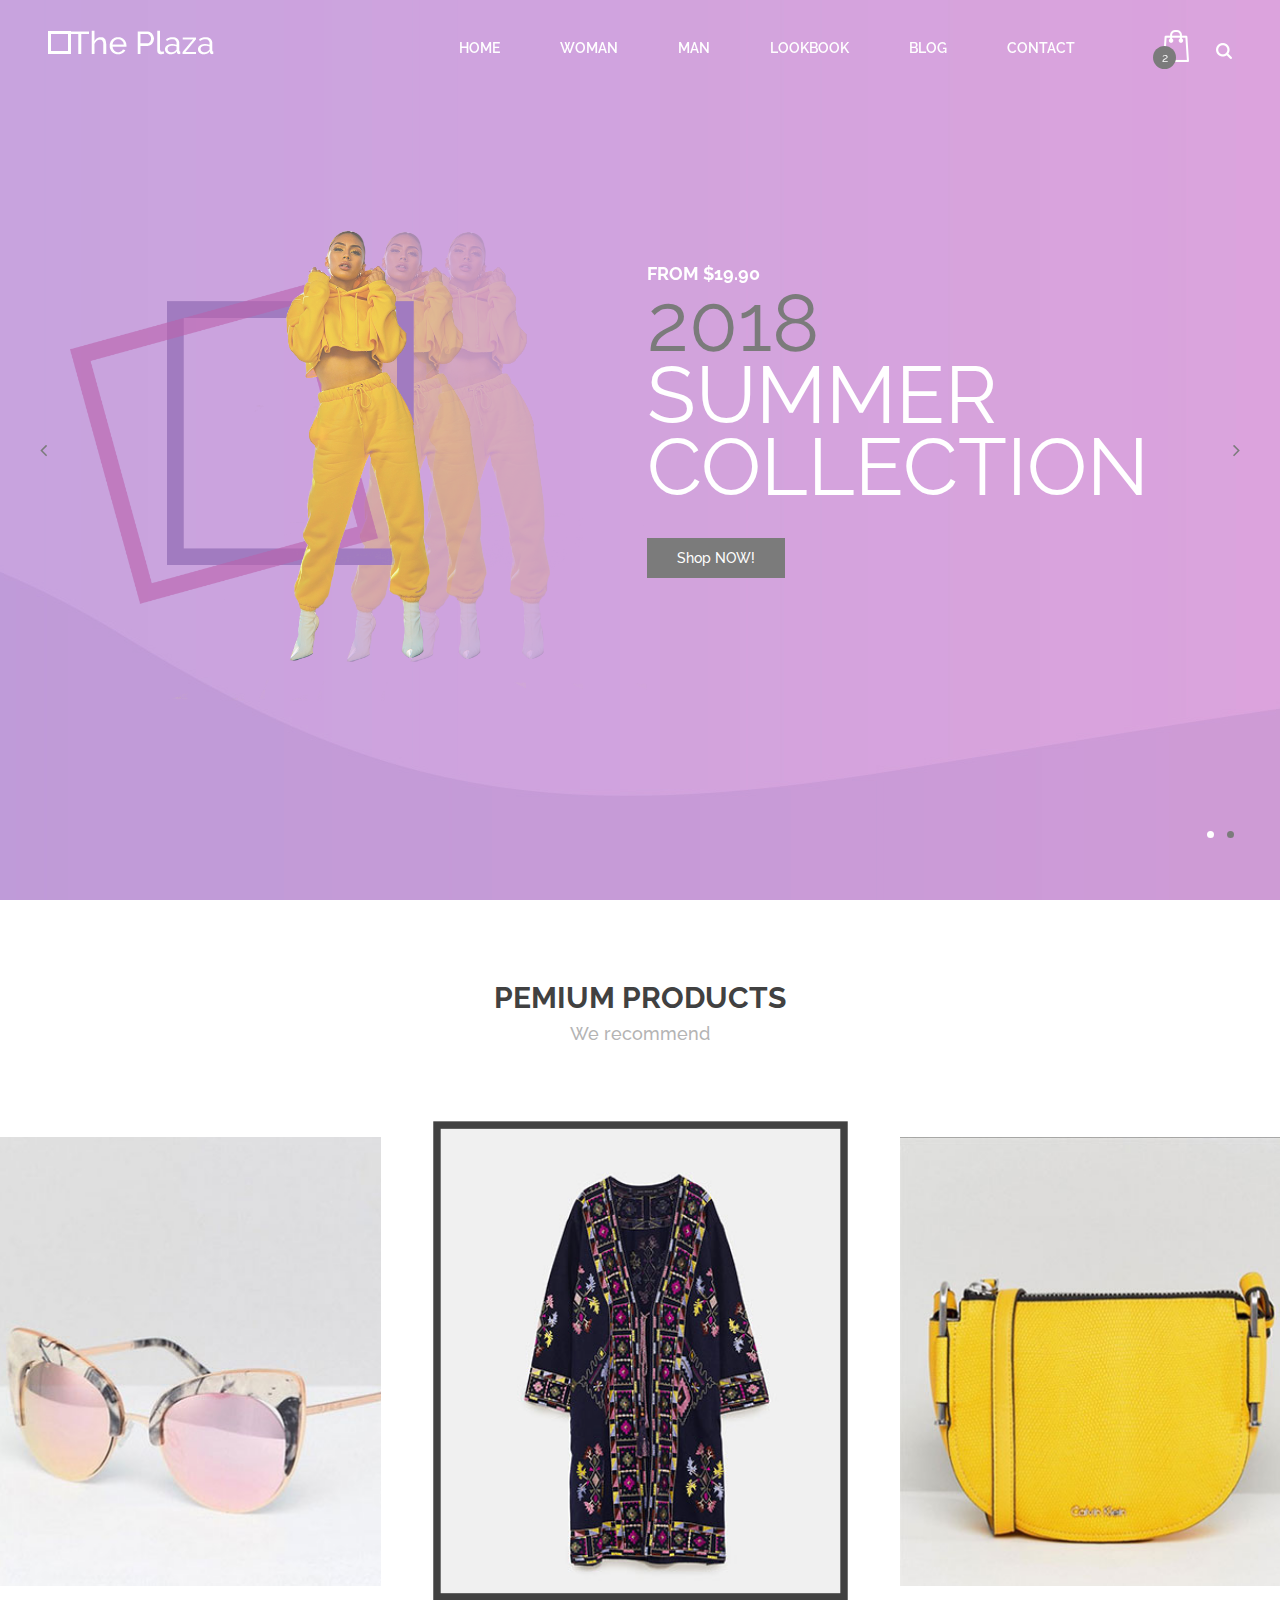
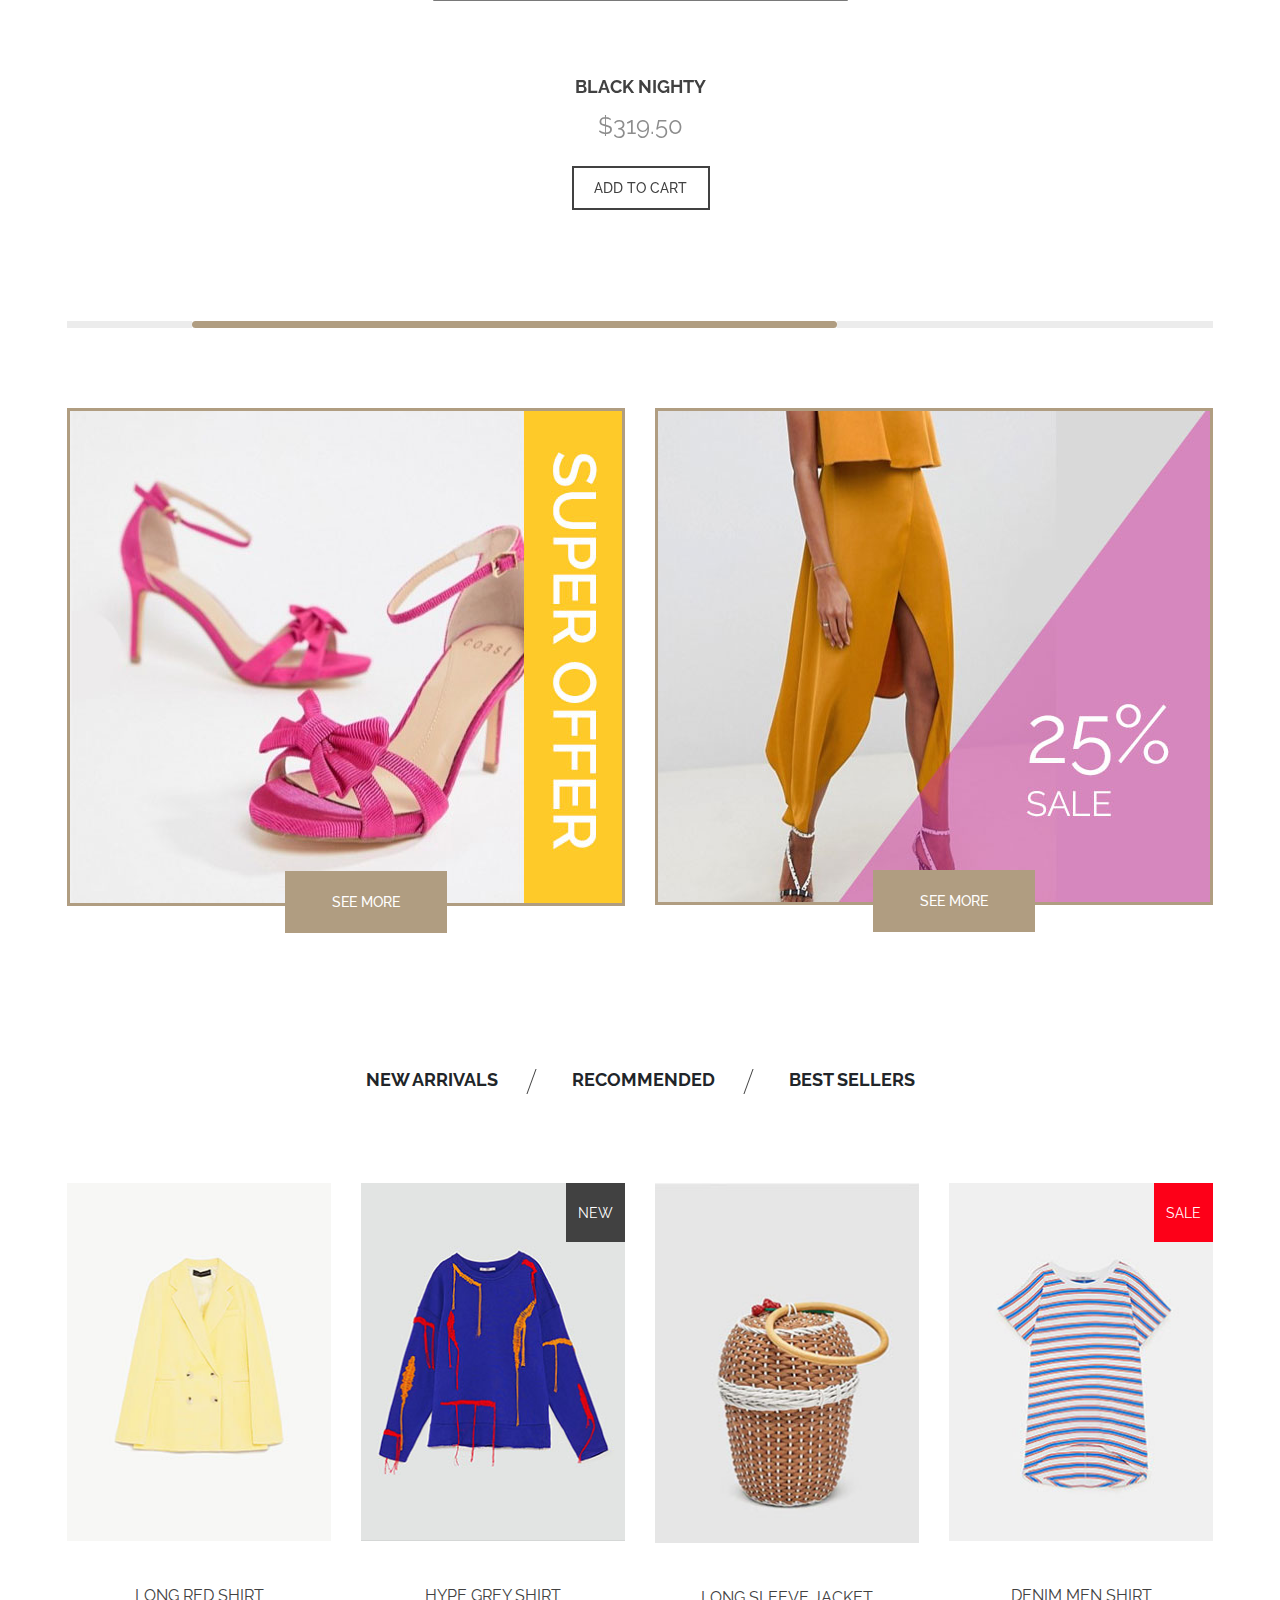
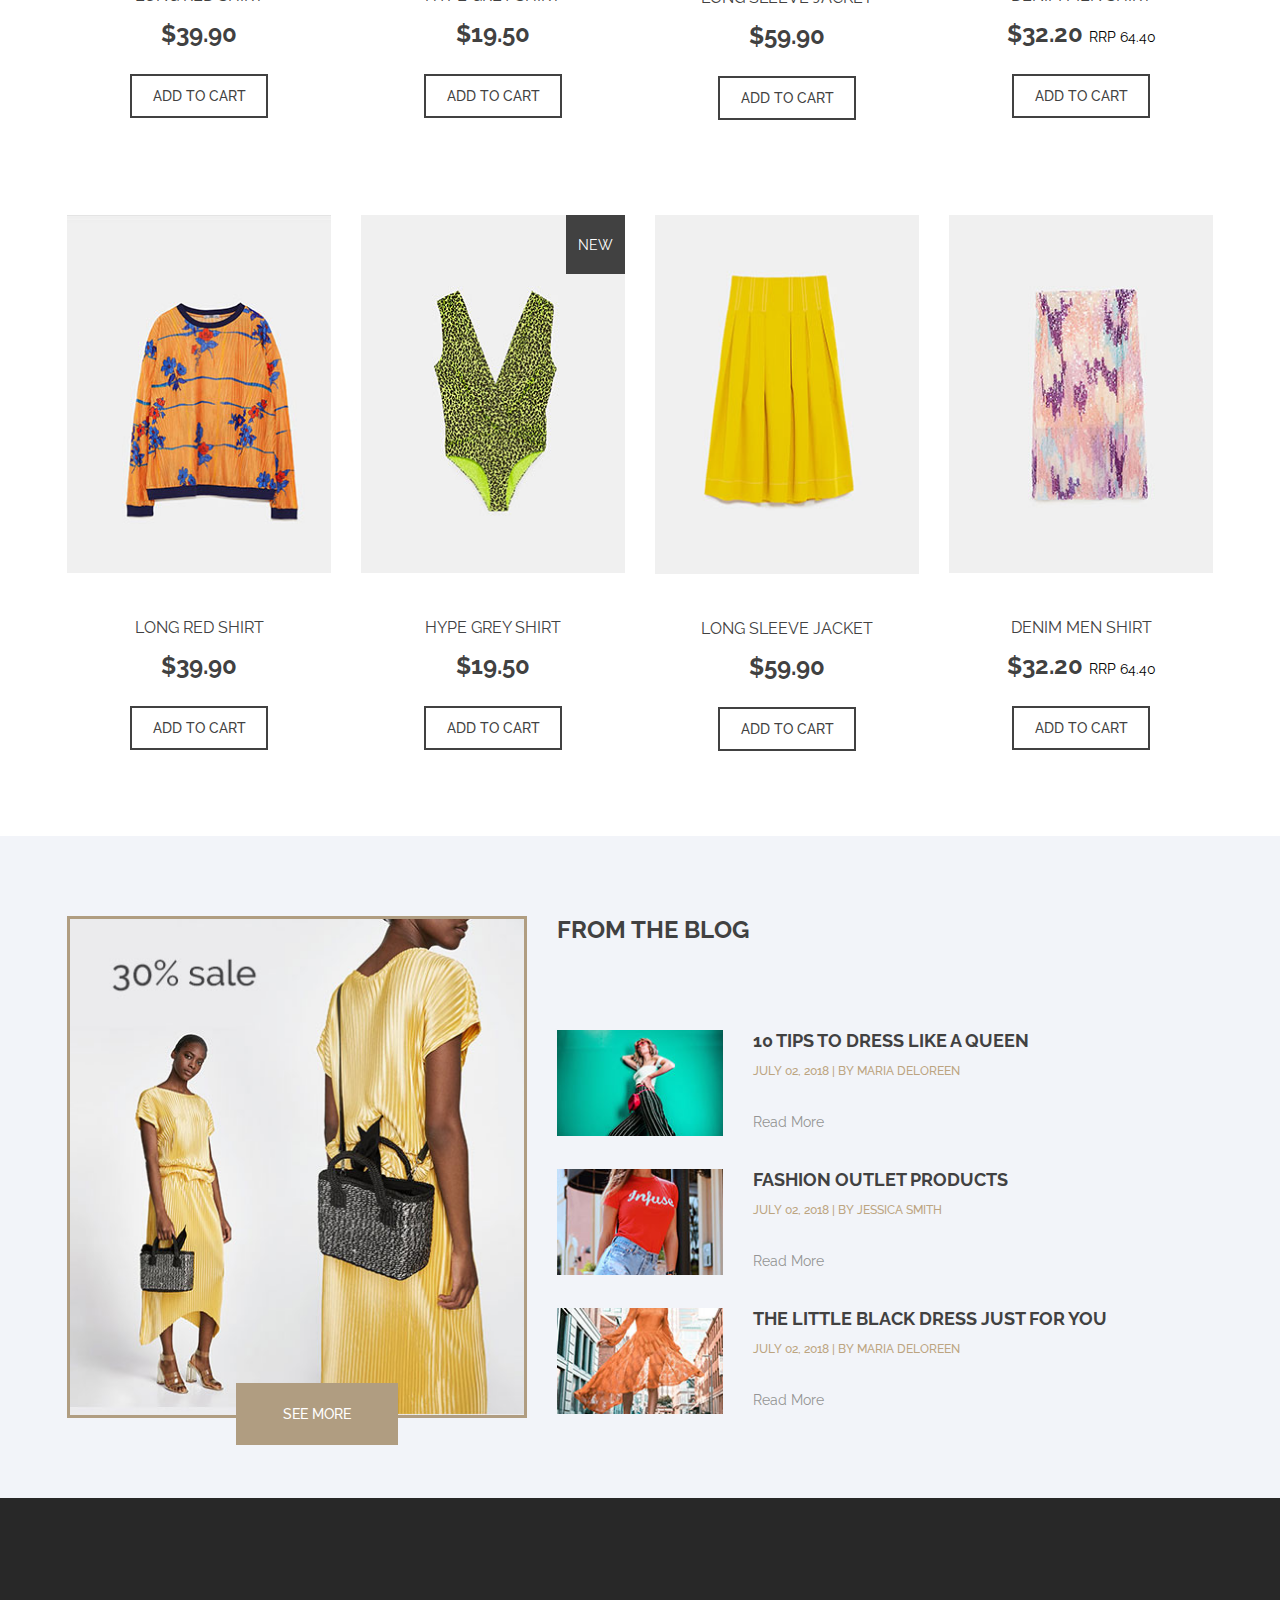
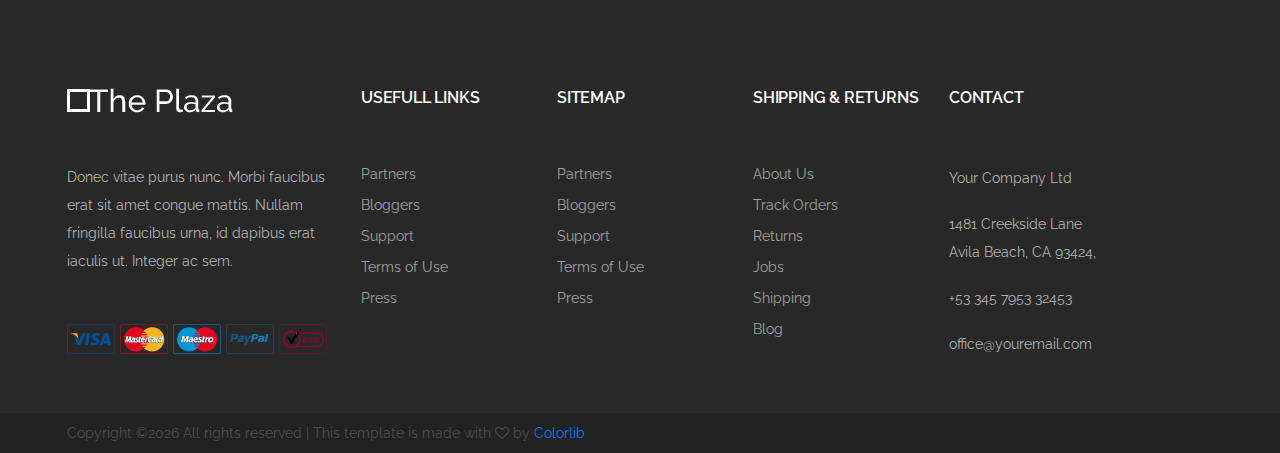
==== index.html @ 9baa623f "Changes to site" ====
<!DOCTYPE html>
<html lang="zxx">
<head>
	<title>The Plaza - eCommerce Template</title>
	<meta charset="UTF-8">
	<meta name="description" content="The Plaza eCommerce Template">
	<meta name="keywords" content="plaza, eCommerce, creative, html">
	<meta name="viewport" content="width=device-width, initial-scale=1.0">
	<!-- Favicon -->   
	<link href="img/favicon.ico" rel="shortcut icon"/>

	<!-- Google Fonts -->
	<link href="https://fonts.googleapis.com/css?family=Raleway:400,400i,500,500i,600,600i,700,700i" rel="stylesheet">

	<!-- Stylesheets -->
	<link rel="stylesheet" href="css/bootstrap.min.css"/>
	<link rel="stylesheet" href="css/font-awesome.min.css"/>
	<link rel="stylesheet" href="css/owl.carousel.css"/>
	<link rel="stylesheet" href="css/style.css"/>
	<link rel="stylesheet" href="css/animate.css"/>


	<!--[if lt IE 9]>
	  <script src="https://oss.maxcdn.com/html5shiv/3.7.2/html5shiv.min.js"></script>
	  <script src="https://oss.maxcdn.com/respond/1.4.2/respond.min.js"></script>
	<![endif]-->

</head>
<body>
	<!-- Page Preloder -->
	<div id="preloder">
		<div class="loader"></div>
	</div>
	
	<!-- Header section -->
	<header class="header-section">
		<div class="container-fluid">
			<!-- logo -->
			<div class="site-logo">
				<img src="img/logo.png" alt="logo">
			</div>
			<!-- responsive -->
			<div class="nav-switch">
				<i class="fa fa-bars"></i>
			</div>
			<div class="header-right">
				<a href="cart.html" class="card-bag"><img src="img/icons/bag.png" alt=""><span>2</span></a>
				<a href="#" class="search"><img src="img/icons/search.png" alt=""></a>
			</div>
			<!-- site menu -->
			<ul class="main-menu">
				<li><a href="index.html">Home</a></li>
				<li><a href="#">Woman</a></li>
				<li><a href="#">Man</a></li>
				<li><a href="#">LookBook</a></li>
				<li><a href="#">Blog</a></li>
				<li><a href="contact.html">Contact</a></li>
			</ul>
		</div>
	</header>
	<!-- Header section end -->


	<!-- Hero section -->
	<section class="hero-section set-bg" data-setbg="img/bg.jpg">
		<div class="hero-slider owl-carousel">
			<div class="hs-item">
				<div class="hs-left"><img src="img/slider-img.png" alt=""></div>
				<div class="hs-right">
					<div class="hs-content">
						<div class="price">from $19.90</div>
						<h2><span>2018</span> <br>summer collection</h2>
						<a href="" class="site-btn">Shop NOW!</a>
					</div>	
				</div>
			</div>
			<div class="hs-item">
				<div class="hs-left"><img src="img/slider-img.png" alt=""></div>
				<div class="hs-right">
					<div class="hs-content">
						<div class="price">from $19.90</div>
						<h2><span>2018</span> <br>summer collection</h2>
						<a href="" class="site-btn">Shop NOW!</a>
					</div>	
				</div>
			</div>
		</div>
	</section>
	<!-- Hero section end -->

	
	<!-- Intro section -->
	<section class="intro-section spad pb-0">
		<div class="section-title">
			<h2>pemium products</h2>
			<p>We recommend</p>
		</div>
		<div class="intro-slider">
			<ul class="slidee">
				<li>
					<div class="intro-item">
						<figure>
							<img src="img/intro/1.jpg" alt="#">
						</figure>
						<div class="product-info">
							<h5>Pink Sunglasses</h5>
							<p>$319.50</p>
							<a href="#" class="site-btn btn-line">ADD TO CART</a>
						</div>
					</div>
				</li>
				<li>
					<div class="intro-item">
						<figure>
							<img src="img/intro/2.jpg" alt="#">
						</figure>
						<div class="product-info">
							<h5>Black Nighty</h5>
							<p>$319.50</p>
							<a href="#" class="site-btn btn-line">ADD TO CART</a>
						</div>
					</div>
				</li>
				<li>
					<div class="intro-item">
						<figure>
							<img src="img/intro/3.jpg" alt="#">
							<div class="bache">NEW</div>
						</figure>
						<div class="product-info">
							<h5>Yellow Sholder bag</h5>
							<p>$319.50</p>
							<a href="#" class="site-btn btn-line">ADD TO CART</a>
						</div>
					</div>
				</li>
				<li>
					<div class="intro-item">
						<figure>
							<img src="img/intro/4.jpg" alt="#">
						</figure>
						<div class="product-info">
							<h5>Yellow Sunglasses</h5>
							<p>$319.50</p>
							<a href="#" class="site-btn btn-line">ADD TO CART</a>
						</div>
					</div>
				</li>
				<li>
					<div class="intro-item">
						<figure>
							<img src="img/intro/5.jpg" alt="#">
						</figure>
						<div class="product-info">
							<h5>Black Sholder bag</h5>
							<p>$319.50</p>
							<a href="#" class="site-btn btn-line">ADD TO CART</a>
						</div>
					</div>
				</li>
			</ul>
		</div>
		<div class="container">
			<div class="scrollbar">
				<div class="handle">
					<div class="mousearea"></div>
				</div>
			</div>
		</div>
	</section>
	<!-- Intro section end -->


	<!-- Featured section -->
	<div class="featured-section spad">
		<div class="container">
			<div class="row">
				<div class="col-md-6">
					<div class="featured-item">
						<img src="img/featured/featured-1.jpg" alt="">
						<a href="#" class="site-btn">see more</a>
					</div>
				</div>
				<div class="col-md-6">
					<div class="featured-item mb-0">
						<img src="img/featured/featured-2.jpg" alt="">
						<a href="#" class="site-btn">see more</a>
					</div>
				</div>
			</div>
		</div>
	</div>
	<!-- Featured section end -->


	<!-- Product section -->
	<section class="product-section spad">
		<div class="container">
			<ul class="product-filter controls">
				<li class="control" data-filter=".new">New arrivals</li>
				<li class="control" data-filter="all">Recommended</li>
				<li class="control" data-filter=".best">Best sellers</li>
			</ul>
			<div class="row" id="product-filter">
				<div class="mix col-lg-3 col-md-6 best">
					<div class="product-item">
						<figure>
							<img src="img/products/1.jpg" alt="">
							<div class="pi-meta">
								<div class="pi-m-left">
									<img src="img/icons/eye.png" alt="">
									<p>quick view</p>
								</div>
								<div class="pi-m-right">
									<img src="img/icons/heart.png" alt="">
									<p>save</p>
								</div>
							</div>
						</figure>
						<div class="product-info">
							<h6>Long red Shirt</h6>
							<p>$39.90</p>
							<a href="#" class="site-btn btn-line">ADD TO CART</a>
						</div>
					</div>
				</div>
				<div class="mix col-lg-3 col-md-6 new">
					<div class="product-item">
						<figure>
							<img src="img/products/2.jpg" alt="">
							<div class="bache">NEW</div>
							<div class="pi-meta">
								<div class="pi-m-left">
									<img src="img/icons/eye.png" alt="">
									<p>quick view</p>
								</div>
								<div class="pi-m-right">
									<img src="img/icons/heart.png" alt="">
									<p>save</p>
								</div>
							</div>
						</figure>
						<div class="product-info">
							<h6>Hype grey shirt</h6>
							<p>$19.50</p>
							<a href="#" class="site-btn btn-line">ADD TO CART</a>
						</div>
					</div>
				</div>
				<div class="mix col-lg-3 col-md-6 best">
					<div class="product-item">
						<figure>
							<img src="img/products/3.jpg" alt="">
							<div class="pi-meta">
								<div class="pi-m-left">
									<img src="img/icons/eye.png" alt="">
									<p>quick view</p>
								</div>
								<div class="pi-m-right">
									<img src="img/icons/heart.png" alt="">
									<p>save</p>
								</div>
							</div>
						</figure>
						<div class="product-info">
							<h6>long sleeve jacket</h6>
							<p>$59.90</p>
							<a href="#" class="site-btn btn-line">ADD TO CART</a>
						</div>
					</div>
				</div>
				<div class="mix col-lg-3 col-md-6 new best">
					<div class="product-item">
						<figure>
							<img src="img/products/4.jpg" alt="">
							<div class="bache sale">SALE</div>
							<div class="pi-meta">
								<div class="pi-m-left">
									<img src="img/icons/eye.png" alt="">
									<p>quick view</p>
								</div>
								<div class="pi-m-right">
									<img src="img/icons/heart.png" alt="">
									<p>save</p>
								</div>
							</div>
						</figure>
						<div class="product-info">
							<h6>Denim men shirt</h6>
							<p>$32.20 <span>RRP 64.40</span></p>
							<a href="#" class="site-btn btn-line">ADD TO CART</a>
						</div>
					</div>
				</div>
				<div class="mix col-lg-3 col-md-6 best">
					<div class="product-item">
						<figure>
							<img src="img/products/5.jpg" alt="">
							<div class="pi-meta">
								<div class="pi-m-left">
									<img src="img/icons/eye.png" alt="">
									<p>quick view</p>
								</div>
								<div class="pi-m-right">
									<img src="img/icons/heart.png" alt="">
									<p>save</p>
								</div>
							</div>
						</figure>
						<div class="product-info">
							<h6>Long red Shirt</h6>
							<p>$39.90</p>
							<a href="#" class="site-btn btn-line">ADD TO CART</a>
						</div>
					</div>
				</div>
				<div class="mix col-lg-3 col-md-6 new">
					<div class="product-item">
						<figure>
							<img src="img/products/6.jpg" alt="">
							<div class="bache">NEW</div>
							<div class="pi-meta">
								<div class="pi-m-left">
									<img src="img/icons/eye.png" alt="">
									<p>quick view</p>
								</div>
								<div class="pi-m-right">
									<img src="img/icons/heart.png" alt="">
									<p>save</p>
								</div>
							</div>
						</figure>
						<div class="product-info">
							<h6>Hype grey shirt</h6>
							<p>$19.50</p>
							<a href="#" class="site-btn btn-line">ADD TO CART</a>
						</div>
					</div>
				</div>
				<div class="mix col-lg-3 col-md-6 best">
					<div class="product-item">
						<figure>
							<img src="img/products/7.jpg" alt="">
							<div class="pi-meta">
								<div class="pi-m-left">
									<img src="img/icons/eye.png" alt="">
									<p>quick view</p>
								</div>
								<div class="pi-m-right">
									<img src="img/icons/heart.png" alt="">
									<p>save</p>
								</div>
							</div>
						</figure>
						<div class="product-info">
							<h6>long sleeve jacket</h6>
							<p>$59.90</p>
							<a href="#" class="site-btn btn-line">ADD TO CART</a>
						</div>
					</div>
				</div>
				<div class="mix col-lg-3 col-md-6 best">
					<div class="product-item">
						<figure>
							<img src="img/products/8.jpg" alt="">
							<div class="pi-meta">
								<div class="pi-m-left">
									<img src="img/icons/eye.png" alt="">
									<p>quick view</p>
								</div>
								<div class="pi-m-right">
									<img src="img/icons/heart.png" alt="">
									<p>save</p>
								</div>
							</div>
						</figure>
						<div class="product-info">
							<h6>Denim men shirt</h6>
							<p>$32.20 <span>RRP 64.40</span></p>
							<a href="#" class="site-btn btn-line">ADD TO CART</a>
						</div>
					</div>
				</div>
			</div>
		</div>
	</section>
	<!-- Product section end -->


	<!-- Blog section -->	
	<section class="blog-section spad">
		<div class="container">
			<div class="row">
				<div class="col-lg-5">
					<div class="featured-item">
						<img src="img/featured/featured-3.jpg" alt="">
						<a href="#" class="site-btn">see more</a>
					</div>
				</div>
				<div class="col-lg-7">
					<h4 class="bgs-title">from the blog</h4>
					<div class="blog-item">
						<div class="bi-thumb">
							<img src="img/blog-thumb/1.jpg" alt="">
						</div>
						<div class="bi-content">
							<h5>10 tips to dress like a queen</h5>
							<div class="bi-meta">July 02, 2018   |   By maria deloreen</div>
							<a href="#" class="readmore">Read More</a>
						</div>
					</div>
					<div class="blog-item">
						<div class="bi-thumb">
							<img src="img/blog-thumb/2.jpg" alt="">
						</div>
						<div class="bi-content">
							<h5>Fashion Outlet products</h5>
							<div class="bi-meta">July 02, 2018   |   By Jessica Smith</div>
							<a href="#" class="readmore">Read More</a>
						</div>
					</div>
					<div class="blog-item">
						<div class="bi-thumb">
							<img src="img/blog-thumb/3.jpg" alt="">
						</div>
						<div class="bi-content">
							<h5>the little black dress just for you</h5>
							<div class="bi-meta">July 02, 2018   |   By maria deloreen</div>
							<a href="#" class="readmore">Read More</a>
						</div>
					</div>
				</div>
			</div>
		</div>
	</section>
	<!-- Blog section end -->	


	<!-- Footer top section -->	
	<section class="footer-top-section home-footer">
		<div class="container">
			<div class="row">
				<div class="col-lg-3 col-md-8 col-sm-12">
					<div class="footer-widget about-widget">
						<img src="img/logo.png" class="footer-logo" alt="">
						<p>Donec vitae purus nunc. Morbi faucibus erat sit amet congue mattis. Nullam fringilla faucibus urna, id dapibus erat iaculis ut. Integer ac sem.</p>
						<div class="cards">
							<img src="img/cards/5.png" alt="">
							<img src="img/cards/4.png" alt="">
							<img src="img/cards/3.png" alt="">
							<img src="img/cards/2.png" alt="">
							<img src="img/cards/1.png" alt="">
						</div>
					</div>
				</div>
				<div class="col-lg-2 col-md-4 col-sm-6">
					<div class="footer-widget">
						<h6 class="fw-title">usefull Links</h6>
						<ul>
							<li><a href="#">Partners</a></li>
							<li><a href="#">Bloggers</a></li>
							<li><a href="#">Support</a></li>
							<li><a href="#">Terms of Use</a></li>
							<li><a href="#">Press</a></li>
						</ul>
					</div>
				</div>
				<div class="col-lg-2 col-md-4 col-sm-6">
					<div class="footer-widget">
						<h6 class="fw-title">Sitemap</h6>
						<ul>
							<li><a href="#">Partners</a></li>
							<li><a href="#">Bloggers</a></li>
							<li><a href="#">Support</a></li>
							<li><a href="#">Terms of Use</a></li>
							<li><a href="#">Press</a></li>
						</ul>
					</div>
				</div>
				<div class="col-lg-2 col-md-4 col-sm-6">
					<div class="footer-widget">
						<h6 class="fw-title">Shipping & returns</h6>
						<ul>
							<li><a href="#">About Us</a></li>
							<li><a href="#">Track Orders</a></li>
							<li><a href="#">Returns</a></li>
							<li><a href="#">Jobs</a></li>
							<li><a href="#">Shipping</a></li>
							<li><a href="#">Blog</a></li>
						</ul>
					</div>
				</div>
				<div class="col-lg-2 col-md-4 col-sm-6">
					<div class="footer-widget">
						<h6 class="fw-title">Contact</h6>
						<div class="text-box">
							<p>Your Company Ltd </p>
							<p>1481 Creekside Lane  Avila Beach, CA 93424, </p>
							<p>+53 345 7953 32453</p>
							<p>office@youremail.com</p>
						</div>
					</div>
				</div>
			</div>
		</div>
	</section>
	<!-- Footer top section end -->	

		<!-- Footer section -->
	<footer class="footer-section">
		<div class="container">
			<p class="copyright">
<!-- Link back to Colorlib can't be removed. Template is licensed under CC BY 3.0. -->
Copyright &copy;<script>document.write(new Date().getFullYear());</script> All rights reserved | This template is made with <i class="fa fa-heart-o" aria-hidden="true"></i> by <a href="https://colorlib.com" target="_blank">Colorlib</a>
<!-- Link back to Colorlib can't be removed. Template is licensed under CC BY 3.0. -->
</p>
		</div>
	</footer>
	<!-- Footer section end -->


	<!--====== Javascripts & Jquery ======-->
	<script src="js/jquery-3.2.1.min.js"></script>
	<script src="js/bootstrap.min.js"></script>
	<script src="js/owl.carousel.min.js"></script>
	<script src="js/mixitup.min.js"></script>
	<script src="js/sly.min.js"></script>
	<script src="js/jquery.nicescroll.min.js"></script>
	<script src="js/main.js"></script>
    </body>
</html>
---- css/style.css ----
/* =================================
------------------------------------
  The Plaza - eCommerce Template
  Version: 1.0
 ------------------------------------ 
 ====================================*/


/*----------------------------------------*/
/* Template default CSS
/*----------------------------------------*/

html,
body {
	height: 100%;
	font-family: 'Raleway', sans-serif;
	-webkit-font-smoothing: antialiased;
	font-smoothing: antialiased;
}

h1,
h2,
h3,
h4,
h5,
h6 {
	margin: 0;
	font-weight: 500;
	color: #414141;
}

h1 {
	font-size: 70px;
}

h2 {
	font-size: 36px;
}

h3 {
	font-size: 30px;
}

h4 {
	font-size: 24px;
}

h5 {
	font-size: 18px;
}

h6 {
	font-size: 16px;
}

p {
	font-size: 14px;
	color: #b4b4b4;
	line-height: 2;
}

img {
	max-width: 100%;
}

input:focus,
select:focus,
button:focus,
textarea:focus {
	outline: none;
}

a:hover,
a:focus {
	text-decoration: none;
	outline: none;
}

ul,
ol {
	padding: 0;
	margin: 0;
}

/*---------------------
  Helper CSS
-----------------------*/

.section-title {
	text-align: center;
	margin-bottom: 55px;
}

.section-title h2 {
	font-size: 30px;
	text-transform: uppercase;
	font-weight: 700;
}

.section-title p {
	font-size: 18px;
	font-weight: 500;
}

.set-bg {
	background-repeat: no-repeat;
	background-size: cover;
	background-position: top center;
}

.spad {
	padding-top: 80px;
	padding-bottom: 80px;
}

.text-white h1,
.text-white h2,
.text-white h3,
.text-white h4,
.text-white h5,
.text-white h6,
.text-white p,
.text-white span,
.text-white li,
.text-white a {
	color: #fff;
}

.rating i {
	color: #fbb710;
}

.rating .is-fade {
	color: #e0e3e4;
}

/*---------------------
  Commom elements
-----------------------*/

/* buttons */

.site-btn {
	display: inline-block;
	text-align: center;
	font-size: 14px;
	color: #fff;
	padding: 12px 30px;
	min-width: 138px;
	font-weight: 500;
	border: none;
	background: #414141;
	cursor: pointer;
	line-height: normal;
	-webkit-transition: all 0.3s ease 0s;
	-o-transition: all 0.3s ease 0s;
	transition: all 0.3s ease 0s;
}

.site-btn:hover {
	color: #fff;
}

.site-btn.btn-line {
	background: transparent;
	border: 2px solid #414141;
	color: #414141;
	padding: 12px 20px;
}

.site-btn.btn-line:hover {
	background: #b09d81;
	border: 2px solid #b09d81;
	color: #fff;
}

/* Preloder */

#preloder {
	position: fixed;
	width: 100%;
	height: 100%;
	top: 0;
	left: 0;
	z-index: 999999;
	background: #fff;
}

.loader {
	width: 40px;
	height: 40px;
	position: absolute;
	top: 50%;
	left: 50%;
	margin-top: -13px;
	margin-left: -13px;
	border-radius: 60px;
	animation: loader 0.8s linear infinite;
	-webkit-animation: loader 0.8s linear infinite;
}

@keyframes loader {
	0% {
		-webkit-transform: rotate(0deg);
		transform: rotate(0deg);
		border: 4px solid #f44336;
		border-left-color: transparent;
	}
	50% {
		-webkit-transform: rotate(180deg);
		transform: rotate(180deg);
		border: 4px solid #673ab7;
		border-left-color: transparent;
	}
	100% {
		-webkit-transform: rotate(360deg);
		transform: rotate(360deg);
		border: 4px solid #f44336;
		border-left-color: transparent;
	}
}

@-webkit-keyframes loader {
	0% {
		-webkit-transform: rotate(0deg);
		border: 4px solid #f44336;
		border-left-color: transparent;
	}
	50% {
		-webkit-transform: rotate(180deg);
		border: 4px solid #673ab7;
		border-left-color: transparent;
	}
	100% {
		-webkit-transform: rotate(360deg);
		border: 4px solid #f44336;
		border-left-color: transparent;
	}
}

/*------------------
  Header section
---------------------*/

.header-section {
	position: absolute;
	width: 100%;
	padding: 30px 33px 0;
	left: 0;
	top: 0;
	z-index: 99;
}

.header-section.header-normal {
	position: relative;
	overflow: visible;
	padding: 32px 34px 58px;
	background: #f0f9ff;
	background: -webkit-gradient(linear, left top, right top, from(#f0f9ff), color-stop(0%, #aa7ad0), to(#d07acd));
	background: -o-linear-gradient(left, #f0f9ff 0%, #aa7ad0 0%, #d07acd 100%);
	background: linear-gradient(to right, #f0f9ff 0%, #aa7ad0 0%, #d07acd 100%);
	filter: progid:DXImageTransform.Microsoft.gradient( startColorstr='#f0f9ff', endColorstr='#d07acd', GradientType=1);
}

.site-logo {
	display: inline-block;
	padding-top: 0;
	float: left;
}

.nav-switch {
	display: none;
}

.main-menu {
	list-style: none;
	margin: 0 auto;
	display: block;
	float: right;
	margin-right: 450px;
}

.main-menu li {
	display: inline;
	float: left;
}

.main-menu li a {
	display: inline-block;
	font-size: 14px;
	text-transform: uppercase;
	font-weight: 600;
	color: #fff;
	padding: 8px 5px 0;
	margin-left: 50px;
}

.header-right {
	float: right;
}

.header-right a {
	display: inline-block;
}

.header-right .card-bag {
	position: relative;
	text-align: center;
}

.header-right .card-bag span {
	position: absolute;
	width: 23px;
	height: 23px;
	left: -7px;
	bottom: -7px;
	padding-top: 3px;
	border-radius: 50px;
	background: #414141;
	font-size: 12px;
	color: #fff;
}

.header-right .search {
	margin-left: 20px;
}

.header-right .search img {
	padding-top: 10px;
}

/*------------------
  Hero section
---------------------*/

.hero-section {
	height: 100%;
	background: #000;
	background-position: bottom center;
	overflow: hidden;
}

.hero-slider {
	height: 100%;
	overflow: hidden;
}

.hero-slider .owl-nav {
	position: absolute;
	top: calc(50% - 15px);
	width: 100%;
	color: #414141;
	font-size: 20px;
	padding: 0 40px;
}

.hero-slider .owl-nav .owl-prev {
	float: left;
	width: 40px;
}

.hero-slider .owl-nav .owl-prev:hover,
.hero-slider .owl-nav .owl-next:hover {
	color: #fff;
}

.hero-slider .owl-nav .owl-next {
	float: right;
	width: 40px;
	text-align: right;
}

.hero-slider .owl-dots {
	position: absolute;
	right: 46px;
	bottom: 55px;
}

.hero-slider .owl-dots .owl-dot {
	width: 7px;
	height: 7px;
	background: #414141;
	display: inline-block;
	border-radius: 20px;
	margin-left: 13px;
}

.hero-slider .owl-dots .owl-dot.active {
	background: #fff;
}

.hs-item {
	height: 100%;
	overflow: hidden;
}

.hs-item .hs-left {
	padding-top: 170px;
	width: calc(50% + 135px);
	padding-left: 70px;
	float: left;
	opacity: 0;
}

.hs-item .hs-right {
	width: calc(50% - 135px);
	float: left;
}

.hs-item .hs-content {
	padding: 260px 0;
}

.hs-item .hs-content .price {
	font-size: 18px;
	font-weight: 700;
	color: #fff;
	text-transform: uppercase;
	position: relative;
	top: 50px;
	opacity: 0;
}

.hs-item .hs-content h2 {
	font-size: 110px;
	text-transform: uppercase;
	color: #fff;
	font-weight: 400;
	line-height: 0.9;
	margin-bottom: 35px;
	position: relative;
	top: 100px;
	opacity: 0;
}

.hs-item .hs-content h2 span {
	color: #414141;
}

.hs-item .hs-content .site-btn {
	top: 70px;
	position: relative;
	opacity: 0;
	-webkit-transition: all 0s;
	-o-transition: all 0s;
	transition: all 0s;
}

.owl-item.active .hs-item .hs-left {
	padding-top: 130px;
	opacity: 1;
	-webkit-transition: all 0.5s ease 0.4s;
}

.owl-item.active .hs-item .hs-content h2,
.owl-item.active .hs-item .hs-content .price,
.owl-item.active .hs-item .hs-content .site-btn {
	top: 0;
	opacity: 1;
}

.owl-item.active .hs-item .hs-content .site-btn {
	-webkit-transition: all 0.5s ease 1s;
	-o-transition: all 0.5s ease 1s;
	transition: all 0.5s ease 1s;
}

.owl-item.active .hs-item .hs-content h2 {
	-webkit-transition: all 0.5s ease 0.8s;
	-o-transition: all 0.5s ease 0.8s;
	transition: all 0.5s ease 0.8s;
}

.owl-item.active .hs-item .hs-content .price {
	-webkit-transition: all 0.5s ease 0.6s;
	-o-transition: all 0.5s ease 0.6s;
	transition: all 0.5s ease 0.6s;
}

/*------------------
  Intro section
---------------------*/

.intro-slider .intro-item {
	padding: 30px 0;
}

.intro-slider .intro-item figure {
	position: relative;
	-webkit-transform: scale(1, 1);
	-ms-transform: scale(1, 1);
	transform: scale(1, 1);
	-webkit-transition: all 0.4s;
	-o-transition: all 0.4s;
	transition: all 0.4s;
}

.intro-slider .intro-item figure .bache {
	position: absolute;
	min-width: 59px;
	height: 59px;
	right: 0;
	top: 0;
	color: #fff;
	font-size: 14px;
	padding: 20px 10px 0;
	text-align: center;
	background: #414141;
	z-index: 3;
	opacity: 0;
}

.intro-slider .intro-item .product-info {
	opacity: 0;
	padding-top: 75px;
	text-align: center;
	-webkit-transition: all 0.4s;
	-o-transition: all 0.4s;
	transition: all 0.4s;
}

.intro-slider .intro-item .product-info h5 {
	text-transform: uppercase;
	font-weight: 700;
	margin-bottom: 5px;
}

.intro-slider .intro-item .product-info p {
	font-size: 24px;
	color: #8d8d8d;
}

.intro-slider .active .intro-item figure {
	outline: 7px solid #414141;
	outline-offset: -7px;
	-webkit-transform: scale(1.06, 1.07);
	-ms-transform: scale(1.06, 1.07);
	transform: scale(1.06, 1.07);
}

.intro-slider .active .intro-item figure .bache {
	opacity: 1;
}

.intro-slider .active .intro-item .product-info {
	opacity: 1;
}

.scrollbar {
	margin: 80px auto 0;
	width: 100%;
	height: 7px;
	line-height: 0;
	background: #ececec;
	overflow: hidden;
}

.scrollbar .handle {
	width: 100px;
	height: 100%;
	background: #fff;
	cursor: pointer;
}

.scrollbar .handle .mousearea {
	position: absolute;
	top: 0;
	left: 0;
	width: 100%;
	height: 7px;
	background: #b09d81;
	border-radius: 30px;
}

.intro-slider {
	width: 100%;
	padding: 0;
}

.intro-slider .slidee {
	margin: 0;
	padding: 0;
	height: 100%;
	list-style: none;
}

.intro-slider .slidee li {
	float: left;
	margin: 0 32px;
	padding: 0;
	height: 100%;
	width: 391px;
}

/*------------------
  Featured section
---------------------*/

.featured-item {
	display: block;
	position: relative;
	border: 3px solid #b09d81;
}

.featured-item img {
	min-width: 100%;
}

.featured-item .site-btn {
	position: absolute;
	z-index: 1;
	min-width: 162px;
	padding: 23px 30px;
	left: calc(50% - 61px);
	bottom: -30px;
	text-transform: uppercase;
	background: #b09d81;
}

/*------------------
  Product section
---------------------*/

.product-section .container {
	margin-bottom: -90px;
}

.product-filter {
	list-style: none;
	text-align: center;
	margin-bottom: 90px;
}

.product-filter li {
	display: inline-block;
	text-transform: uppercase;
	font-size: 18px;
	font-weight: 700;
	margin-right: 70px;
	position: relative;
	cursor: pointer;
}

.product-filter li:last-child {
	margin-right: 0;
}

.product-filter li:last-child:after {
	display: none;
}

.product-filter li:after {
	position: absolute;
	content: "";
	height: 25px;
	width: 1px;
	right: -34px;
	top: 3px;
	background: #414141;
	-webkit-transform: skewX(-20deg);
	-ms-transform: skewX(-20deg);
	transform: skewX(-20deg);
}

.product-item {
	margin-bottom: 95px;
}

.product-item figure {
	margin-bottom: 45px;
	position: relative;
	overflow: hidden;
	-webkit-transition: all 0.4s ease 0s;
	-o-transition: all 0.4s ease 0s;
	transition: all 0.4s ease 0s;
	position: relative;
}

.product-item figure img {
	min-width: 100%;
}

.product-item figure:after {
	position: absolute;
	content: "";
	width: 100%;
	height: 100%;
	left: 0;
	top: 0;
	opacity: 0;
	border: 2px solid #ebebeb;
}

.product-item .bache {
	position: absolute;
	min-width: 59px;
	height: 59px;
	right: 0;
	top: 0;
	color: #fff;
	font-size: 14px;
	padding: 20px 10px 0;
	text-align: center;
	background: #414141;
	z-index: 3;
}

.product-item .bache.sale {
	background: #fd0018;
}

.product-item .pi-meta {
	position: absolute;
	width: 100%;
	bottom: 0;
	left: 0;
	z-index: 1;
	background: #414141;
	padding: 10px 0;
	opacity: 0;
	-webkit-transform: translateY(110%);
	-ms-transform: translateY(110%);
	transform: translateY(110%);
	-webkit-transition: all 0.4s ease 0s;
	-o-transition: all 0.4s ease 0s;
	transition: all 0.4s ease 0s;
}

.product-item .pi-meta p {
	margin-bottom: 0;
	color: #fff;
	font-size: 12px;
}

.product-item .pi-meta img {
	min-width: auto;
}

.product-item .pi-meta .pi-m-left {
	float: left;
	display: inline-block;
	text-align: center;
	padding: 0 35px;
}

.product-item .pi-meta .pi-m-right {
	float: right;
	display: inline-block;
	text-align: center;
	padding: 0 35px;
}

.product-item .product-info {
	text-align: center;
}

.product-item .product-info h6 {
	text-transform: uppercase;
	font-weight: 400;
	margin-bottom: 5px;
}

.product-item .product-info p {
	font-size: 24px;
	font-weight: 700;
	color: #414141;
}

.product-item .product-info p span {
	font-size: 14px;
	font-weight: 400;
	color: #000;
}

.product-item:hover figure:after {
	opacity: 1;
}

.product-item:hover .pi-meta {
	opacity: 1;
	-webkit-transform: translateY(0%);
	-ms-transform: translateY(0%);
	transform: translateY(0%);
}

/*------------------
  Blog section
---------------------*/

.blog-section {
	background: #f2f4f9;
}

.blog-section .bgs-title {
	text-transform: uppercase;
	font-weight: 700;
	margin-bottom: 85px;
}

.blog-item {
	overflow: hidden;
	margin-bottom: 33px;
}

.blog-item:last-child {
	margin-bottom: 0;
}

.blog-item .bi-thumb {
	float: left;
	max-width: 166px;
}

.blog-item .bi-content {
	padding-left: 196px;
}

.blog-item .bi-content h5 {
	text-transform: uppercase;
	font-weight: 700;
	margin-bottom: 10px;
}

.blog-item .bi-content .bi-meta {
	font-size: 12px;
	font-weight: 500;
	text-transform: uppercase;
	color: #bca480;
	margin-bottom: 30px;
}

.blog-item .bi-content .readmore {
	font-size: 14px;
	color: #949494;
}

/*------------------
  Footer Top section
---------------------*/

.footer-top-section {
	padding-top: 190px;
	padding-bottom: 50px;
	background: #282828;
}

.footer-top-section.home-footer {
	padding-bottom: 0;
}

.footer-widget {
	margin-bottom: 50px;
}

.footer-widget .fw-title {
	text-transform: uppercase;
	font-weight: 600;
	color: #fff;
	margin-bottom: 57px;
	letter-spacing: -0.2px;
}

.footer-widget ul {
	list-style: none;
}

.footer-widget ul li {
	font-size: 14px;
	display: block;
	margin-bottom: 10px;
	color: #fff;
	opacity: 0.55;
}

.footer-widget ul li:last-child {
	margin-bottom: 0;
}

.footer-widget ul li a {
	color: #fff;
}

.footer-widget .text-box p {
	margin-bottom: 18px;
}

.footer-widget .text-box p:last-child {
	margin-bottom: 0;
}

.about-widget .footer-logo {
	margin-bottom: 50px;
}

.about-widget p {
	margin-bottom: 40px;
}

.about-widget .cards img {
	margin-right: 1px;
}

/*------------------
  Footer section
---------------------*/

.footer-section {
	background: #222222;
	padding: 12px;
}

.footer-section .copyright {
	color: #505050;
	margin-bottom: 0;
	line-height: normal;
}

/*------------------
	Other Pages
---------------------
========================*/

.page-info-section {
	background: #ebebeb;
}

.page-info-section.page-info-big {
	padding: 135px 0;
}

.page-info-section.page-info {
	padding: 87px 0;
}

.page-info-section h2 {
	font-size: 72px;
	font-weight: 400;
	line-height: normal;
}

.page-info-section .container {
	position: relative;
}

.page-info-section .page-info-art {
	position: absolute;
	bottom: -110px;
	right: 50px;
}

.site-breadcrumb {
	color: #909090;
}

.site-breadcrumb a {
	font-size: 18px;
	color: #909090;
}

.site-breadcrumb span {
	color: #414141;
}

.site-pagination a,
.site-pagination span {
	color: #969696;
	font-size: 14px;
}

.site-pagination a.active,
.site-pagination span.active {
	color: #414141;
}

/*------------------
  Categorie page
---------------------*/

.categorie-page {
	padding-top: 160px;
}

.cata-top-pic {
	position: absolute;
	top: -131px;
	right: 40px;
}

.categorie-filter-warp {
	margin-bottom: 100px;
	padding-top: 20px;
	overflow: hidden;
}

.categorie-filter-warp p {
	display: inline-block;
	color: #414141;
	padding-top: 3px;
}

.categorie-filter-warp .cf-right {
	float: right;
}

.categorie-filter-warp select {
	width: 190px;
	height: 36px;
	border: none;
	font-size: 14px;
	padding: 0 26px;
	background: #f1f2ff;
	margin-left: 10px;
}

.categorie-filter-warp form {
	float: right;
}

.cf-layouts {
	float: right;
	margin-left: 35px;
}

.cf-layouts a {
	margin-left: 8px;
}

.cf-layouts a img {
	padding-top: 5px;
	opacity: 0.3;
}

.cf-layouts a.active img {
	opacity: 1;
}

/*------------------
  Product page
---------------------*/

.product-page {
	padding-top: 100px;
	padding-bottom: 5px;
}

.product-thumbs {
	position: absolute;
	height: 500px;
	width: 157px;
	right: 100%;
	top: 0;
	overflow-y: auto;
}

.product-thumbs .pt {
	width: 157px;
	display: inline-block;
	margin-bottom: 16px;
	cursor: pointer;
}

.product-thumbs .pt:last-child {
	margin-bottom: 0;
}

.product-content h2 {
	margin-bottom: 20px;
}

.product-content .pc-meta {
	margin-bottom: 45px;
}

.product-content .price {
	font-weight: 700;
	display: inline-block;
	margin-right: 18px;
}

.product-content .review {
	display: inline-block;
	position: relative;
	top: -3px;
}

.product-content .review .rating {
	display: inline-block;
	margin-right: 18px;
}

.product-content .review .rating i {
	font-size: 12px;
}

.product-content .review span {
	font-size: 12px;
	color: #b4b4b4;
	font-weight: 600;
}

.product-content p {
	font-weight: 500;
	margin-bottom: 50px;
}

.product-content .color-choose {
	margin-bottom: 50px;
}

.product-content .color-choose span {
	font-size: 14px;
	color: #414141;
	font-weight: 500;
	float: left;
	margin-right: 24px;
}

.product-content .color-choose .cs-item {
	display: inline-block;
	position: relative;
	margin-right: 21px;
}

.product-content .color-choose label {
	width: 15px;
	height: 15px;
	border-radius: 50px;
	background: #333;
	position: relative;
	cursor: pointer;
}

.product-content .color-choose label:after {
	position: absolute;
	content: "";
	width: 0;
	height: 0;
	left: 50%;
	top: 50%;
	border-radius: 50px;
	opacity: 0;
	-webkit-transition: all 0.2s ease 0s;
	-o-transition: all 0.2s ease 0s;
	transition: all 0.2s ease 0s;
}

.product-content .color-choose label.cs-black {
	background: #111111;
}

.product-content .color-choose label.cs-black:after {
	border: 1px solid #111111;
}

.product-content .color-choose label.cs-blue {
	background: #6f91ff;
}

.product-content .color-choose label.cs-blue:after {
	border: 1px solid #6f91ff;
}

.product-content .color-choose label.cs-yollow {
	background: #ffb017;
}

.product-content .color-choose label.cs-yollow:after {
	border: 1px solid #ffb017;
}

.product-content .color-choose label.cs-orange {
	background: #e2613f;
}

.product-content .color-choose label.cs-orange:after {
	border: 1px solid #e2613f;
}

.product-content .color-choose input[type=radio] {
	visibility: hidden;
	position: absolute;
}

.product-content .color-choose input[type=radio]:checked+label:after {
	left: calc(50% - 13.5px);
	top: calc(50% - 13.5px);
	width: 27px;
	height: 27px;
	opacity: 1;
}

.product-content .size-choose {
	margin-bottom: 50px;
}

.product-content .size-choose span {
	font-size: 14px;
	color: #414141;
	font-weight: 500;
	float: left;
	margin-right: 24px;
	padding-top: 10px;
}

.product-content .size-choose .sc-item {
	display: inline-block;
	position: relative;
	margin-right: 5px;
}

.product-content .size-choose label {
	display: inline-block;
	height: 37px;
	min-width: 37px;
	text-align: center;
	padding: 7px 5px 8px;
	font-size: 14px;
	color: #414141;
	font-weight: 500;
	border: 1px solid #dcdfff;
	cursor: pointer;
}

.product-content .size-choose input[type=radio] {
	visibility: hidden;
	position: absolute;
}

.product-content .size-choose input[type=radio]:checked+label {
	border: 1px solid #111111;
}

.product-details {
	margin: 100px 0;
	padding: 60px 0;
	border-top: 2px solid #e7e7e7;
	border-bottom: 2px solid #e7e7e7;
}

.product-details .nav {
	text-align: center;
	display: block;
	margin-bottom: 55px;
}

.product-details .nav li {
	display: inline-block;
	margin-right: 60px;
}

.product-details .nav li:last-child {
	margin-right: 0;
}

.product-details .nav li a {
	font-size: 18px;
	font-weight: 500;
	color: #414141;
	padding: 5px 0;
}

.product-details .nav li a.active {
	border-bottom: 3px solid #b09d81;
}

.product-details .tab-pane p {
	font-weight: 500;
}

.rp-title {
	margin-bottom: 100px;
}

.rp-title h5 {
	font-size: 18px;
	font-weight: 700;
	text-transform: uppercase;
}

/*------------------
  Cart page
---------------------*/

.cart-table {
	margin-bottom: 54px;
	overflow-y: auto;
}

.cart-table table {
	width: 100%;
}

.cart-table thead {
	background: #ebebeb;
	margin-bottom: 55px;
}

.cart-table thead th {
	padding: 5px 25px;
	text-align: center;
	font-weight: 400;
	font-size: 14px;
}

.cart-table tbody td {
	margin-top: 37px;
}

.cart-table .product-th {
	text-align: left;
}

.cart-table .product-col {
	display: table;
}

.cart-table .product-col img {
	display: table-cell;
	max-width: 187px;
}

.cart-table .product-col .pc-title {
	padding-left: 35px;
	display: table-cell;
	vertical-align: middle;
}

.cart-table .product-col .pc-title h4 {
	font-size: 18px;
	font-weight: 400;
}

.cart-table .product-col .pc-title a {
	font-size: 12px;
	color: #9e9e9e;
}

.cart-table .quy-input {
	width: 147px;
	height: 60px;
	background: #ebebeb;
	overflow: hidden;
	padding-top: 17px;
	padding-left: 25px;
	padding-right: 3px;
	margin: 0 auto;
}

.cart-table .quy-input span {
	font-size: 16px;
}

.cart-table .quy-input input {
	font-size: 16px;
	float: right;
	width: 60px;
	background-color: transparent;
	border: none;
}

.cart-table .price-col {
	text-align: center;
}

.cart-table .total-col {
	text-align: right;
	width: 8%;
}

.cart-table .total-th {
	text-align: right;
}

.cart-buttons {
	margin-bottom: 50px;
}

.cart-buttons .btn-continue {
	background: #b09d81;
	padding: 21px 30px;
	min-width: 260px;
	font-size: 16px;
}

.cart-buttons .btn-clear {
	min-width: 180px;
	padding: 21px 30px;
	background: #ebebeb;
	color: #414141;
	margin-right: 17px;
	font-size: 16px;
}

.cart-buttons .btn-update {
	min-width: 178px;
	padding: 19px 30px;
	font-size: 16px;
}

.card-warp {
	max-width: 1284px;
	margin: 0 auto;
	background: #ebebeb;
	padding: 65px 0;
}

.shipping-info h4 {
	font-weight: 400;
}

.shipping-info p {
	margin-bottom: 40px;
}

.shipping-chooes {
	margin-bottom: 85px;
}

.shipping-chooes .sc-item {
	margin-bottom: 31px;
}

.shipping-chooes label {
	display: block;
	font-size: 14px;
	color: #414141;
	margin-bottom: 0;
	padding-left: 35px;
	position: relative;
	cursor: pointer;
}

.shipping-chooes label span {
	float: right;
}

.shipping-chooes label:after {
	position: absolute;
	content: "";
	width: 11px;
	height: 11px;
	left: 0;
	top: 5px;
	background: #fff;
	border: 2px solid #9f9f9f;
	border-radius: 40px;
	-webkit-transition: all 0.2s ease 0s;
	-o-transition: all 0.2s ease 0s;
	transition: all 0.2s ease 0s;
}

.shipping-chooes input[type=radio] {
	visibility: hidden;
	position: absolute;
}

.shipping-chooes input[type=radio]:checked+label:after {
	background: #e95a5a;
	border: 2px solid #e95a5a;
}

.cupon-input {
	position: relative;
}

.cupon-input input {
	width: 100%;
	height: 52px;
	border: none;
	background: #fff;
	padding: 10px 20px;
	padding-right: 135px;
}

.cupon-input .site-btn {
	position: absolute;
	right: 0;
	top: 0;
	height: 100%;
	min-width: 122px;
	background: #b09d81;
}

.cart-total-details h4 {
	font-weight: 400;
}

.cart-total-details p {
	margin-bottom: 40px;
}

.cart-total-details .btn-full {
	width: 100%;
	font-size: 16px;
	background: #b09d81;
	padding: 20px 30px;
}

.cart-total-card {
	background: #fff;
	list-style: none;
	padding: 15px 7px 77px;
}

.cart-total-card li {
	display: block;
	font-size: 14px;
	color: #414141;
	padding: 15px 36px;
	margin-bottom: 15px;
}

.cart-total-card li span {
	float: right;
}

.cart-total-card li.total {
	background: #f7f7f7;
}

/*------------------
  Checkout page
---------------------*/

.checkout-form .checkout-title {
	font-weight: 400;
	margin-bottom: 50px;
}

.checkout-form input[type=text],
.checkout-form input[type=email],
.checkout-form input[type=password],
.checkout-form select {
	width: 100%;
	border: none;
	background: #ebebeb;
	font-size: 14px;
	height: 52px;
	margin-bottom: 25px;
	color: #414141;
	padding: 5px 20px;
}

.checkbox-items .ci-item:last-child label {
	margin-bottom: 0;
}

.checkbox-items .ci-item input[type=password] {
	opacity: 0;
	visibility: hidden;
	margin-bottom: 0;
	height: 0;
	padding: 0 20px;
	display: block;
	-webkit-transition: all 0.4s;
	-o-transition: all 0.4s;
	transition: all 0.4s;
}

.checkbox-items .ci-item label {
	display: block;
	font-size: 14px;
	color: #7e7e7e;
	margin-bottom: 5px;
	padding-left: 30px;
	position: relative;
	cursor: pointer;
}

.checkbox-items .ci-item label:after {
	position: absolute;
	content: "";
	width: 13px;
	height: 13px;
	left: 0;
	top: 3px;
	background-color: #f2f4f8;
	-webkit-transition: all 0.2s ease 0s;
	-o-transition: all 0.2s ease 0s;
	transition: all 0.2s ease 0s;
}

.checkbox-items .ci-item input[type=checkbox] {
	visibility: hidden;
	position: absolute;
}

.checkbox-items .ci-item input[type=checkbox]:checked+label:after {
	background-image: url("../img/icons/check.png");
}

.checkbox-items .ci-item input[type=checkbox]:checked+label+input[type=password] {
	height: 52px;
	opacity: 1;
	visibility: visible;
	padding: 5px 20px;
	margin-bottom: 15px;
}

.order-card {
	background: #ebebeb;
	padding: 34px 40px;
	border: 2px solid #f4f2f8;
}

.order-card .btn-full {
	width: 100%;
	font-size: 16px;
	background: #b09d81;
	padding: 20px 30px;
	margin-top: 32px;
}

.order-details {
	padding: 38px 19px 24px;
	background: #fff;
}

.od-warp {
	padding: 0 26px;
}

.order-table {
	width: 100%;
}

.order-table th {
	font-size: 14px;
	font-weight: 400;
	color: #414141;
}

.order-table td {
	font-size: 14px;
	color: #7e7e7e;
}

.order-table thead th {
	padding-bottom: 40px;
}

.order-table tbody td {
	padding-bottom: 40px;
}

.payment-method {
	background: #f5f5f5;
	padding: 35px 55px 15px;
	margin-top: 80px;
}

.payment-method .pm-item {
	margin-bottom: 15px;
}

.payment-method label {
	display: block;
	font-size: 14px;
	color: #414141;
	margin-bottom: 0;
	padding-left: 30px;
	position: relative;
	cursor: pointer;
}

.payment-method label:after {
	position: absolute;
	content: "";
	width: 11px;
	height: 11px;
	left: 0;
	top: 5px;
	border: 2px solid #6c6a74;
	border-radius: 40px;
	-webkit-transition: all 0.2s ease 0s;
	-o-transition: all 0.2s ease 0s;
	transition: all 0.2s ease 0s;
}

.payment-method input[type=radio] {
	visibility: hidden;
	position: absolute;
}

.payment-method input[type=radio]:checked+label:after {
	border: 2px solid #e95a5a;
}

/*------------------
  Contact page
---------------------*/

.contact-title {
	line-height: normal;
	margin-bottom: 50px;
}

.contact-form input[type=text],
.contact-form input[type=email],
.contact-form textarea {
	width: 100%;
	border: none;
	background: #ebebeb;
	font-size: 14px;
	height: 52px;
	margin-bottom: 23px;
	color: #414141;
	padding: 5px 20px;
}

.contact-form textarea {
	margin-top: 5px;
	height: 197px;
	padding: 20px 20px;
}

.contact-form .site-btn {
	font-size: 16px;
	background: #b09d81;
	padding: 20px 30px;
	min-width: 215px;
}

.map-area {
	height: 661px;
	background: #ddd;
	position: relative;
	margin-top: -565px;
}

.map {
	height: 100%;
}

.contact-info-warp {
	position: relative;
	z-index: 99;
	padding-top: 100px;
}

.contact-warp {
	position: absolute;
	left: 0;
	top: 0;
	height: 100%;
	width: 100%;
	display: table;
	z-index: 99;
}

.contact-warp .cw-center {
	display: table-cell;
	vertical-align: middle;
}

.contact-card {
	width: 336px;
	padding: 85px 54px 5px;
	background: #b09d81;
	margin-left: auto;
}

.contact-info {
	margin-bottom: 80px;
}

.contact-info h4 {
	font-weight: 400;
	color: #fff;
	margin-bottom: 25px;
}

.contact-info p {
	color: #fff;
	margin-bottom: 0;
}

/*------------------
  Responsive
---------------------*/

@media (min-width: 1200px) {
	.container {
		max-width: 1176px;
	}
}

@media only screen and (max-width: 1673px) {
	.hs-item .hs-left {
		width: calc(45% + 135px);
	}
}

@media only screen and (max-width: 1527px) {
	.hs-item .hs-left {
		width: calc(40% + 135px);
	}
	.main-menu {
		margin-right: 290px;
	}
	.product-thumbs {
		position: relative;
		width: 100%;
		height: 120px;
		right: 0;
		margin-top: 16px;
	}
	.product-thumbs-track {
		width: 1200px;
	}
	.product-thumbs .pt {
		width: 120px;
		float: left;
		margin-bottom: 0;
		margin-right: 16px;
	}
}

@media only screen and (max-width: 1415px) {
	.hs-item .hs-left {
		top: 100px;
		position: relative;
		width: calc(40% + 135px);
	}
	.hs-item .hs-content h2 {
		font-size: 80px;
	}
}

@media only screen and (max-width: 1350px) {
	.main-menu {
		margin-right: 80px;
	}
}

/* Medium screen : 992px. */

@media only screen and (min-width: 992px) and (max-width: 1199px) {
	.hs-item .hs-left {
		top: 80px;
		position: relative;
	}
	.hs-item .hs-content h2 {
		font-size: 60px;
	}
	.product-item .pi-meta .pi-m-left {
		padding: 0 20px;
	}
	.product-item .pi-meta .pi-m-right {
		padding: 0 20px;
	}
	.cata-top-pic {
		top: -20px;
		max-width: 340px;
	}
}

/* Tablet :768px. */

@media only screen and (min-width: 768px) and (max-width: 991px) {
	.header-section {
		padding: 30px 15px 0;
	}
	.header-section.header-normal {
		padding: 30px 0 58px;
	}
	.site-logo {
		max-width: 130px;
	}
	.main-menu {
		margin-right: 30px;
	}
	.main-menu li a {
		font-size: 13px;
		margin-left: 14px;
	}
	.hs-item .hs-left {
		display: none;
	}
	.hs-item .hs-right {
		width: 100%;
		float: none;
		padding: 0 120px;
	}
	.intro-slider .slidee li {
		width: 300px;
	}
	.blog-section .bgs-title {
		padding-top: 80px;
	}
	.cata-top-pic {
		top: 66px;
		max-width: 230px;
	}
	.categorie-filter-warp .cf-right {
		float: none;
	}
	.categorie-filter-warp form {
		float: left;
	}
	.categorie-filter-warp form select:first-child {
		margin-left: 0;
	}
	.cf-layouts {
		margin-left: 0;
	}
	.order-card {
		margin-top: 50px;
	}
	.cart-page {
		padding-bottom: 0;
	}
	.product-content {
		padding-top: 50px;
	}
}

/* Large Mobile :480px. */

@media only screen and (max-width: 767px) {
	.header-section {
		padding: 30px 0 0;
	}
	.header-section.header-normal {
		padding: 30px 0 58px;
	}
	.site-logo {
		max-width: 130px;
	}
	.nav-switch {
		display: block;
		float: right;
		font-size: 26px;
		margin-left: 23px;
		color: #fff;
		padding-top: 3px;
		cursor: pointer;
	}
	.main-menu {
		display: none;
		position: absolute;
		width: calc(100% - 30px);
		top: 100%;
		margin-top: 20px;
		left: 15px;
		background: #fff;
		-webkit-box-shadow: 0px 12px 50px rgba(0, 0, 0, 0.1);
		box-shadow: 0px 12px 50px rgba(0, 0, 0, 0.1);
	}
	.main-menu li {
		display: block;
		float: none;
	}
	.main-menu li a {
		color: #414141;
		display: block;
		margin-left: 0;
		padding: 15px 20px;
		border-bottom: 1px solid #f1f1f1;
	}
	.hero-section {
		height: auto;
	}
	.hs-item .hs-left {
		display: none;
	}
	.hs-item .hs-right {
		width: 100%;
		float: none;
		padding: 0 70px;
	}
	.hs-item .hs-content h2 {
		font-size: 55px;
	}
	.intro-slider .slidee li {
		width: 240px;
	}
	.featured-item {
		margin-bottom: 80px;
	}
	.product-filter li {
		margin-right: 28px;
	}
	.product-filter li:after {
		right: -15px;
		top: -2px;
	}
	.cata-top-pic,
	.page-info-art {
		display: none;
	}
	.map-area {
		margin-top: 0;
	}
	.contact-card {
		width: 100%;
	}
	.contact-info-warp {
		padding-top: 0;
		margin-bottom: 100px;
	}
	.categorie-filter-warp .cf-right {
		float: none;
	}
	.categorie-filter-warp form {
		float: none;
	}
	.cf-layouts {
		float: none;
		margin-left: 0;
		margin-bottom: 20px;
	}
	.cf-layouts a:first-child {
		margin-left: 0;
	}
	.categorie-filter-warp select {
		margin-bottom: 15px;
		width: 157px;
	}
	.categorie-filter-warp select:first-child {
		margin-left: 0;
	}
	.categorie-filter-warp {
		margin-bottom: 60px;
	}
	.order-card {
		margin-top: 50px;
	}
	.cart-table .product-col .pc-title {
		padding-left: 10px;
	}
	.cart-table .product-col img {
		max-width: 110px;
	}
	.cart-table .quy-input {
		width: 135px;
	}
	.cart-buttons .btn-continue,
	.cart-buttons .btn-clear {
		margin-bottom: 20px;
	}
	.cart-total-details {
		margin-top: 30px;
	}
	.cart-page {
		padding-bottom: 0;
	}
	.product-details .nav li {
		margin-right: 30px;
	}
	.product-content {
		padding-top: 50px;
	}
}

/* Medium Mobile :480px. */

@media only screen and (max-width: 576px) {
	.categorie-filter-warp select {
		margin-bottom: 15px;
		width: 100%;
		margin-left: 0;
	}
}

/* Small Mobile :320px. */

@media only screen and (max-width: 479px) {
	.hs-item .hs-right {
		padding: 0 40px;
	}
	.hs-item .hs-content h2 {
		font-size: 40px;
	}
	.hero-slider .owl-nav {
		padding: 0 15px;
	}
	.product-filter {
		text-align: center;
	}
	.product-filter li {
		margin-right: 0;
		display: block;
	}
	.product-filter li:after {
		display: none;
	}
	.blog-item .bi-thumb {
		float: none;
	}
	.blog-item .bi-content {
		padding-left: 0;
		padding-top: 20px;
	}
	.od-warp {
		padding: 0;
	}
	.order-card {
		padding: 20px 25px;
	}
	.payment-method {
		padding: 30px 30px 10px;
	}
}
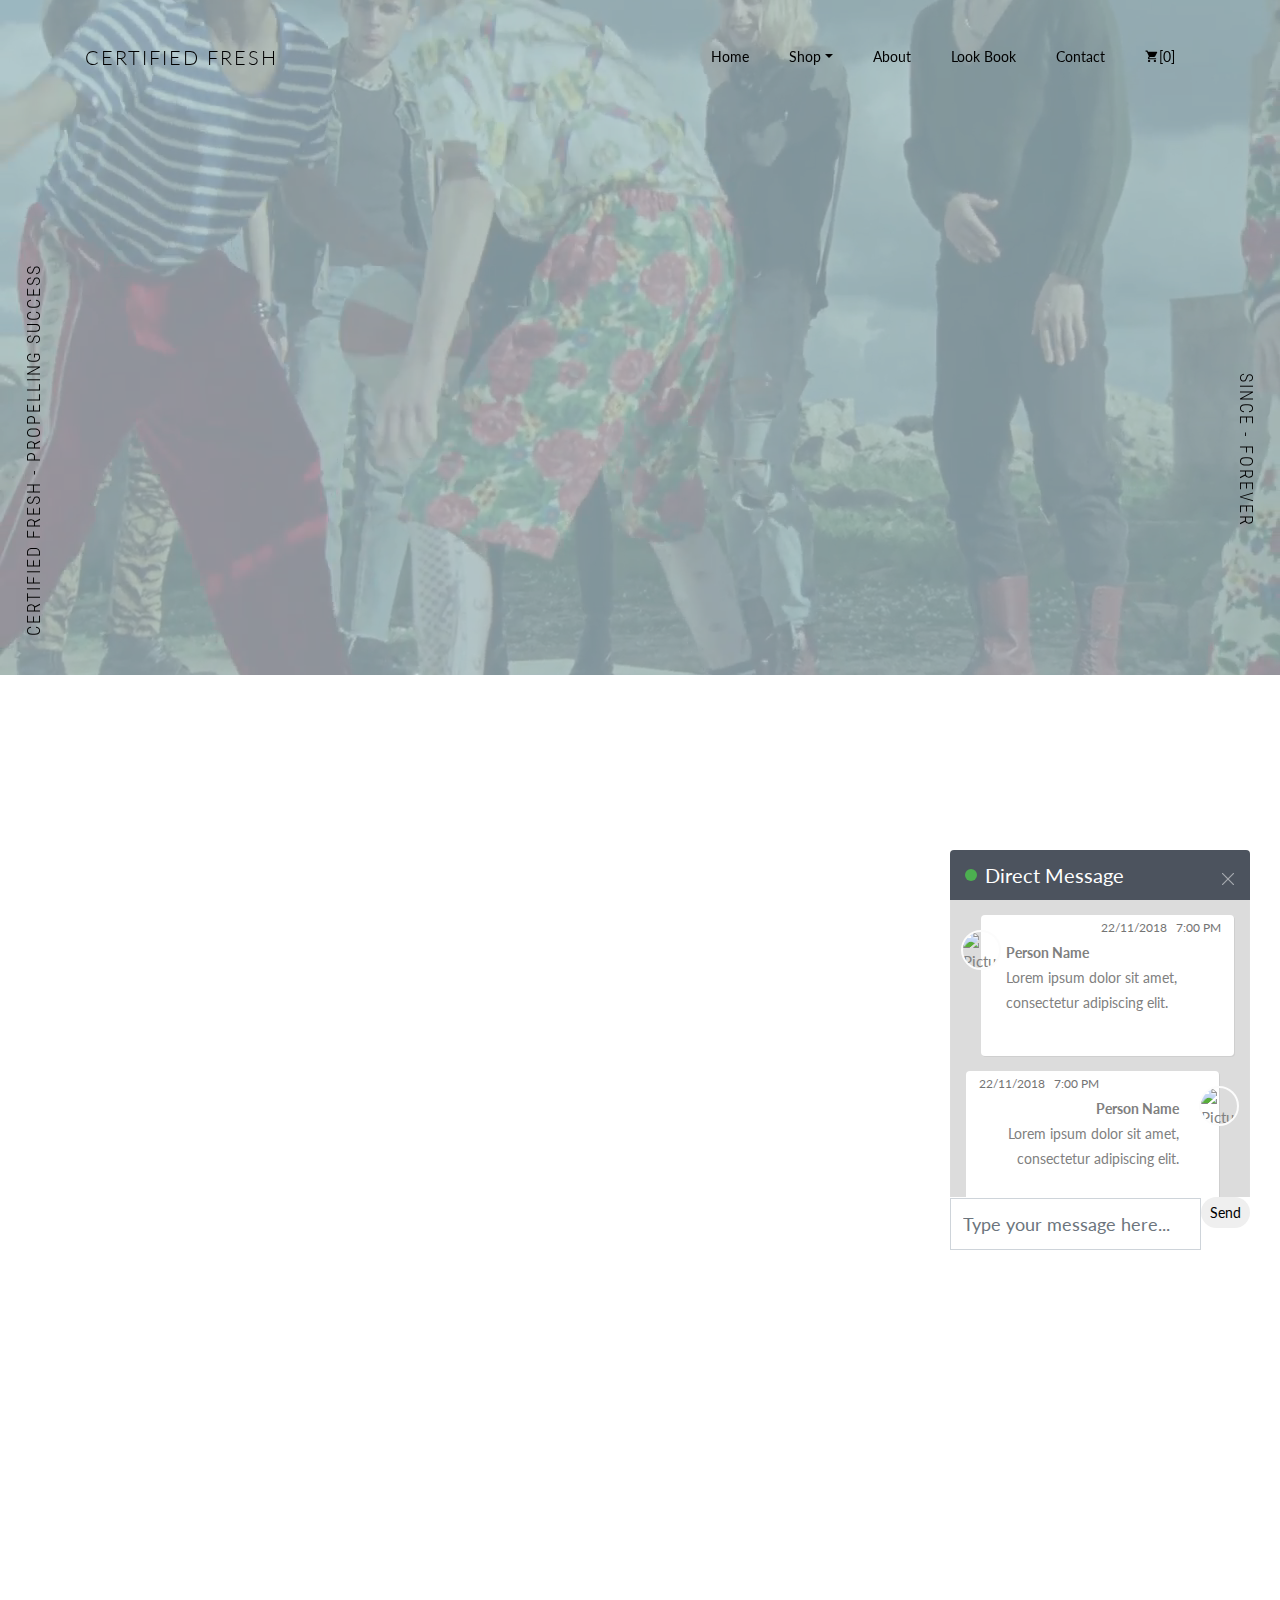
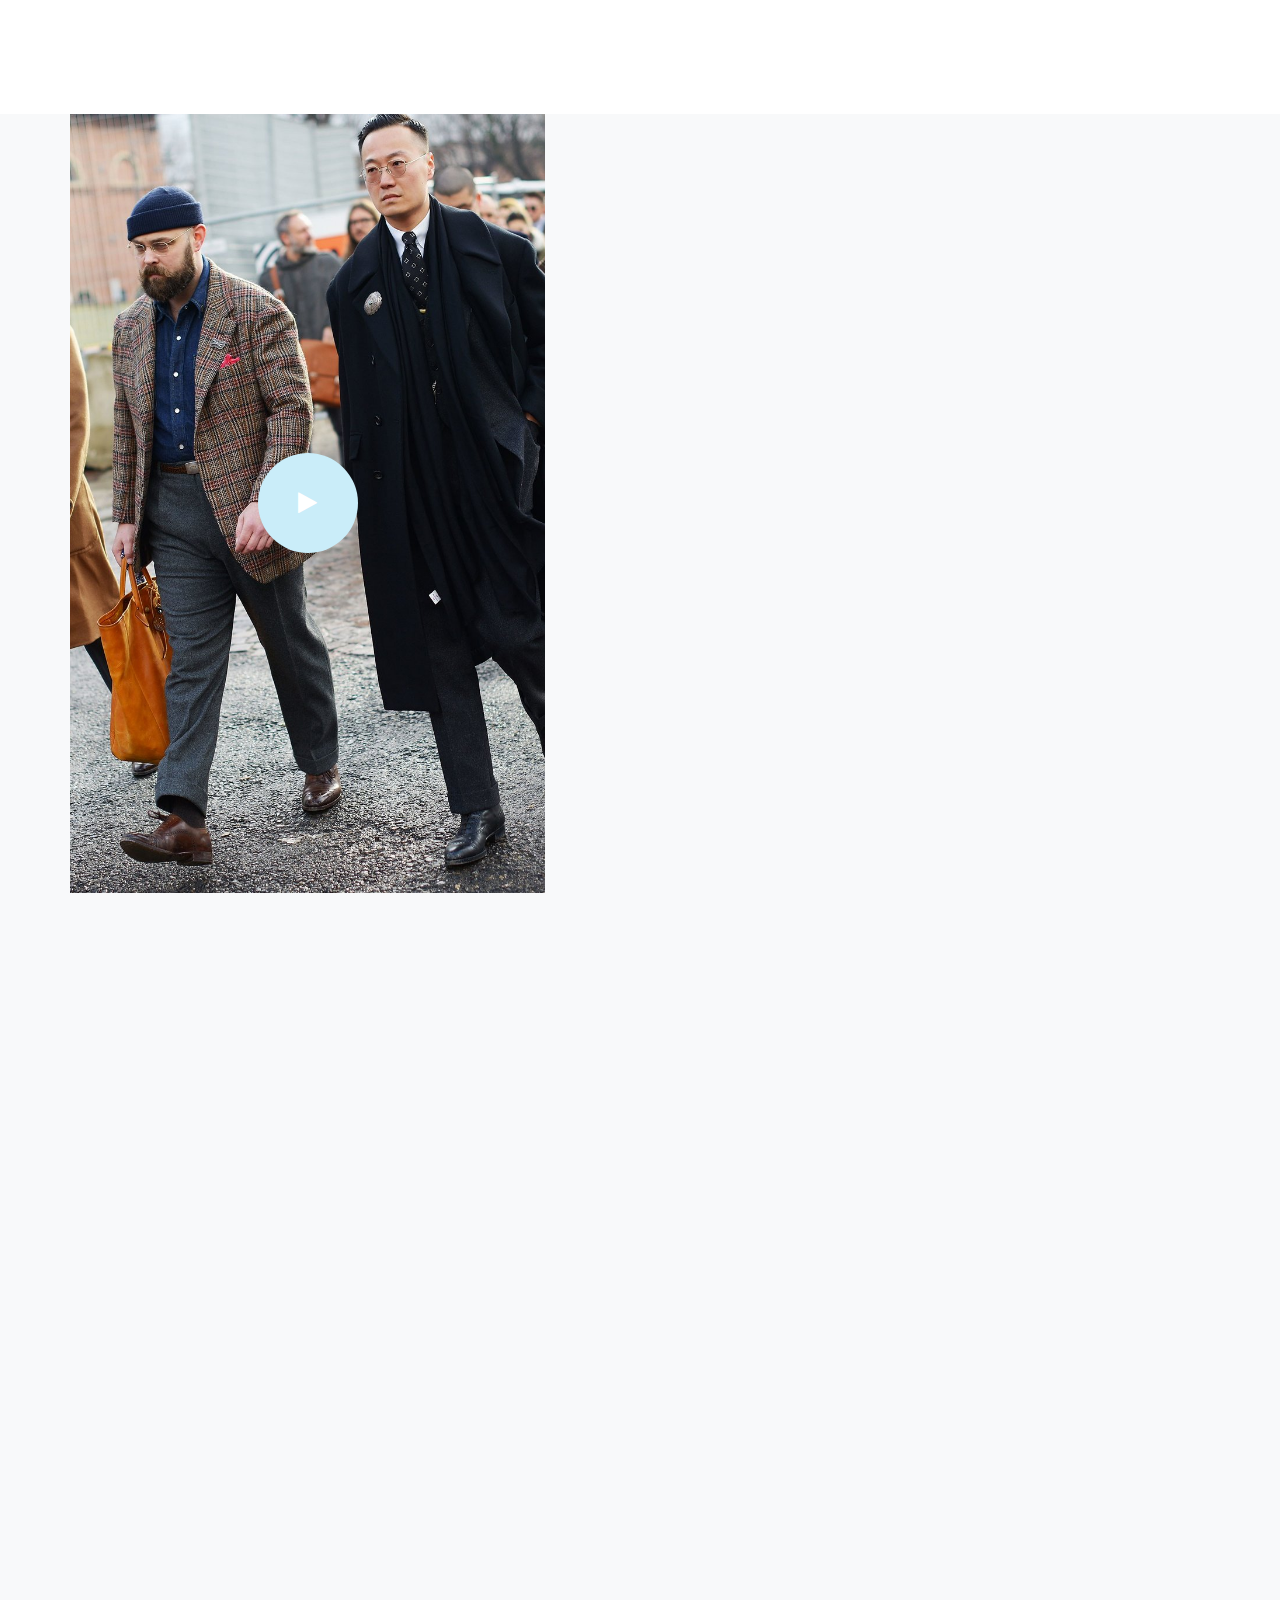
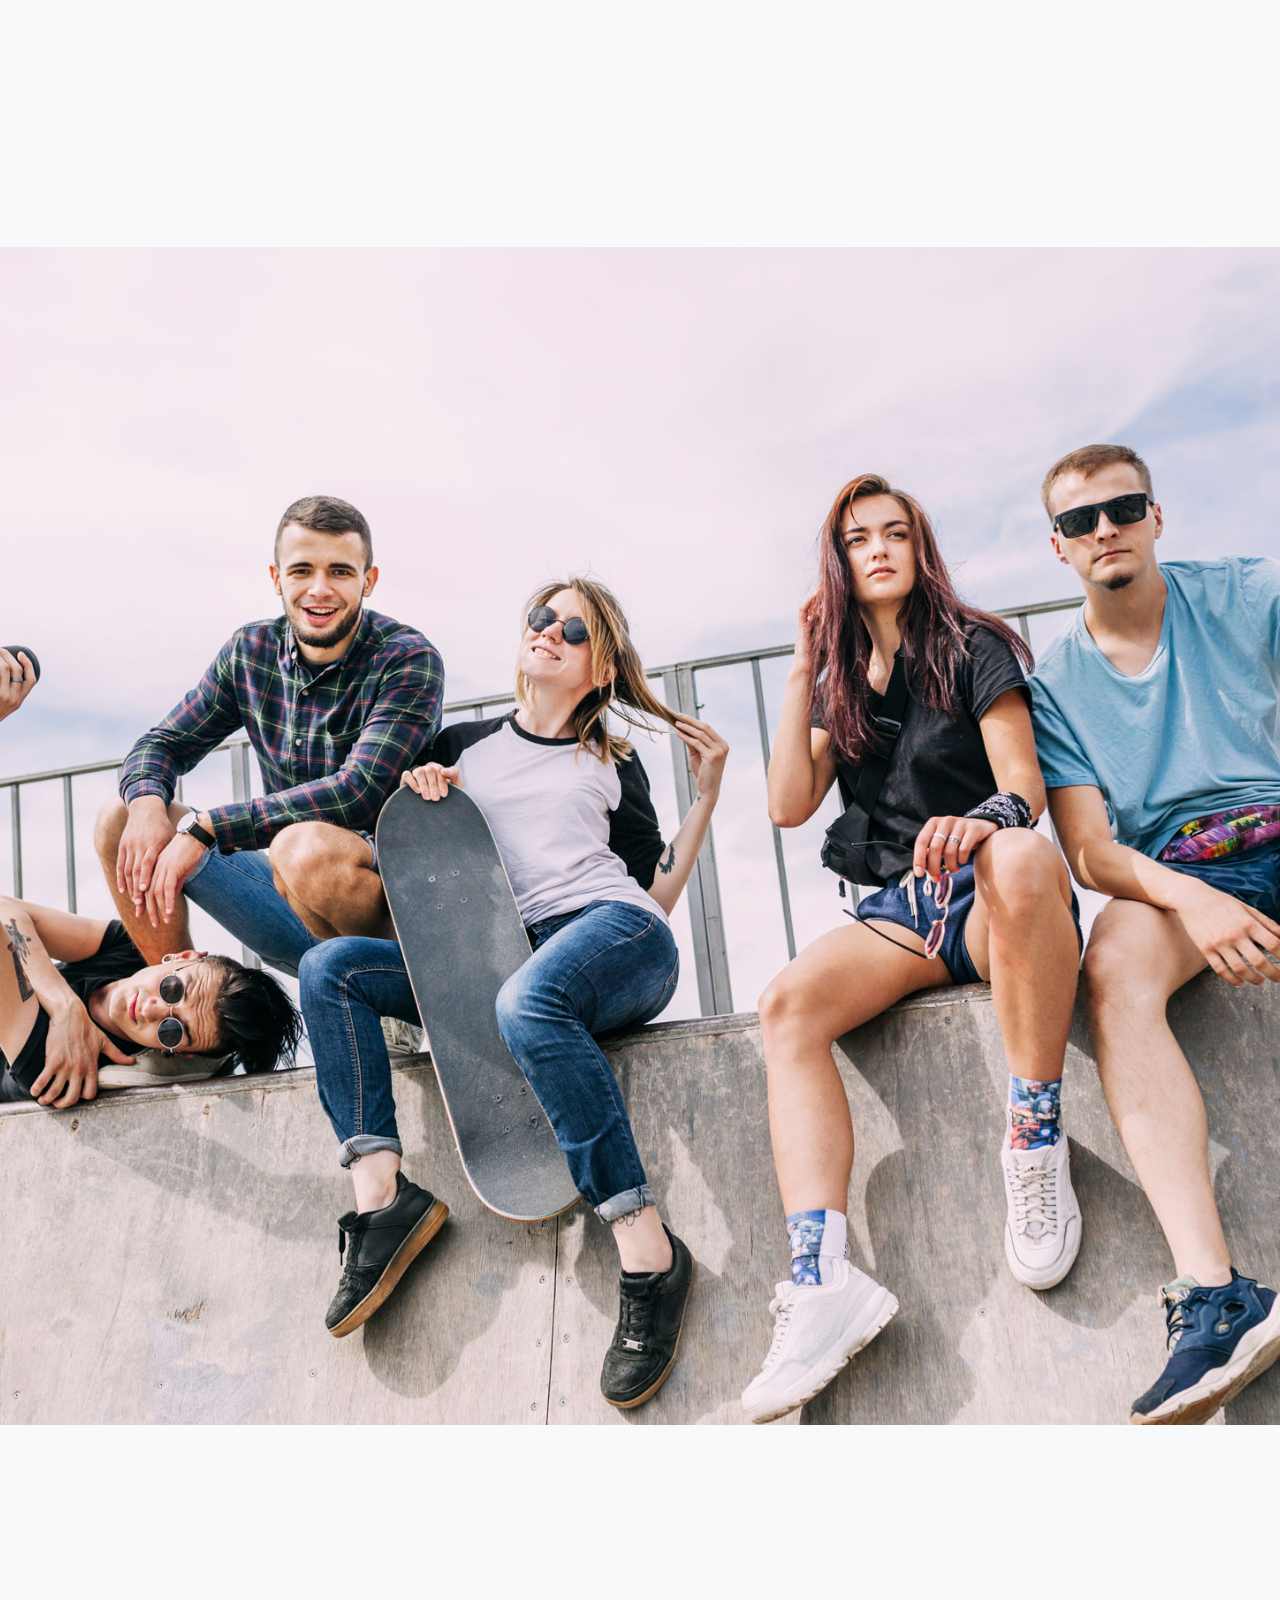
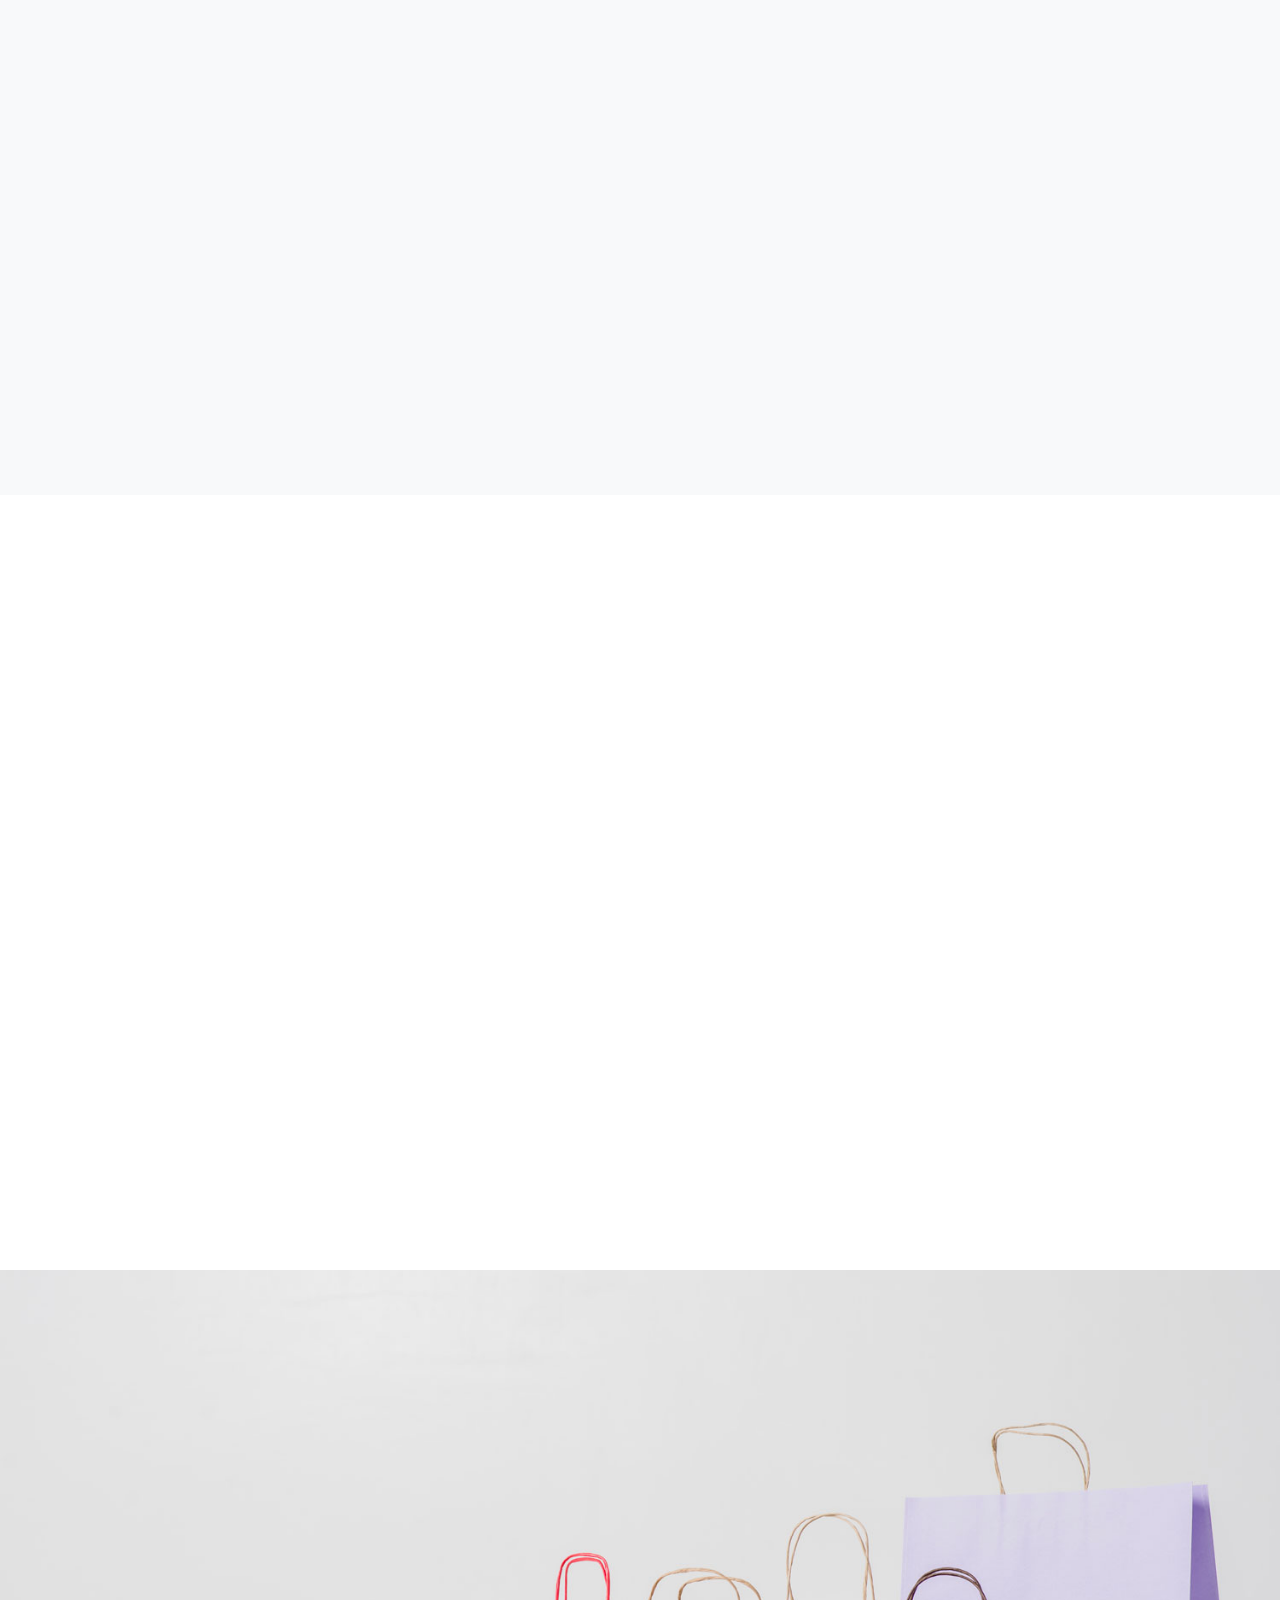
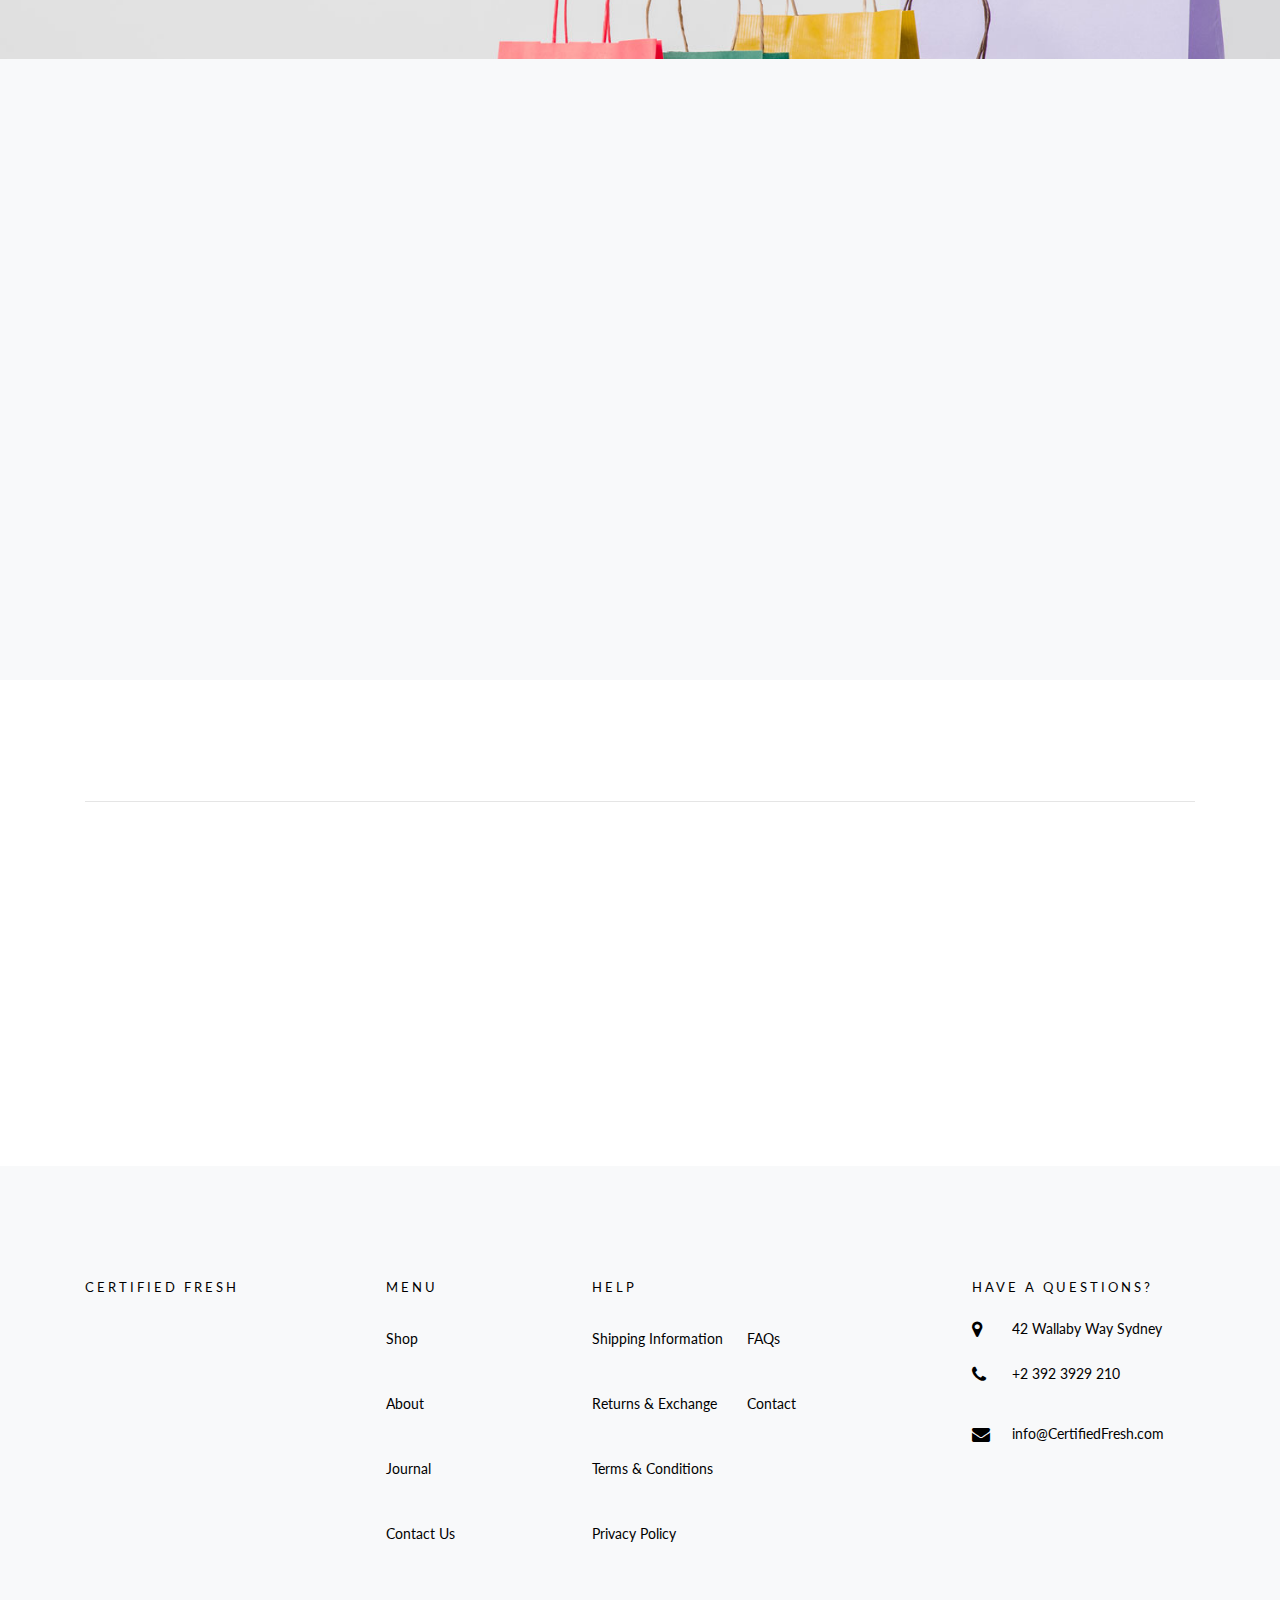
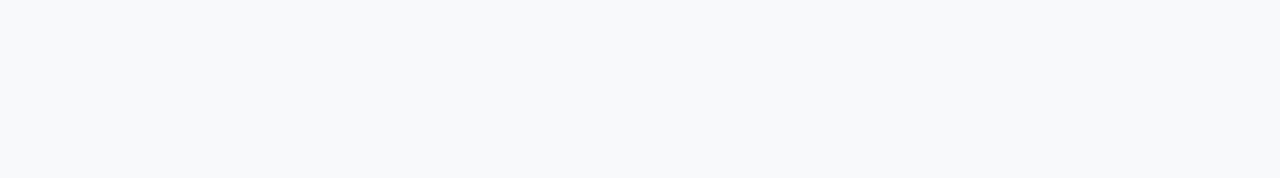
==== commit 24c987da: "Website change" ====
--- a/index.html
+++ b/index.html
@@ -1,531 +1,953 @@
 <!DOCTYPE html>
-<html lang="zxx">
-<head>
-	<title>The Plaza - eCommerce Template</title>
-	<meta charset="UTF-8">
-	<meta name="description" content="The Plaza eCommerce Template">
-	<meta name="keywords" content="plaza, eCommerce, creative, html">
-	<meta name="viewport" content="width=device-width, initial-scale=1.0">
-	<!-- Favicon -->   
-	<link href="img/favicon.ico" rel="shortcut icon"/>
-
-	<!-- Google Fonts -->
-	<link href="https://fonts.googleapis.com/css?family=Raleway:400,400i,500,500i,600,600i,700,700i" rel="stylesheet">
-
-	<!-- Stylesheets -->
-	<link rel="stylesheet" href="css/bootstrap.min.css"/>
-	<link rel="stylesheet" href="css/font-awesome.min.css"/>
-	<link rel="stylesheet" href="css/owl.carousel.css"/>
-	<link rel="stylesheet" href="css/style.css"/>
-	<link rel="stylesheet" href="css/animate.css"/>
-
-
-	<!--[if lt IE 9]>
-	  <script src="https://oss.maxcdn.com/html5shiv/3.7.2/html5shiv.min.js"></script>
-	  <script src="https://oss.maxcdn.com/respond/1.4.2/respond.min.js"></script>
-	<![endif]-->
-
-</head>
-<body>
-	<!-- Page Preloder -->
-	<div id="preloder">
-		<div class="loader"></div>
-	</div>
-	
-	<!-- Header section -->
-	<header class="header-section">
-		<div class="container-fluid">
-			<!-- logo -->
-			<div class="site-logo">
-				<img src="img/logo.png" alt="logo">
-			</div>
-			<!-- responsive -->
-			<div class="nav-switch">
-				<i class="fa fa-bars"></i>
-			</div>
-			<div class="header-right">
-				<a href="cart.html" class="card-bag"><img src="img/icons/bag.png" alt=""><span>2</span></a>
-				<a href="#" class="search"><img src="img/icons/search.png" alt=""></a>
-			</div>
-			<!-- site menu -->
-			<ul class="main-menu">
-				<li><a href="index.html">Home</a></li>
-				<li><a href="#">Woman</a></li>
-				<li><a href="#">Man</a></li>
-				<li><a href="#">LookBook</a></li>
-				<li><a href="#">Blog</a></li>
-				<li><a href="contact.html">Contact</a></li>
-			</ul>
-		</div>
-	</header>
-	<!-- Header section end -->
-
-
-	<!-- Hero section -->
-	<section class="hero-section set-bg" data-setbg="img/bg.jpg">
-		<div class="hero-slider owl-carousel">
-			<div class="hs-item">
-				<div class="hs-left"><img src="img/slider-img.png" alt=""></div>
-				<div class="hs-right">
-					<div class="hs-content">
-						<div class="price">from $19.90</div>
-						<h2><span>2018</span> <br>summer collection</h2>
-						<a href="" class="site-btn">Shop NOW!</a>
-					</div>	
-				</div>
-			</div>
-			<div class="hs-item">
-				<div class="hs-left"><img src="img/slider-img.png" alt=""></div>
-				<div class="hs-right">
-					<div class="hs-content">
-						<div class="price">from $19.90</div>
-						<h2><span>2018</span> <br>summer collection</h2>
-						<a href="" class="site-btn">Shop NOW!</a>
-					</div>	
-				</div>
-			</div>
-		</div>
-	</section>
-	<!-- Hero section end -->
-
-	
-	<!-- Intro section -->
-	<section class="intro-section spad pb-0">
-		<div class="section-title">
-			<h2>pemium products</h2>
-			<p>We recommend</p>
-		</div>
-		<div class="intro-slider">
-			<ul class="slidee">
-				<li>
-					<div class="intro-item">
-						<figure>
-							<img src="img/intro/1.jpg" alt="#">
-						</figure>
-						<div class="product-info">
-							<h5>Pink Sunglasses</h5>
-							<p>$319.50</p>
-							<a href="#" class="site-btn btn-line">ADD TO CART</a>
-						</div>
+<html lang="en">
+  <head>
+    <title>Certified Fresh</title>
+    <meta charset="utf-8">
+    <meta name="viewport" content="width=device-width, initial-scale=1, shrink-to-fit=no">
+
+    <link href="https://fonts.googleapis.com/css?family=Lato:100,300,400,700,900" rel="stylesheet">
+    <link href="https://fonts.googleapis.com/css?family=Roboto+Condensed:300,400,700" rel="stylesheet">
+
+    <link rel="stylesheet" href="css/open-iconic-bootstrap.min.css">
+    <link rel="stylesheet" href="css/animate.css">
+
+    <link rel="stylesheet" href="css/owl.carousel.min.css">
+    <link rel="stylesheet" href="css/owl.theme.default.min.css">
+    <link rel="stylesheet" href="css/magnific-popup.css">
+
+    <link rel="stylesheet" href="css/aos.css">
+
+    <link rel="stylesheet" href="css/ionicons.min.css">
+
+    <link rel="stylesheet" href="css/bootstrap-datepicker.css">
+    <link rel="stylesheet" href="css/jquery.timepicker.css">
+
+
+    <link rel="stylesheet" href="css/flaticon.css">
+    <link rel="stylesheet" href="css/icomoon.css">
+    <link rel="stylesheet" href="css/style.css">
+    <style>
+    header {
+  position: relative;
+  background-color: black;
+  height: 75vh;
+  min-height: 25rem;
+  width: 100%;
+  overflow: hidden;
+}
+
+header video {
+  position: absolute;
+  top: 50%;
+  left: 50%;
+  min-width: 100%;
+  min-height: 100%;
+  width: auto;
+  height: auto;
+  z-index: 0;
+  -ms-transform: translateX(-50%) translateY(-50%);
+  -moz-transform: translateX(-50%) translateY(-50%);
+  -webkit-transform: translateX(-50%) translateY(-50%);
+  transform: translateX(-50%) translateY(-50%);
+}
+
+header .container {
+  position: relative;
+  z-index: 2;
+}
+
+header .overlay {
+  position: absolute;
+  top: 0;
+  left: 0;
+  height: 100%;
+  width: 100%;
+
+  opacity: 0.5;
+  z-index: 1;
+}
+
+
+    </style>
+  </head>
+  <body>
+
+    <nav class="navbar navbar-expand-lg navbar-dark ftco_navbar bg-dark ftco-navbar-light" id="ftco-navbar">
+	    <div class="container">
+	      <a class="navbar-brand" href="index.html">Certified Fresh</a>
+	      <button class="navbar-toggler" type="button" data-toggle="collapse" data-target="#ftco-nav" aria-controls="ftco-nav" aria-expanded="false" aria-label="Toggle navigation">
+	        <span class="oi oi-menu"></span> Menu
+	      </button>
+
+	      <div class="collapse navbar-collapse" id="ftco-nav">
+	        <ul class="navbar-nav ml-auto">
+	          <li class="nav-item active"><a href="index.html" class="nav-link">Home</a></li>
+	          <li class="nav-item dropdown">
+              <a class="nav-link dropdown-toggle" href="#" id="dropdown04" data-toggle="dropdown" aria-haspopup="true" aria-expanded="false">Shop</a>
+              <div class="dropdown-menu" aria-labelledby="dropdown04">
+              	<a class="dropdown-item" href="shop.html">Shop</a>
+                <a class="dropdown-item" href="product-single.html">Single Product</a>
+                <a class="dropdown-item" href="cart.html">Cart</a>
+                <a class="dropdown-item" href="checkout.html">Checkout</a>
+              </div>
+            </li>
+	          <li class="nav-item"><a href="about.html" class="nav-link">About</a></li>
+	          <li class="nav-item"><a href="blog.html" class="nav-link">Look Book</a></li>
+	          <li class="nav-item"><a href="contact.html" class="nav-link">Contact</a></li>
+	          <li class="nav-item cta cta-colored"><a href="cart.html" class="nav-link"><span class="icon-shopping_cart"></span>[0]</a></li>
+
+	        </ul>
+	      </div>
+	    </div>
+	  </nav>
+    <!-- END nav -->
+	<div class="hero-wrap js">
+    <header>
+      <div class="overlay"></div>
+      <video playsinline="playsinline" autoplay="autoplay" muted="muted" loop="loop">
+        <source src="images/ball.mp4" type="video/mp4">
+      </video>
+      <div class="container">
+       <div class="row no-gutters slider-text js-fullheight align-items-center justify-content-center">
+            	<h3 class="v">Certified Fresh - Propelling Success</h3>
+            	<h3 class="vr">Since - Forever</h3>
+              <div class="col-md-11 ftco-animate text-center">
+                <h1>Be Your Own Man</h1>
+                <h2><span>Wear Success</span></h2>
+              </div>
+              <div class="mouse">
+    						<a href="#" class="mouse-icon">
+    							<div class="mouse-wheel"><span class="ion-ios-arrow-down"></span></div>
+    						</a>
+    					</div>
+            </div>
+          </div>
+        </div>
+      </div>
+    </header>
+  </div>
+
+    <div class="goto-here"></div>
+
+    <section class="ftco-section ftco-product">
+    	<div class="container">
+    		<div class="row justify-content-center mb-3 pb-3">
+          <div class="col-md-12 heading-section text-center ftco-animate">
+          	<h1 class="big">Trending</h1>
+            <h2 class="mb-4">Trending</h2>
+          </div>
+        </div>
+    		<div class="row">
+    			<div class="col-md-12">
+    				<div class="product-slider owl-carousel ftco-animate">
+    					<div class="item">
+		    				<div class="product">
+		    					<a href="#" class="img-prod"><img class="img-fluid" src="images/product-1.jpg" alt="Colorlib Template">
+		    						<span class="status">30%</span>
+		    					</a>
+		    					<div class="text pt-3 px-3">
+		    						<h3><a href="#">Nice Suit</a></h3>
+		    						<div class="d-flex">
+		    							<div class="pricing">
+			    							<p class="price"><span class="mr-2 price-dc">$120.00</span><span class="price-sale">$80.00</span></p>
+			    						</div>
+			    						<div class="rating">
+			    							<p class="text-right">
+			    								<span class="ion-ios-star-outline"></span>
+			    								<span class="ion-ios-star-outline"></span>
+			    								<span class="ion-ios-star-outline"></span>
+			    								<span class="ion-ios-star-outline"></span>
+			    								<span class="ion-ios-star-outline"></span>
+			    							</p>
+			    						</div>
+		    						</div>
+		    					</div>
+		    				</div>
+	    				</div>
+	    				<div class="item">
+		    				<div class="product">
+		    					<a href="#" class="img-prod"><img class="img-fluid" src="images/product-2.jpg" alt="Colorlib Template"></a>
+		    					<div class="text pt-3 px-3">
+		    						<h3><a href="#">Nice Suit</a></h3>
+		    						<div class="d-flex">
+		    							<div class="pricing">
+				    						<p class="price"><span>$120.00</span></p>
+				    					</div>
+				    					<div class="rating">
+			    							<p class="text-right">
+			    								<span class="ion-ios-star-outline"></span>
+			    								<span class="ion-ios-star-outline"></span>
+			    								<span class="ion-ios-star-outline"></span>
+			    								<span class="ion-ios-star-outline"></span>
+			    								<span class="ion-ios-star-outline"></span>
+			    							</p>
+			    						</div>
+			    					</div>
+		    					</div>
+		    				</div>
+	    				</div>
+	    				<div class="item">
+		    				<div class="product">
+		    					<a href="#" class="img-prod"><img class="img-fluid" src="images/product-3.jpg" alt="Colorlib Template"></a>
+		    					<div class="text pt-3 px-3">
+		    						<h3><a href="#">Nice Suit</a></h3>
+		    						<div class="d-flex">
+		    							<div class="pricing">
+				    						<p class="price"><span>$120.00</span></p>
+				    					</div>
+				    					<div class="rating">
+			    							<p class="text-right">
+			    								<span class="ion-ios-star-outline"></span>
+			    								<span class="ion-ios-star-outline"></span>
+			    								<span class="ion-ios-star-outline"></span>
+			    								<span class="ion-ios-star-outline"></span>
+			    								<span class="ion-ios-star-outline"></span>
+			    							</p>
+			    						</div>
+			    					</div>
+		    					</div>
+		    				</div>
+	    				</div>
+	    				<div class="item">
+		    				<div class="product">
+		    					<a href="#" class="img-prod"><img class="img-fluid" src="images/product-4.jpg" alt="Colorlib Template"></a>
+		    					<div class="text pt-3 px-3">
+		    						<h3><a href="#">Nice Suit</a></h3>
+		    						<div class="d-flex">
+		    							<div class="pricing">
+				    						<p class="price"><span>$120.00</span></p>
+				    					</div>
+				    					<div class="rating">
+			    							<p class="text-right">
+			    								<span class="ion-ios-star-outline"></span>
+			    								<span class="ion-ios-star-outline"></span>
+			    								<span class="ion-ios-star-outline"></span>
+			    								<span class="ion-ios-star-outline"></span>
+			    								<span class="ion-ios-star-outline"></span>
+			    							</p>
+			    						</div>
+			    					</div>
+		    					</div>
+		    				</div>
+	    				</div>
+	    				<div class="item">
+		    				<div class="product">
+		    					<a href="#" class="img-prod"><img src="images/product-5.jpg" alt="Colorlib Template">
+			    					<span class="status">30%</span>
+			    				</a>
+		    					<div class="text pt-3 px-3">
+		    						<h3><a href="#">Nice Suit</a></h3>
+		    						<div class="d-flex">
+		    							<div class="pricing">
+			    							<p class="price"><span class="mr-2 price-dc">$120.00</span><span class="price-sale">$80.00</span></p>
+			    						</div>
+			    						<div class="rating">
+			    							<p class="text-right">
+			    								<span class="ion-ios-star-outline"></span>
+			    								<span class="ion-ios-star-outline"></span>
+			    								<span class="ion-ios-star-outline"></span>
+			    								<span class="ion-ios-star-outline"></span>
+			    								<span class="ion-ios-star-outline"></span>
+			    							</p>
+			    						</div>
+		    						</div>
+		    					</div>
+		    				</div>
+	    				</div>
+	    				<div class="item">
+		    				<div class="product">
+		    					<a href="#" class="img-prod"><img src="images/product-6.jpg" alt="Colorlib Template"></a>
+		    					<div class="text pt-3 px-3">
+		    						<h3><a href="#">Nice Suit</a></h3>
+		    						<div class="d-flex">
+		    							<div class="pricing">
+				    						<p class="price"><span>$120.00</span></p>
+				    					</div>
+				    					<div class="rating">
+			    							<p class="text-right">
+			    								<span class="ion-ios-star-outline"></span>
+			    								<span class="ion-ios-star-outline"></span>
+			    								<span class="ion-ios-star-outline"></span>
+			    								<span class="ion-ios-star-outline"></span>
+			    								<span class="ion-ios-star-outline"></span>
+			    							</p>
+			    						</div>
+			    					</div>
+		    					</div>
+		    				</div>
+	    				</div>
+    				</div>
+    			</div>
+    		</div>
+    	</div>
+    </section>
+
+    <section class="ftco-section ftco-no-pb ftco-no-pt bg-light">
+			<div class="container">
+				<div class="row">
+					<div class="col-md-5 p-md-5 img img-2 d-flex justify-content-center align-items-center" style="background-image: url(images/bg_2.2.jpg);">
+						<a href="https://vimeo.com/42063976" class="icon popup-vimeo d-flex justify-content-center align-items-center">
+							<span class="icon-play"></span>
+						</a>
 					</div>
-				</li>
-				<li>
-					<div class="intro-item">
-						<figure>
-							<img src="img/intro/2.jpg" alt="#">
-						</figure>
-						<div class="product-info">
-							<h5>Black Nighty</h5>
-							<p>$319.50</p>
-							<a href="#" class="site-btn btn-line">ADD TO CART</a>
-						</div>
-					</div>
-				</li>
-				<li>
-					<div class="intro-item">
-						<figure>
-							<img src="img/intro/3.jpg" alt="#">
-							<div class="bache">NEW</div>
-						</figure>
-						<div class="product-info">
-							<h5>Yellow Sholder bag</h5>
-							<p>$319.50</p>
-							<a href="#" class="site-btn btn-line">ADD TO CART</a>
-						</div>
-					</div>
-				</li>
-				<li>
-					<div class="intro-item">
-						<figure>
-							<img src="img/intro/4.jpg" alt="#">
-						</figure>
-						<div class="product-info">
-							<h5>Yellow Sunglasses</h5>
-							<p>$319.50</p>
-							<a href="#" class="site-btn btn-line">ADD TO CART</a>
-						</div>
-					</div>
-				</li>
-				<li>
-					<div class="intro-item">
-						<figure>
-							<img src="img/intro/5.jpg" alt="#">
-						</figure>
-						<div class="product-info">
-							<h5>Black Sholder bag</h5>
-							<p>$319.50</p>
-							<a href="#" class="site-btn btn-line">ADD TO CART</a>
-						</div>
-					</div>
-				</li>
-			</ul>
-		</div>
-		<div class="container">
-			<div class="scrollbar">
-				<div class="handle">
-					<div class="mousearea"></div>
-				</div>
-			</div>
-		</div>
-	</section>
-	<!-- Intro section end -->
-
-
-	<!-- Featured section -->
-	<div class="featured-section spad">
-		<div class="container">
-			<div class="row">
-				<div class="col-md-6">
-					<div class="featured-item">
-						<img src="img/featured/featured-1.jpg" alt="">
-						<a href="#" class="site-btn">see more</a>
-					</div>
-				</div>
-				<div class="col-md-6">
-					<div class="featured-item mb-0">
-						<img src="img/featured/featured-2.jpg" alt="">
-						<a href="#" class="site-btn">see more</a>
-					</div>
-				</div>
-			</div>
-		</div>
-	</div>
-	<!-- Featured section end -->
-
-
-	<!-- Product section -->
-	<section class="product-section spad">
-		<div class="container">
-			<ul class="product-filter controls">
-				<li class="control" data-filter=".new">New arrivals</li>
-				<li class="control" data-filter="all">Recommended</li>
-				<li class="control" data-filter=".best">Best sellers</li>
-			</ul>
-			<div class="row" id="product-filter">
-				<div class="mix col-lg-3 col-md-6 best">
-					<div class="product-item">
-						<figure>
-							<img src="img/products/1.jpg" alt="">
-							<div class="pi-meta">
-								<div class="pi-m-left">
-									<img src="img/icons/eye.png" alt="">
-									<p>quick view</p>
-								</div>
-								<div class="pi-m-right">
-									<img src="img/icons/heart.png" alt="">
-									<p>save</p>
-								</div>
-							</div>
-						</figure>
-						<div class="product-info">
-							<h6>Long red Shirt</h6>
-							<p>$39.90</p>
-							<a href="#" class="site-btn btn-line">ADD TO CART</a>
-						</div>
-					</div>
-				</div>
-				<div class="mix col-lg-3 col-md-6 new">
-					<div class="product-item">
-						<figure>
-							<img src="img/products/2.jpg" alt="">
-							<div class="bache">NEW</div>
-							<div class="pi-meta">
-								<div class="pi-m-left">
-									<img src="img/icons/eye.png" alt="">
-									<p>quick view</p>
-								</div>
-								<div class="pi-m-right">
-									<img src="img/icons/heart.png" alt="">
-									<p>save</p>
-								</div>
-							</div>
-						</figure>
-						<div class="product-info">
-							<h6>Hype grey shirt</h6>
-							<p>$19.50</p>
-							<a href="#" class="site-btn btn-line">ADD TO CART</a>
-						</div>
-					</div>
-				</div>
-				<div class="mix col-lg-3 col-md-6 best">
-					<div class="product-item">
-						<figure>
-							<img src="img/products/3.jpg" alt="">
-							<div class="pi-meta">
-								<div class="pi-m-left">
-									<img src="img/icons/eye.png" alt="">
-									<p>quick view</p>
-								</div>
-								<div class="pi-m-right">
-									<img src="img/icons/heart.png" alt="">
-									<p>save</p>
-								</div>
-							</div>
-						</figure>
-						<div class="product-info">
-							<h6>long sleeve jacket</h6>
-							<p>$59.90</p>
-							<a href="#" class="site-btn btn-line">ADD TO CART</a>
-						</div>
-					</div>
-				</div>
-				<div class="mix col-lg-3 col-md-6 new best">
-					<div class="product-item">
-						<figure>
-							<img src="img/products/4.jpg" alt="">
-							<div class="bache sale">SALE</div>
-							<div class="pi-meta">
-								<div class="pi-m-left">
-									<img src="img/icons/eye.png" alt="">
-									<p>quick view</p>
-								</div>
-								<div class="pi-m-right">
-									<img src="img/icons/heart.png" alt="">
-									<p>save</p>
-								</div>
-							</div>
-						</figure>
-						<div class="product-info">
-							<h6>Denim men shirt</h6>
-							<p>$32.20 <span>RRP 64.40</span></p>
-							<a href="#" class="site-btn btn-line">ADD TO CART</a>
-						</div>
-					</div>
-				</div>
-				<div class="mix col-lg-3 col-md-6 best">
-					<div class="product-item">
-						<figure>
-							<img src="img/products/5.jpg" alt="">
-							<div class="pi-meta">
-								<div class="pi-m-left">
-									<img src="img/icons/eye.png" alt="">
-									<p>quick view</p>
-								</div>
-								<div class="pi-m-right">
-									<img src="img/icons/heart.png" alt="">
-									<p>save</p>
-								</div>
-							</div>
-						</figure>
-						<div class="product-info">
-							<h6>Long red Shirt</h6>
-							<p>$39.90</p>
-							<a href="#" class="site-btn btn-line">ADD TO CART</a>
-						</div>
-					</div>
-				</div>
-				<div class="mix col-lg-3 col-md-6 new">
-					<div class="product-item">
-						<figure>
-							<img src="img/products/6.jpg" alt="">
-							<div class="bache">NEW</div>
-							<div class="pi-meta">
-								<div class="pi-m-left">
-									<img src="img/icons/eye.png" alt="">
-									<p>quick view</p>
-								</div>
-								<div class="pi-m-right">
-									<img src="img/icons/heart.png" alt="">
-									<p>save</p>
-								</div>
-							</div>
-						</figure>
-						<div class="product-info">
-							<h6>Hype grey shirt</h6>
-							<p>$19.50</p>
-							<a href="#" class="site-btn btn-line">ADD TO CART</a>
-						</div>
-					</div>
-				</div>
-				<div class="mix col-lg-3 col-md-6 best">
-					<div class="product-item">
-						<figure>
-							<img src="img/products/7.jpg" alt="">
-							<div class="pi-meta">
-								<div class="pi-m-left">
-									<img src="img/icons/eye.png" alt="">
-									<p>quick view</p>
-								</div>
-								<div class="pi-m-right">
-									<img src="img/icons/heart.png" alt="">
-									<p>save</p>
-								</div>
-							</div>
-						</figure>
-						<div class="product-info">
-							<h6>long sleeve jacket</h6>
-							<p>$59.90</p>
-							<a href="#" class="site-btn btn-line">ADD TO CART</a>
-						</div>
-					</div>
-				</div>
-				<div class="mix col-lg-3 col-md-6 best">
-					<div class="product-item">
-						<figure>
-							<img src="img/products/8.jpg" alt="">
-							<div class="pi-meta">
-								<div class="pi-m-left">
-									<img src="img/icons/eye.png" alt="">
-									<p>quick view</p>
-								</div>
-								<div class="pi-m-right">
-									<img src="img/icons/heart.png" alt="">
-									<p>save</p>
-								</div>
-							</div>
-						</figure>
-						<div class="product-info">
-							<h6>Denim men shirt</h6>
-							<p>$32.20 <span>RRP 64.40</span></p>
-							<a href="#" class="site-btn btn-line">ADD TO CART</a>
+					<div class="col-md-7 py-5 wrap-about pb-md-5 ftco-animate">
+	          <div class="heading-section-bold mb-5 mt-md-5">
+	          	<div class="ml-md-0">
+		            <h2 class="mb-4">Certified Fresh <br>Online <br> <span>Fashion Shop</span></h2>
+	            </div>
+	          </div>
+	          <div class="pb-md-5">
+							<p>On her way she met a copy. The copy warned the Little Blind Text, that where it came from it would have been rewritten a thousand times and everything that was left from its origin would be the word "and" and the Little Blind Text should turn around and return to its own, safe country. But nothing the copy said could convince her and so it didn’t take long until a few insidious Copy Writers ambushed her, made her drunk with Longe and Parole and dragged her into their agency, where they abused her for their.</p>
+							<p>When she reached the first hills of the Italic Mountains, she had a last view back on the skyline of her hometown Bookmarksgrove, the headline of Alphabet Village and the subline of her own road, the Line Lane. Pityful a rethoric question ran over her cheek, then she continued her way.</p>
 						</div>
 					</div>
 				</div>
 			</div>
-		</div>
-	</section>
-	<!-- Product section end -->
-
-
-	<!-- Blog section -->	
-	<section class="blog-section spad">
-		<div class="container">
-			<div class="row">
-				<div class="col-lg-5">
-					<div class="featured-item">
-						<img src="img/featured/featured-3.jpg" alt="">
-						<a href="#" class="site-btn">see more</a>
-					</div>
-				</div>
-				<div class="col-lg-7">
-					<h4 class="bgs-title">from the blog</h4>
-					<div class="blog-item">
-						<div class="bi-thumb">
-							<img src="img/blog-thumb/1.jpg" alt="">
-						</div>
-						<div class="bi-content">
-							<h5>10 tips to dress like a queen</h5>
-							<div class="bi-meta">July 02, 2018   |   By maria deloreen</div>
-							<a href="#" class="readmore">Read More</a>
-						</div>
-					</div>
-					<div class="blog-item">
-						<div class="bi-thumb">
-							<img src="img/blog-thumb/2.jpg" alt="">
-						</div>
-						<div class="bi-content">
-							<h5>Fashion Outlet products</h5>
-							<div class="bi-meta">July 02, 2018   |   By Jessica Smith</div>
-							<a href="#" class="readmore">Read More</a>
-						</div>
-					</div>
-					<div class="blog-item">
-						<div class="bi-thumb">
-							<img src="img/blog-thumb/3.jpg" alt="">
-						</div>
-						<div class="bi-content">
-							<h5>the little black dress just for you</h5>
-							<div class="bi-meta">July 02, 2018   |   By maria deloreen</div>
-							<a href="#" class="readmore">Read More</a>
-						</div>
-					</div>
-				</div>
-			</div>
-		</div>
-	</section>
-	<!-- Blog section end -->	
-
-
-	<!-- Footer top section -->	
-	<section class="footer-top-section home-footer">
-		<div class="container">
-			<div class="row">
-				<div class="col-lg-3 col-md-8 col-sm-12">
-					<div class="footer-widget about-widget">
-						<img src="img/logo.png" class="footer-logo" alt="">
-						<p>Donec vitae purus nunc. Morbi faucibus erat sit amet congue mattis. Nullam fringilla faucibus urna, id dapibus erat iaculis ut. Integer ac sem.</p>
-						<div class="cards">
-							<img src="img/cards/5.png" alt="">
-							<img src="img/cards/4.png" alt="">
-							<img src="img/cards/3.png" alt="">
-							<img src="img/cards/2.png" alt="">
-							<img src="img/cards/1.png" alt="">
-						</div>
-					</div>
-				</div>
-				<div class="col-lg-2 col-md-4 col-sm-6">
-					<div class="footer-widget">
-						<h6 class="fw-title">usefull Links</h6>
-						<ul>
-							<li><a href="#">Partners</a></li>
-							<li><a href="#">Bloggers</a></li>
-							<li><a href="#">Support</a></li>
-							<li><a href="#">Terms of Use</a></li>
-							<li><a href="#">Press</a></li>
-						</ul>
-					</div>
-				</div>
-				<div class="col-lg-2 col-md-4 col-sm-6">
-					<div class="footer-widget">
-						<h6 class="fw-title">Sitemap</h6>
-						<ul>
-							<li><a href="#">Partners</a></li>
-							<li><a href="#">Bloggers</a></li>
-							<li><a href="#">Support</a></li>
-							<li><a href="#">Terms of Use</a></li>
-							<li><a href="#">Press</a></li>
-						</ul>
-					</div>
-				</div>
-				<div class="col-lg-2 col-md-4 col-sm-6">
-					<div class="footer-widget">
-						<h6 class="fw-title">Shipping & returns</h6>
-						<ul>
-							<li><a href="#">About Us</a></li>
-							<li><a href="#">Track Orders</a></li>
-							<li><a href="#">Returns</a></li>
-							<li><a href="#">Jobs</a></li>
-							<li><a href="#">Shipping</a></li>
-							<li><a href="#">Blog</a></li>
-						</ul>
-					</div>
-				</div>
-				<div class="col-lg-2 col-md-4 col-sm-6">
-					<div class="footer-widget">
-						<h6 class="fw-title">Contact</h6>
-						<div class="text-box">
-							<p>Your Company Ltd </p>
-							<p>1481 Creekside Lane  Avila Beach, CA 93424, </p>
-							<p>+53 345 7953 32453</p>
-							<p>office@youremail.com</p>
-						</div>
-					</div>
-				</div>
-			</div>
-		</div>
-	</section>
-	<!-- Footer top section end -->	
-
-		<!-- Footer section -->
-	<footer class="footer-section">
-		<div class="container">
-			<p class="copyright">
-<!-- Link back to Colorlib can't be removed. Template is licensed under CC BY 3.0. -->
-Copyright &copy;<script>document.write(new Date().getFullYear());</script> All rights reserved | This template is made with <i class="fa fa-heart-o" aria-hidden="true"></i> by <a href="https://colorlib.com" target="_blank">Colorlib</a>
-<!-- Link back to Colorlib can't be removed. Template is licensed under CC BY 3.0. -->
-</p>
-		</div>
-	</footer>
-	<!-- Footer section end -->
-
-
-	<!--====== Javascripts & Jquery ======-->
-	<script src="js/jquery-3.2.1.min.js"></script>
-	<script src="js/bootstrap.min.js"></script>
-	<script src="js/owl.carousel.min.js"></script>
-	<script src="js/mixitup.min.js"></script>
-	<script src="js/sly.min.js"></script>
-	<script src="js/jquery.nicescroll.min.js"></script>
-	<script src="js/main.js"></script>
-    </body>
-</html>+		</section>
+
+    <section class="ftco-section bg-light">
+    	<div class="container">
+				<div class="row justify-content-center mb-3 pb-3">
+          <div class="col-md-12 heading-section text-center ftco-animate">
+          	<h1 class="big">Products</h1>
+            <h2 class="mb-4">Our Rentals</h2>
+          </div>
+        </div>
+    	</div>
+    	<div class="container-fluid">
+    		<div class="row">
+    			<div class="col-sm col-md-6 col-lg ftco-animate">
+    				<div class="product">
+    					<a href="#" class="img-prod"><img class="img-fluid" src="images/product-1.jpg" alt="Colorlib Template"></a>
+    					<div class="text py-3 px-3">
+    						<h3><a href="#">Nice Suit</a></h3>
+    						<div class="d-flex">
+    							<div class="pricing">
+		    						<p class="price"><span>$120.00</span></p>
+		    					</div>
+		    					<div class="rating">
+	    							<p class="text-right">
+	    								<span class="ion-ios-star-outline"></span>
+	    								<span class="ion-ios-star-outline"></span>
+	    								<span class="ion-ios-star-outline"></span>
+	    								<span class="ion-ios-star-outline"></span>
+	    								<span class="ion-ios-star-outline"></span>
+	    							</p>
+	    						</div>
+	    					</div>
+	    					<hr>
+    						<p class="bottom-area d-flex">
+    							<a href="#" class="add-to-cart"><span>Add to cart <i class="ion-ios-add ml-1"></i></span></a>
+    							<a href="#" class="ml-auto"><span><i class="ion-ios-heart-empty"></i></span></a>
+    						</p>
+    					</div>
+    				</div>
+    			</div>
+    			<div class="col-sm col-md-6 col-lg ftco-animate">
+    				<div class="product">
+    					<a href="#" class="img-prod"><img class="img-fluid" src="images/product-2.jpg" alt="Colorlib Template"></a>
+    					<div class="text py-3 px-3">
+    						<h3><a href="#">Nice Suit</a></h3>
+    						<div class="d-flex">
+    							<div class="pricing">
+		    						<p class="price"><span>$120.00</span></p>
+		    					</div>
+		    					<div class="rating">
+	    							<p class="text-right">
+	    								<span class="ion-ios-star-outline"></span>
+	    								<span class="ion-ios-star-outline"></span>
+	    								<span class="ion-ios-star-outline"></span>
+	    								<span class="ion-ios-star-outline"></span>
+	    								<span class="ion-ios-star-outline"></span>
+	    							</p>
+	    						</div>
+	    					</div>
+	    					<hr>
+    						<p class="bottom-area d-flex">
+    							<a href="#" class="add-to-cart"><span>Add to cart <i class="ion-ios-add ml-1"></i></span></a>
+    							<a href="#" class="ml-auto"><span><i class="ion-ios-heart-empty"></i></span></a>
+    						</p>
+    					</div>
+    				</div>
+    			</div>
+    			<div class="col-sm col-md-6 col-lg ftco-animate">
+    				<div class="product">
+    					<a href="#" class="img-prod"><img class="img-fluid" src="images/product-3.jpg" alt="Colorlib Template"></a>
+    					<div class="text py-3 px-3">
+    						<h3><a href="#">Nice Suit</a></h3>
+    						<div class="d-flex">
+    							<div class="pricing">
+		    						<p class="price"><span>$120.00</span></p>
+		    					</div>
+		    					<div class="rating">
+	    							<p class="text-right">
+	    								<span class="ion-ios-star-outline"></span>
+	    								<span class="ion-ios-star-outline"></span>
+	    								<span class="ion-ios-star-outline"></span>
+	    								<span class="ion-ios-star-outline"></span>
+	    								<span class="ion-ios-star-outline"></span>
+	    							</p>
+	    						</div>
+	    					</div>
+	    					<hr>
+    						<p class="bottom-area d-flex">
+    							<a href="#" class="add-to-cart"><span>Add to cart <i class="ion-ios-add ml-1"></i></span></a>
+    							<a href="#" class="ml-auto"><span><i class="ion-ios-heart-empty"></i></span></a>
+    						</p>
+    					</div>
+    				</div>
+    			</div>
+    			<div class="col-sm col-md-6 col-lg ftco-animate">
+    				<div class="product">
+    					<a href="#" class="img-prod"><img class="img-fluid" src="images/product-4.jpg" alt="Colorlib Template"></a>
+    					<div class="text py-3 px-3">
+    						<h3><a href="#">Nice Suit</a></h3>
+    						<div class="d-flex">
+    							<div class="pricing">
+		    						<p class="price"><span>$120.00</span></p>
+		    					</div>
+		    					<div class="rating">
+	    							<p class="text-right">
+	    								<span class="ion-ios-star-outline"></span>
+	    								<span class="ion-ios-star-outline"></span>
+	    								<span class="ion-ios-star-outline"></span>
+	    								<span class="ion-ios-star-outline"></span>
+	    								<span class="ion-ios-star-outline"></span>
+	    							</p>
+	    						</div>
+	    					</div>
+	    					<hr>
+    						<p class="bottom-area d-flex">
+    							<a href="#" class="add-to-cart"><span>Add to cart <i class="ion-ios-add ml-1"></i></span></a>
+    							<a href="#" class="ml-auto"><span><i class="ion-ios-heart-empty"></i></span></a>
+    						</p>
+    					</div>
+    				</div>
+    			</div>
+    		</div>
+    	</div>
+    </section>
+
+    <section class="ftco-section ftco-section-more img" style="background-image: url(images/bg_5.jpg);">
+    	<div class="container">
+
+    		<div class="row justify-content-center mb-3 pb-3">
+          <div class="col-md-12 heading-section ftco-animate">
+          	<h2>Social </h2>
+          </div>
+        </div>
+<iframe src="https://www.facebook.com/plugins/page.php?href=https%3A%2F%2Fwww.facebook.com%2Ffacebook&tabs=timeline&width=340&height=500&small_header=false&adapt_container_width=true&hide_cover=false&show_facepile=true&appId" width="340" height="500" style="border:none;overflow:hidden;float:center" scrolling="no" frameborder="0" allowTransparency="true" allow="encrypted-media"></iframe>
+    	</div>
+    </section>
+
+    <section class="ftco-section testimony-section bg-light">
+      <div class="container">
+				<div class="row justify-content-center mb-3 pb-3">
+          <div class="col-md-12 heading-section text-center ftco-animate">
+          	<h1 class="big">Testimony</h1>
+          </div>
+        </div>
+        <div class="row justify-content-center">
+          <div class="col-md-8 ftco-animate">
+          	<div class="row ftco-animate">
+		          <div class="col-md-12">
+		            <div class="carousel-testimony owl-carousel ftco-owl">
+		              <div class="item">
+		                <div class="testimony-wrap py-4 pb-5">
+		                  <div class="user-img mb-4" style="background-image: url(images/person_1.jpg)">
+		                    <span class="quote d-flex align-items-center justify-content-center">
+		                      <i class="icon-quote-left"></i>
+		                    </span>
+		                  </div>
+		                  <div class="text text-center">
+		                    <p class="mb-4">A small river named Duden flows by their place and supplies it with the necessary regelialia. It is a paradisematic country, in which roasted parts of sentences fly into your mouth.</p>
+		                    <p class="name">Roger Scott</p>
+		                    <span class="position">Customer</span>
+		                  </div>
+		                </div>
+		              </div>
+		              <div class="item">
+		                <div class="testimony-wrap py-4 pb-5">
+		                  <div class="user-img mb-4" style="background-image: url(images/person_2.jpg)">
+		                    <span class="quote d-flex align-items-center justify-content-center">
+		                      <i class="icon-quote-left"></i>
+		                    </span>
+		                  </div>
+		                  <div class="text text-center">
+		                    <p class="mb-4">A small river named Duden flows by their place and supplies it with the necessary regelialia. It is a paradisematic country, in which roasted parts of sentences fly into your mouth.</p>
+		                    <p class="name">Roger Scott</p>
+		                    <span class="position">Customer</span>
+		                  </div>
+		                </div>
+		              </div>
+		              <div class="item">
+		                <div class="testimony-wrap py-4 pb-5">
+		                  <div class="user-img mb-4" style="background-image: url(images/person_3.jpg)">
+		                    <span class="quote d-flex align-items-center justify-content-center">
+		                      <i class="icon-quote-left"></i>
+		                    </span>
+		                  </div>
+		                  <div class="text text-center">
+		                    <p class="mb-4">A small river named Duden flows by their place and supplies it with the necessary regelialia. It is a paradisematic country, in which roasted parts of sentences fly into your mouth.</p>
+		                    <p class="name">Roger Scott</p>
+		                    <span class="position">Customer</span>
+		                  </div>
+		                </div>
+		              </div>
+		              <div class="item">
+		                <div class="testimony-wrap py-4 pb-5">
+		                  <div class="user-img mb-4" style="background-image: url(images/person_1.jpg)">
+		                    <span class="quote d-flex align-items-center justify-content-center">
+		                      <i class="icon-quote-left"></i>
+		                    </span>
+		                  </div>
+		                  <div class="text text-center">
+		                    <p class="mb-4">A small river named Duden flows by their place and supplies it with the necessary regelialia. It is a paradisematic country, in which roasted parts of sentences fly into your mouth.</p>
+		                    <p class="name">Roger Scott</p>
+		                    <span class="position">Customer</span>
+		                  </div>
+		                </div>
+		              </div>
+		              <div class="item">
+		                <div class="testimony-wrap py-4 pb-5">
+		                  <div class="user-img mb-4" style="background-image: url(images/person_1.jpg)">
+		                    <span class="quote d-flex align-items-center justify-content-center">
+		                      <i class="icon-quote-left"></i>
+		                    </span>
+		                  </div>
+		                  <div class="text text-center">
+		                    <p class="mb-4">A small river named Duden flows by their place and supplies it with the necessary regelialia. It is a paradisematic country, in which roasted parts of sentences fly into your mouth.</p>
+		                    <p class="name">Roger Scott</p>
+		                    <span class="position">Customer</span>
+		                  </div>
+		                </div>
+		              </div>
+		            </div>
+		          </div>
+		        </div>
+          </div>
+        </div>
+      </div>
+    </section>
+
+
+    <section class="ftco-section">
+      <div class="container">
+        <div class="row justify-content-center mb-3 pb-3">
+          <div class="col-md-12 heading-section text-center ftco-animate">
+            <h1 class="big">Look Book</h1>
+            <h2>Look Book</h2>
+          </div>
+        </div>
+        <div class="row d-flex">
+          <div class="col-md-4 d-flex ftco-animate">
+            <div class="blog-entry align-self-stretch">
+              <a href="blog-single.html" class="block-20" style="background-image: url('images/image_1.jpg');">
+              </a>
+              <div class="text mt-3 d-block">
+                <h3 class="heading mt-3"><a href="#">Even the all-powerful Pointing has no control about the blind texts</a></h3>
+                <div class="meta mb-3">
+                  <div><a href="#">Dec 6, 2018</a></div>
+                  <div><a href="#">Admin</a></div>
+                  <div><a href="#" class="meta-chat"><span class="icon-chat"></span> 3</a></div>
+                </div>
+              </div>
+            </div>
+          </div>
+          <div class="col-md-4 d-flex ftco-animate">
+            <div class="blog-entry align-self-stretch">
+              <a href="blog-single.html" class="block-20" style="background-image: url('images/image_2.jpg');">
+              </a>
+              <div class="text mt-3">
+                <h3 class="heading mt-3"><a href="#">Even the all-powerful Pointing has no control about the blind texts</a></h3>
+                <div class="meta mb-3">
+                  <div><a href="#">Dec 6, 2018</a></div>
+                  <div><a href="#">Admin</a></div>
+                  <div><a href="#" class="meta-chat"><span class="icon-chat"></span> 3</a></div>
+                </div>
+              </div>
+            </div>
+          </div>
+          <div class="col-md-4 d-flex ftco-animate">
+            <div class="blog-entry align-self-stretch">
+              <a href="blog-single.html" class="block-20" style="background-image: url('images/image_3.jpg');">
+              </a>
+              <div class="text mt-3">
+                <h3 class="heading mt-3"><a href="#">Even the all-powerful Pointing has no control about the blind texts</a></h3>
+                <div class="meta mb-3">
+                  <div><a href="#">Dec 6, 2018</a></div>
+                  <div><a href="#">Admin</a></div>
+                  <div><a href="#" class="meta-chat"><span class="icon-chat"></span> 3</a></div>
+                </div>
+              </div>
+            </div>
+          </div>
+        </div>
+      </div>
+    </section>
+
+    <section class="ftco-section ftco-counter img" id="section-counter" style="background-image: url(images/bg_4.jpg);">
+    	<div class="container">
+    		<div class="row justify-content-center py-5">
+    			<div class="col-md-10">
+		    		<div class="row">
+		          <div class="col-md-3 d-flex justify-content-center counter-wrap ftco-animate">
+		            <div class="block-18 text-center">
+		              <div class="text">
+		                <strong class="number" data-number="2500">0</strong>
+		                <span>Happy Customers</span>
+		              </div>
+		            </div>
+		          </div>
+		          <div class="col-md-3 d-flex justify-content-center counter-wrap ftco-animate">
+		            <div class="block-18 text-center">
+		              <div class="text">
+		                <strong class="number" data-number="3">0</strong>
+		                <span>Branches</span>
+		              </div>
+		            </div>
+		          </div>
+		          <div class="col-md-3 d-flex justify-content-center counter-wrap ftco-animate">
+		            <div class="block-18 text-center">
+		              <div class="text">
+		                <strong class="number" data-number="25">0</strong>
+		                <span>Partner</span>
+		              </div>
+		            </div>
+		          </div>
+		          <div class="col-md-3 d-flex justify-content-center counter-wrap ftco-animate">
+		            <div class="block-18 text-center">
+		              <div class="text">
+		                <strong class="number" data-number="15">0</strong>
+		                <span>Awards</span>
+		              </div>
+		            </div>
+		          </div>
+		        </div>
+	        </div>
+        </div>
+    	</div>
+    </section>
+
+    <section class="ftco-section bg-light ftco-services">
+    	<div class="container">
+    		<div class="row justify-content-center mb-3 pb-3">
+          <div class="col-md-12 heading-section text-center ftco-animate">
+            <h1 class="big">Consignment</h1>
+            <h2>We want your clothes</h2>
+          </div>
+        </div>
+        <div class="row">
+          <div class="col-md-4 text-center d-flex align-self-stretch ftco-animate">
+            <div class="media block-6 services">
+              <div class="icon d-flex justify-content-center align-items-center mb-4">
+            		<span class="flaticon-002-recommended"></span>
+              </div>
+              <div class="media-body">
+                <h3 class="heading">Authentication</h3>
+                <p>All items are authenticated before being sent to the customer.</p>
+              </div>
+            </div>
+          </div>
+          <div class="col-md-4 text-center d-flex align-self-stretch ftco-animate">
+            <div class="media block-6 services">
+              <div class="icon d-flex justify-content-center align-items-center mb-4">
+            		<span class="flaticon-001-box"></span>
+              </div>
+              <div class="media-body">
+                <h3 class="heading">Premium Shipping</h3>
+                <p>All shipping will be provided to and from the customer in a secure package.</p>
+              </div>
+            </div>
+          </div>
+          <div class="col-md-4 text-center d-flex align-self-stretch ftco-animate">
+            <div class="media block-6 services">
+              <div class="icon d-flex justify-content-center align-items-center mb-4">
+            		<span class="flaticon-003-medal"></span>
+              </div>
+              <div class="media-body">
+                <h3 class="heading">Quality Assurance</h3>
+                <p>We will return items in the same condition as received.</p>
+              </div>
+            </div>
+          </div>
+        </div>
+    	</div>
+    </section>
+
+		<section class="ftco-section-parallax">
+      <div class="parallax-img d-flex align-items-center">
+        <div class="container">
+<hr>
+<div class="row">
+<div class="chatbox chatbox22 chatbox--tray">
+<div class="chatbox__title">
+  <h5><a href="javascript:void()">Direct Message</a></h5>
+  <!--<button class="chatbox__title__tray">
+      <span></span>
+  </button>-->
+  <button class="chatbox__title__close">
+      <span>
+          <svg viewBox="0 0 12 12" width="12px" height="12px">
+              <line stroke="#FFFFFF" x1="11.75" y1="0.25" x2="0.25" y2="11.75"></line>
+              <line stroke="#FFFFFF" x1="11.75" y1="11.75" x2="0.25" y2="0.25"></line>
+          </svg>
+      </span>
+  </button>
+</div>
+<div class="chatbox__body">
+  <div class="chatbox__body__message chatbox__body__message--left">
+
+<div class="chatbox_timing">
+<ul>
+<li><a href="#"><i class="fa fa-calendar"></i> 22/11/2018</a></li>
+<li><a href="#"><i class="fa fa-clock-o"></i> 7:00 PM</a></a></li>
+</ul>
+</div>
+      <img src="https://www.gstatic.com/webp/gallery/2.jpg" alt="Picture">
+<div class="clearfix"></div>
+<div class="ul_section_full">
+<ul class="ul_msg">
+<li><strong>Person Name</strong></li>
+<li>Lorem ipsum dolor sit amet, consectetur adipiscing elit. </li>
+</ul>
+<div class="clearfix"></div>
+<ul class="ul_msg2">
+<li><a href="#"><i class="fa fa-pencil"></i> </a></li>
+<li><a href="#"><i class="fa fa-trash chat-trash"></i></a></li>
+</ul>
+</div>
+
+  </div>
+  <div class="chatbox__body__message chatbox__body__message--right">
+
+<div class="chatbox_timing">
+<ul>
+<li><a href="#"><i class="fa fa-calendar"></i> 22/11/2018</a></li>
+<li><a href="#"><i class="fa fa-clock-o"></i> 7:00 PM</a></a></li>
+</ul>
+</div>
+
+      <img src="https://www.gstatic.com/webp/gallery/2.jpg" alt="Picture">
+<div class="clearfix"></div>
+<div class="ul_section_full">
+<ul class="ul_msg">
+<li><strong>Person Name</strong></li>
+<li>Lorem ipsum dolor sit amet, consectetur adipiscing elit. </li>
+</ul>
+<div class="clearfix"></div>
+<ul class="ul_msg2">
+<li><a href="#"><i class="fa fa-pencil"></i> </a></li>
+<li><a href="#"><i class="fa fa-trash chat-trash"></i></a></li>
+</ul>
+</div>
+
+  </div>
+  <div class="chatbox__body__message chatbox__body__message--left">
+
+<div class="chatbox_timing">
+<ul>
+<li><a href="#"><i class="fa fa-calendar"></i> 22/11/2018</a></li>
+<li><a href="#"><i class="fa fa-clock-o"></i> 7:00 PM</a></a></li>
+</ul>
+</div>
+
+      <img src="https://www.gstatic.com/webp/gallery/2.jpg" alt="Picture">
+<div class="clearfix"></div>
+<div class="ul_section_full">
+<ul class="ul_msg">
+<li><strong>Person Name</strong></li>
+<li>Lorem ipsum dolor sit amet, consectetur adipiscing elit. </li>
+</ul>
+<div class="clearfix"></div>
+<ul class="ul_msg2">
+<li><a href="#"><i class="fa fa-pencil"></i> </a></li>
+<li><a href="#"><i class="fa fa-trash chat-trash"></i></a></li>
+</ul>
+</div>
+
+  </div>
+  <div class="chatbox__body__message chatbox__body__message--right">
+
+<div class="chatbox_timing">
+<ul>
+<li><a href="#"><i class="fa fa-calendar"></i> 22/11/2018</a></li>
+<li><a href="#"><i class="fa fa-clock-o"></i> 7:00 PM</a></a></li>
+</ul>
+</div>
+
+      <img src="https://www.gstatic.com/webp/gallery/2.jpg" alt="Picture">
+<div class="clearfix"></div>
+<div class="ul_section_full">
+<ul class="ul_msg">
+<li><strong>Person Name</strong></li>
+<li>Lorem ipsum dolor sit amet, consectetur adipiscing elit. </li>
+</ul>
+<div class="clearfix"></div>
+<ul class="ul_msg2">
+<li><a href="#"><i class="fa fa-pencil"></i> </a></li>
+<li><a href="#"><i class="fa fa-trash chat-trash"></i></a></li>
+</ul>
+</div>
+
+  </div>
+  <div class="chatbox__body__message chatbox__body__message--left">
+
+<div class="chatbox_timing">
+<ul>
+<li><a href="#"><i class="fa fa-calendar"></i> 22/11/2018</a></li>
+<li><a href="#"><i class="fa fa-clock-o"></i> 7:00 PM</a></a></li>
+</ul>
+</div>
+
+      <img src="https://www.gstatic.com/webp/gallery/2.jpg" alt="Picture">
+<div class="clearfix"></div>
+<div class="ul_section_full">
+<ul class="ul_msg">
+<li><strong>Person Name</strong></li>
+<li>Lorem ipsum dolor sit amet, consectetur adipiscing elit. </li>
+</ul>
+<div class="clearfix"></div>
+<ul class="ul_msg2">
+<li><a href="#"><i class="fa fa-pencil"></i> </a></li>
+<li><a href="#"><i class="fa fa-trash chat-trash"></i></a></li>
+</ul>
+</div>
+
+  </div>
+</div>
+<div class="panel-footer">
+              <div class="input-group">
+                  <input id="btn-input" type="text" class="form-control input-sm chat_set_height" placeholder="Type your message here..." tabindex="0" dir="ltr" spellcheck="false" autocomplete="off" autocorrect="off" autocapitalize="off" contenteditable="true" />
+
+                  <span class="input-group-btn">
+                      <button class="btn bt_bg btn-sm" id="btn-chat">
+                          Send</button>
+                  </span>
+              </div>
+          </div>
+</div>
+
+</div>
+          <div class="row d-flex justify-content-center py-5">
+            <div class="col-md-7 text-center heading-section ftco-animate">
+            	<h1 class="big">Subscribe</h1>
+              <h2>Subcribe to our Newsletter</h2>
+              <div class="row d-flex justify-content-center mt-5">
+                <div class="col-md-8">
+                  <form action="#" class="subscribe-form">
+                    <div class="form-group d-flex">
+                      <input type="text" class="form-control" placeholder="Enter email address">
+                      <input type="submit" value="Subscribe" class="submit px-3">
+                    </div>
+                  </form>
+                </div>
+              </div>
+            </div>
+          </div>
+        </div>
+      </div>
+    </section>
+
+    <footer class="ftco-footer bg-light ftco-section">
+      <div class="container">
+        <div class="row mb-5">
+          <div class="col-md">
+            <div class="ftco-footer-widget mb-4">
+              <h2 class="ftco-heading-2">Certified Fresh</h2>
+              <ul class="ftco-footer-social list-unstyled float-md-left float-lft mt-5">
+                <li class="ftco-animate"><a href="#"><span class="icon-twitter"></span></a></li>
+                <li class="ftco-animate"><a href="#"><span class="icon-facebook"></span></a></li>
+                <li class="ftco-animate"><a href="#"><span class="icon-instagram"></span></a></li>
+              </ul>
+            </div>
+          </div>
+          <div class="col-md">
+            <div class="ftco-footer-widget mb-4 ml-md-5">
+              <h2 class="ftco-heading-2">Menu</h2>
+              <ul class="list-unstyled">
+                <li><a href="#" class="py-2 d-block">Shop</a></li>
+                <li><a href="#" class="py-2 d-block">About</a></li>
+                <li><a href="#" class="py-2 d-block">Journal</a></li>
+                <li><a href="#" class="py-2 d-block">Contact Us</a></li>
+              </ul>
+            </div>
+          </div>
+          <div class="col-md-4">
+             <div class="ftco-footer-widget mb-4">
+              <h2 class="ftco-heading-2">Help</h2>
+              <div class="d-flex">
+	              <ul class="list-unstyled mr-l-5 pr-l-3 mr-4">
+	                <li><a href="#" class="py-2 d-block">Shipping Information</a></li>
+	                <li><a href="#" class="py-2 d-block">Returns &amp; Exchange</a></li>
+	                <li><a href="#" class="py-2 d-block">Terms &amp; Conditions</a></li>
+	                <li><a href="#" class="py-2 d-block">Privacy Policy</a></li>
+	              </ul>
+	              <ul class="list-unstyled">
+	                <li><a href="#" class="py-2 d-block">FAQs</a></li>
+	                <li><a href="#" class="py-2 d-block">Contact</a></li>
+	              </ul>
+	            </div>
+            </div>
+          </div>
+          <div class="col-md">
+            <div class="ftco-footer-widget mb-4">
+            	<h2 class="ftco-heading-2">Have a Questions?</h2>
+            	<div class="block-23 mb-3">
+	              <ul>
+	                <li><span class="icon icon-map-marker"></span><span class="text">42 Wallaby Way Sydney</span></li>
+	                <li><a href="#"><span class="icon icon-phone"></span><span class="text">+2 392 3929 210</span></a></li>
+	                <li><a href="#"><span class="icon icon-envelope"></span><span class="text">info@CertifiedFresh.com</span></a></li>
+	              </ul>
+	            </div>
+            </div>
+          </div>
+        </div>
+
+      </div>
+    </footer>
+
+
+
+  <!-- loader -->
+  <div id="ftco-loader" class="show fullscreen"><svg class="circular" width="48px" height="48px"><circle class="path-bg" cx="24" cy="24" r="22" fill="none" stroke-width="4" stroke="#eeeeee"/><circle class="path" cx="24" cy="24" r="22" fill="none" stroke-width="4" stroke-miterlimit="10" stroke="#F96D00"/></svg></div>
+
+
+  <script src="js/jquery.min.js"></script>
+  <script src="js/jquery-migrate-3.0.1.min.js"></script>
+  <script src="js/popper.min.js"></script>
+  <script src="js/bootstrap.min.js"></script>
+  <script src="js/jquery.easing.1.3.js"></script>
+  <script src="js/jquery.waypoints.min.js"></script>
+  <script src="js/jquery.stellar.min.js"></script>
+  <script src="js/owl.carousel.min.js"></script>
+  <script src="js/jquery.magnific-popup.min.js"></script>
+  <script src="js/aos.js"></script>
+  <script src="js/jquery.animateNumber.min.js"></script>
+  <script src="js/bootstrap-datepicker.js"></script>
+  <script src="js/scrollax.min.js"></script>
+  <script src="https://maps.googleapis.com/maps/api/js?key=AIzaSyBVWaKrjvy3MaE7SQ74_uJiULgl1JY0H2s&sensor=false"></script>
+  <script src="js/google-map.js"></script>
+  <script src="js/main.js"></script>
+  <script>(function($) {
+    $(document).ready(function() {
+        var $chatbox = $('.chatbox'),
+            $chatboxTitle = $('.chatbox__title'),
+            $chatboxTitleClose = $('.chatbox__title__close'),
+            $chatboxCredentials = $('.chatbox__credentials');
+        $chatboxTitle.on('click', function() {
+            $chatbox.toggleClass('chatbox--tray');
+        });
+        $chatboxTitleClose.on('click', function(e) {
+            e.stopPropagation();
+            $chatbox.addClass('chatbox--closed');
+        });
+        $chatbox.on('transitionend', function() {
+            if ($chatbox.hasClass('chatbox--closed')) $chatbox.remove();
+        });
+
+    });
+})(jQuery);</script>
+
+  </body>
+</html>
--- a/css/flaticon.css
+++ b/css/flaticon.css
@@ -0,0 +1,47 @@
+	/*
+  	Flaticon icon font: Flaticon
+  	Creation date: 12/08/2018 13:24
+  	*/
+
+
+@font-face {
+  font-family: "Flaticon";
+  src: url("../fonts/flaticon/font/Flaticon.eot");
+  src: url("../fonts/flaticon/font/Flaticon.eot?#iefix") format("embedded-opentype"),
+       url("../fonts/flaticon/font/Flaticon.woff") format("woff"),
+       url("../fonts/flaticon/font/Flaticon.ttf") format("truetype"),
+       url("../fonts/flaticon/font/Flaticon.svg#Flaticon") format("svg");
+  font-weight: normal;
+  font-style: normal;
+}
+
+@media screen and (-webkit-min-device-pixel-ratio:0) {
+  @font-face {
+    font-family: "Flaticon";
+    src: url("../fonts/flaticon/font/Flaticon.svg#Flaticon") format("svg");
+  }
+}
+
+[class^="flaticon-"]:before, [class*=" flaticon-"]:before,
+[class^="flaticon-"]:after, [class*=" flaticon-"]:after {   
+  font-family: Flaticon;
+  font-style: normal;
+  font-weight: normal;
+  font-variant: normal;
+  text-transform: none;
+  line-height: 1;
+
+  /* Better Font Rendering =========== */
+  -webkit-font-smoothing: antialiased;
+  -moz-osx-font-smoothing: grayscale;
+}
+
+.flaticon-001-box:before {
+	content: "\e001";
+}
+.flaticon-002-recommended:before {
+	content: "\e002";
+}
+.flaticon-003-medal:before {
+	content: "\e003";
+}--- a/css/icomoon.css
+++ b/css/icomoon.css
@@ -0,0 +1,4919 @@
+@font-face {
+  font-family: 'icomoon';
+  src:  url('../fonts/icomoon/icomoon.eot?6tt51o');
+  src:  url('../fonts/icomoon/icomoon.eot?6tt51o#iefix') format('embedded-opentype'),
+    url('../fonts/icomoon/icomoon.ttf?6tt51o') format('truetype'),
+    url('../fonts/icomoon/icomoon.woff?6tt51o') format('woff'),
+    url('../fonts/icomoon/icomoon.svg?6tt51o#icomoon') format('svg');
+  font-weight: normal;
+  font-style: normal;
+}
+
+[class^="icon-"], [class*=" icon-"] {
+  /* use !important to prevent issues with browser extensions that change fonts */
+  font-family: 'icomoon' !important;
+  speak: none;
+  font-style: normal;
+  font-weight: normal;
+  font-variant: normal;
+  text-transform: none;
+  line-height: 1;
+
+  /* Better Font Rendering =========== */
+  -webkit-font-smoothing: antialiased;
+  -moz-osx-font-smoothing: grayscale;
+}
+
+.icon-asterisk:before {
+  content: "\f069";
+}
+.icon-plus:before {
+  content: "\f067";
+}
+.icon-question:before {
+  content: "\f128";
+}
+.icon-minus:before {
+  content: "\f068";
+}
+.icon-glass:before {
+  content: "\f000";
+}
+.icon-music:before {
+  content: "\f001";
+}
+.icon-search:before {
+  content: "\f002";
+}
+.icon-envelope-o:before {
+  content: "\f003";
+}
+.icon-heart:before {
+  content: "\f004";
+}
+.icon-star:before {
+  content: "\f005";
+}
+.icon-star-o:before {
+  content: "\f006";
+}
+.icon-user:before {
+  content: "\f007";
+}
+.icon-film:before {
+  content: "\f008";
+}
+.icon-th-large:before {
+  content: "\f009";
+}
+.icon-th:before {
+  content: "\f00a";
+}
+.icon-th-list:before {
+  content: "\f00b";
+}
+.icon-check:before {
+  content: "\f00c";
+}
+.icon-close:before {
+  content: "\f00d";
+}
+.icon-remove:before {
+  content: "\f00d";
+}
+.icon-times:before {
+  content: "\f00d";
+}
+.icon-search-plus:before {
+  content: "\f00e";
+}
+.icon-search-minus:before {
+  content: "\f010";
+}
+.icon-power-off:before {
+  content: "\f011";
+}
+.icon-signal:before {
+  content: "\f012";
+}
+.icon-cog:before {
+  content: "\f013";
+}
+.icon-gear:before {
+  content: "\f013";
+}
+.icon-trash-o:before {
+  content: "\f014";
+}
+.icon-home:before {
+  content: "\f015";
+}
+.icon-file-o:before {
+  content: "\f016";
+}
+.icon-clock-o:before {
+  content: "\f017";
+}
+.icon-road:before {
+  content: "\f018";
+}
+.icon-download:before {
+  content: "\f019";
+}
+.icon-arrow-circle-o-down:before {
+  content: "\f01a";
+}
+.icon-arrow-circle-o-up:before {
+  content: "\f01b";
+}
+.icon-inbox:before {
+  content: "\f01c";
+}
+.icon-play-circle-o:before {
+  content: "\f01d";
+}
+.icon-repeat:before {
+  content: "\f01e";
+}
+.icon-rotate-right:before {
+  content: "\f01e";
+}
+.icon-refresh:before {
+  content: "\f021";
+}
+.icon-list-alt:before {
+  content: "\f022";
+}
+.icon-lock:before {
+  content: "\f023";
+}
+.icon-flag:before {
+  content: "\f024";
+}
+.icon-headphones:before {
+  content: "\f025";
+}
+.icon-volume-off:before {
+  content: "\f026";
+}
+.icon-volume-down:before {
+  content: "\f027";
+}
+.icon-volume-up:before {
+  content: "\f028";
+}
+.icon-qrcode:before {
+  content: "\f029";
+}
+.icon-barcode:before {
+  content: "\f02a";
+}
+.icon-tag:before {
+  content: "\f02b";
+}
+.icon-tags:before {
+  content: "\f02c";
+}
+.icon-book:before {
+  content: "\f02d";
+}
+.icon-bookmark:before {
+  content: "\f02e";
+}
+.icon-print:before {
+  content: "\f02f";
+}
+.icon-camera:before {
+  content: "\f030";
+}
+.icon-font:before {
+  content: "\f031";
+}
+.icon-bold:before {
+  content: "\f032";
+}
+.icon-italic:before {
+  content: "\f033";
+}
+.icon-text-height:before {
+  content: "\f034";
+}
+.icon-text-width:before {
+  content: "\f035";
+}
+.icon-align-left:before {
+  content: "\f036";
+}
+.icon-align-center:before {
+  content: "\f037";
+}
+.icon-align-right:before {
+  content: "\f038";
+}
+.icon-align-justify:before {
+  content: "\f039";
+}
+.icon-list:before {
+  content: "\f03a";
+}
+.icon-dedent:before {
+  content: "\f03b";
+}
+.icon-outdent:before {
+  content: "\f03b";
+}
+.icon-indent:before {
+  content: "\f03c";
+}
+.icon-video-camera:before {
+  content: "\f03d";
+}
+.icon-image:before {
+  content: "\f03e";
+}
+.icon-photo:before {
+  content: "\f03e";
+}
+.icon-picture-o:before {
+  content: "\f03e";
+}
+.icon-pencil:before {
+  content: "\f040";
+}
+.icon-map-marker:before {
+  content: "\f041";
+}
+.icon-adjust:before {
+  content: "\f042";
+}
+.icon-tint:before {
+  content: "\f043";
+}
+.icon-edit:before {
+  content: "\f044";
+}
+.icon-pencil-square-o:before {
+  content: "\f044";
+}
+.icon-share-square-o:before {
+  content: "\f045";
+}
+.icon-check-square-o:before {
+  content: "\f046";
+}
+.icon-arrows:before {
+  content: "\f047";
+}
+.icon-step-backward:before {
+  content: "\f048";
+}
+.icon-fast-backward:before {
+  content: "\f049";
+}
+.icon-backward:before {
+  content: "\f04a";
+}
+.icon-play:before {
+  content: "\f04b";
+}
+.icon-pause:before {
+  content: "\f04c";
+}
+.icon-stop:before {
+  content: "\f04d";
+}
+.icon-forward:before {
+  content: "\f04e";
+}
+.icon-fast-forward:before {
+  content: "\f050";
+}
+.icon-step-forward:before {
+  content: "\f051";
+}
+.icon-eject:before {
+  content: "\f052";
+}
+.icon-chevron-left:before {
+  content: "\f053";
+}
+.icon-chevron-right:before {
+  content: "\f054";
+}
+.icon-plus-circle:before {
+  content: "\f055";
+}
+.icon-minus-circle:before {
+  content: "\f056";
+}
+.icon-times-circle:before {
+  content: "\f057";
+}
+.icon-check-circle:before {
+  content: "\f058";
+}
+.icon-question-circle:before {
+  content: "\f059";
+}
+.icon-info-circle:before {
+  content: "\f05a";
+}
+.icon-crosshairs:before {
+  content: "\f05b";
+}
+.icon-times-circle-o:before {
+  content: "\f05c";
+}
+.icon-check-circle-o:before {
+  content: "\f05d";
+}
+.icon-ban:before {
+  content: "\f05e";
+}
+.icon-arrow-left:before {
+  content: "\f060";
+}
+.icon-arrow-right:before {
+  content: "\f061";
+}
+.icon-arrow-up:before {
+  content: "\f062";
+}
+.icon-arrow-down:before {
+  content: "\f063";
+}
+.icon-mail-forward:before {
+  content: "\f064";
+}
+.icon-share:before {
+  content: "\f064";
+}
+.icon-expand:before {
+  content: "\f065";
+}
+.icon-compress:before {
+  content: "\f066";
+}
+.icon-exclamation-circle:before {
+  content: "\f06a";
+}
+.icon-gift:before {
+  content: "\f06b";
+}
+.icon-leaf:before {
+  content: "\f06c";
+}
+.icon-fire:before {
+  content: "\f06d";
+}
+.icon-eye:before {
+  content: "\f06e";
+}
+.icon-eye-slash:before {
+  content: "\f070";
+}
+.icon-exclamation-triangle:before {
+  content: "\f071";
+}
+.icon-warning:before {
+  content: "\f071";
+}
+.icon-plane:before {
+  content: "\f072";
+}
+.icon-calendar:before {
+  content: "\f073";
+}
+.icon-random:before {
+  content: "\f074";
+}
+.icon-comment:before {
+  content: "\f075";
+}
+.icon-magnet:before {
+  content: "\f076";
+}
+.icon-chevron-up:before {
+  content: "\f077";
+}
+.icon-chevron-down:before {
+  content: "\f078";
+}
+.icon-retweet:before {
+  content: "\f079";
+}
+.icon-shopping-cart:before {
+  content: "\f07a";
+}
+.icon-folder:before {
+  content: "\f07b";
+}
+.icon-folder-open:before {
+  content: "\f07c";
+}
+.icon-arrows-v:before {
+  content: "\f07d";
+}
+.icon-arrows-h:before {
+  content: "\f07e";
+}
+.icon-bar-chart:before {
+  content: "\f080";
+}
+.icon-bar-chart-o:before {
+  content: "\f080";
+}
+.icon-twitter-square:before {
+  content: "\f081";
+}
+.icon-facebook-square:before {
+  content: "\f082";
+}
+.icon-camera-retro:before {
+  content: "\f083";
+}
+.icon-key:before {
+  content: "\f084";
+}
+.icon-cogs:before {
+  content: "\f085";
+}
+.icon-gears:before {
+  content: "\f085";
+}
+.icon-comments:before {
+  content: "\f086";
+}
+.icon-thumbs-o-up:before {
+  content: "\f087";
+}
+.icon-thumbs-o-down:before {
+  content: "\f088";
+}
+.icon-star-half:before {
+  content: "\f089";
+}
+.icon-heart-o:before {
+  content: "\f08a";
+}
+.icon-sign-out:before {
+  content: "\f08b";
+}
+.icon-linkedin-square:before {
+  content: "\f08c";
+}
+.icon-thumb-tack:before {
+  content: "\f08d";
+}
+.icon-external-link:before {
+  content: "\f08e";
+}
+.icon-sign-in:before {
+  content: "\f090";
+}
+.icon-trophy:before {
+  content: "\f091";
+}
+.icon-github-square:before {
+  content: "\f092";
+}
+.icon-upload:before {
+  content: "\f093";
+}
+.icon-lemon-o:before {
+  content: "\f094";
+}
+.icon-phone:before {
+  content: "\f095";
+}
+.icon-square-o:before {
+  content: "\f096";
+}
+.icon-bookmark-o:before {
+  content: "\f097";
+}
+.icon-phone-square:before {
+  content: "\f098";
+}
+.icon-twitter:before {
+  content: "\f099";
+}
+.icon-facebook:before {
+  content: "\f09a";
+}
+.icon-facebook-f:before {
+  content: "\f09a";
+}
+.icon-github:before {
+  content: "\f09b";
+}
+.icon-unlock:before {
+  content: "\f09c";
+}
+.icon-credit-card:before {
+  content: "\f09d";
+}
+.icon-feed:before {
+  content: "\f09e";
+}
+.icon-rss:before {
+  content: "\f09e";
+}
+.icon-hdd-o:before {
+  content: "\f0a0";
+}
+.icon-bullhorn:before {
+  content: "\f0a1";
+}
+.icon-bell-o:before {
+  content: "\f0a2";
+}
+.icon-certificate:before {
+  content: "\f0a3";
+}
+.icon-hand-o-right:before {
+  content: "\f0a4";
+}
+.icon-hand-o-left:before {
+  content: "\f0a5";
+}
+.icon-hand-o-up:before {
+  content: "\f0a6";
+}
+.icon-hand-o-down:before {
+  content: "\f0a7";
+}
+.icon-arrow-circle-left:before {
+  content: "\f0a8";
+}
+.icon-arrow-circle-right:before {
+  content: "\f0a9";
+}
+.icon-arrow-circle-up:before {
+  content: "\f0aa";
+}
+.icon-arrow-circle-down:before {
+  content: "\f0ab";
+}
+.icon-globe:before {
+  content: "\f0ac";
+}
+.icon-wrench:before {
+  content: "\f0ad";
+}
+.icon-tasks:before {
+  content: "\f0ae";
+}
+.icon-filter:before {
+  content: "\f0b0";
+}
+.icon-briefcase:before {
+  content: "\f0b1";
+}
+.icon-arrows-alt:before {
+  content: "\f0b2";
+}
+.icon-group:before {
+  content: "\f0c0";
+}
+.icon-users:before {
+  content: "\f0c0";
+}
+.icon-chain:before {
+  content: "\f0c1";
+}
+.icon-link:before {
+  content: "\f0c1";
+}
+.icon-cloud:before {
+  content: "\f0c2";
+}
+.icon-flask:before {
+  content: "\f0c3";
+}
+.icon-cut:before {
+  content: "\f0c4";
+}
+.icon-scissors:before {
+  content: "\f0c4";
+}
+.icon-copy:before {
+  content: "\f0c5";
+}
+.icon-files-o:before {
+  content: "\f0c5";
+}
+.icon-paperclip:before {
+  content: "\f0c6";
+}
+.icon-floppy-o:before {
+  content: "\f0c7";
+}
+.icon-save:before {
+  content: "\f0c7";
+}
+.icon-square:before {
+  content: "\f0c8";
+}
+.icon-bars:before {
+  content: "\f0c9";
+}
+.icon-navicon:before {
+  content: "\f0c9";
+}
+.icon-reorder:before {
+  content: "\f0c9";
+}
+.icon-list-ul:before {
+  content: "\f0ca";
+}
+.icon-list-ol:before {
+  content: "\f0cb";
+}
+.icon-strikethrough:before {
+  content: "\f0cc";
+}
+.icon-underline:before {
+  content: "\f0cd";
+}
+.icon-table:before {
+  content: "\f0ce";
+}
+.icon-magic:before {
+  content: "\f0d0";
+}
+.icon-truck:before {
+  content: "\f0d1";
+}
+.icon-pinterest:before {
+  content: "\f0d2";
+}
+.icon-pinterest-square:before {
+  content: "\f0d3";
+}
+.icon-google-plus-square:before {
+  content: "\f0d4";
+}
+.icon-google-plus:before {
+  content: "\f0d5";
+}
+.icon-money:before {
+  content: "\f0d6";
+}
+.icon-caret-down:before {
+  content: "\f0d7";
+}
+.icon-caret-up:before {
+  content: "\f0d8";
+}
+.icon-caret-left:before {
+  content: "\f0d9";
+}
+.icon-caret-right:before {
+  content: "\f0da";
+}
+.icon-columns:before {
+  content: "\f0db";
+}
+.icon-sort:before {
+  content: "\f0dc";
+}
+.icon-unsorted:before {
+  content: "\f0dc";
+}
+.icon-sort-desc:before {
+  content: "\f0dd";
+}
+.icon-sort-down:before {
+  content: "\f0dd";
+}
+.icon-sort-asc:before {
+  content: "\f0de";
+}
+.icon-sort-up:before {
+  content: "\f0de";
+}
+.icon-envelope:before {
+  content: "\f0e0";
+}
+.icon-linkedin:before {
+  content: "\f0e1";
+}
+.icon-rotate-left:before {
+  content: "\f0e2";
+}
+.icon-undo:before {
+  content: "\f0e2";
+}
+.icon-gavel:before {
+  content: "\f0e3";
+}
+.icon-legal:before {
+  content: "\f0e3";
+}
+.icon-dashboard:before {
+  content: "\f0e4";
+}
+.icon-tachometer:before {
+  content: "\f0e4";
+}
+.icon-comment-o:before {
+  content: "\f0e5";
+}
+.icon-comments-o:before {
+  content: "\f0e6";
+}
+.icon-bolt:before {
+  content: "\f0e7";
+}
+.icon-flash:before {
+  content: "\f0e7";
+}
+.icon-sitemap:before {
+  content: "\f0e8";
+}
+.icon-umbrella:before {
+  content: "\f0e9";
+}
+.icon-clipboard:before {
+  content: "\f0ea";
+}
+.icon-paste:before {
+  content: "\f0ea";
+}
+.icon-lightbulb-o:before {
+  content: "\f0eb";
+}
+.icon-exchange:before {
+  content: "\f0ec";
+}
+.icon-cloud-download:before {
+  content: "\f0ed";
+}
+.icon-cloud-upload:before {
+  content: "\f0ee";
+}
+.icon-user-md:before {
+  content: "\f0f0";
+}
+.icon-stethoscope:before {
+  content: "\f0f1";
+}
+.icon-suitcase:before {
+  content: "\f0f2";
+}
+.icon-bell:before {
+  content: "\f0f3";
+}
+.icon-coffee:before {
+  content: "\f0f4";
+}
+.icon-cutlery:before {
+  content: "\f0f5";
+}
+.icon-file-text-o:before {
+  content: "\f0f6";
+}
+.icon-building-o:before {
+  content: "\f0f7";
+}
+.icon-hospital-o:before {
+  content: "\f0f8";
+}
+.icon-ambulance:before {
+  content: "\f0f9";
+}
+.icon-medkit:before {
+  content: "\f0fa";
+}
+.icon-fighter-jet:before {
+  content: "\f0fb";
+}
+.icon-beer:before {
+  content: "\f0fc";
+}
+.icon-h-square:before {
+  content: "\f0fd";
+}
+.icon-plus-square:before {
+  content: "\f0fe";
+}
+.icon-angle-double-left:before {
+  content: "\f100";
+}
+.icon-angle-double-right:before {
+  content: "\f101";
+}
+.icon-angle-double-up:before {
+  content: "\f102";
+}
+.icon-angle-double-down:before {
+  content: "\f103";
+}
+.icon-angle-left:before {
+  content: "\f104";
+}
+.icon-angle-right:before {
+  content: "\f105";
+}
+.icon-angle-up:before {
+  content: "\f106";
+}
+.icon-angle-down:before {
+  content: "\f107";
+}
+.icon-desktop:before {
+  content: "\f108";
+}
+.icon-laptop:before {
+  content: "\f109";
+}
+.icon-tablet:before {
+  content: "\f10a";
+}
+.icon-mobile:before {
+  content: "\f10b";
+}
+.icon-mobile-phone:before {
+  content: "\f10b";
+}
+.icon-circle-o:before {
+  content: "\f10c";
+}
+.icon-quote-left:before {
+  content: "\f10d";
+}
+.icon-quote-right:before {
+  content: "\f10e";
+}
+.icon-spinner:before {
+  content: "\f110";
+}
+.icon-circle:before {
+  content: "\f111";
+}
+.icon-mail-reply:before {
+  content: "\f112";
+}
+.icon-reply:before {
+  content: "\f112";
+}
+.icon-github-alt:before {
+  content: "\f113";
+}
+.icon-folder-o:before {
+  content: "\f114";
+}
+.icon-folder-open-o:before {
+  content: "\f115";
+}
+.icon-smile-o:before {
+  content: "\f118";
+}
+.icon-frown-o:before {
+  content: "\f119";
+}
+.icon-meh-o:before {
+  content: "\f11a";
+}
+.icon-gamepad:before {
+  content: "\f11b";
+}
+.icon-keyboard-o:before {
+  content: "\f11c";
+}
+.icon-flag-o:before {
+  content: "\f11d";
+}
+.icon-flag-checkered:before {
+  content: "\f11e";
+}
+.icon-terminal:before {
+  content: "\f120";
+}
+.icon-code:before {
+  content: "\f121";
+}
+.icon-mail-reply-all:before {
+  content: "\f122";
+}
+.icon-reply-all:before {
+  content: "\f122";
+}
+.icon-star-half-empty:before {
+  content: "\f123";
+}
+.icon-star-half-full:before {
+  content: "\f123";
+}
+.icon-star-half-o:before {
+  content: "\f123";
+}
+.icon-location-arrow:before {
+  content: "\f124";
+}
+.icon-crop:before {
+  content: "\f125";
+}
+.icon-code-fork:before {
+  content: "\f126";
+}
+.icon-chain-broken:before {
+  content: "\f127";
+}
+.icon-unlink:before {
+  content: "\f127";
+}
+.icon-info:before {
+  content: "\f129";
+}
+.icon-exclamation:before {
+  content: "\f12a";
+}
+.icon-superscript:before {
+  content: "\f12b";
+}
+.icon-subscript:before {
+  content: "\f12c";
+}
+.icon-eraser:before {
+  content: "\f12d";
+}
+.icon-puzzle-piece:before {
+  content: "\f12e";
+}
+.icon-microphone:before {
+  content: "\f130";
+}
+.icon-microphone-slash:before {
+  content: "\f131";
+}
+.icon-shield:before {
+  content: "\f132";
+}
+.icon-calendar-o:before {
+  content: "\f133";
+}
+.icon-fire-extinguisher:before {
+  content: "\f134";
+}
+.icon-rocket:before {
+  content: "\f135";
+}
+.icon-maxcdn:before {
+  content: "\f136";
+}
+.icon-chevron-circle-left:before {
+  content: "\f137";
+}
+.icon-chevron-circle-right:before {
+  content: "\f138";
+}
+.icon-chevron-circle-up:before {
+  content: "\f139";
+}
+.icon-chevron-circle-down:before {
+  content: "\f13a";
+}
+.icon-html5:before {
+  content: "\f13b";
+}
+.icon-css3:before {
+  content: "\f13c";
+}
+.icon-anchor:before {
+  content: "\f13d";
+}
+.icon-unlock-alt:before {
+  content: "\f13e";
+}
+.icon-bullseye:before {
+  content: "\f140";
+}
+.icon-ellipsis-h:before {
+  content: "\f141";
+}
+.icon-ellipsis-v:before {
+  content: "\f142";
+}
+.icon-rss-square:before {
+  content: "\f143";
+}
+.icon-play-circle:before {
+  content: "\f144";
+}
+.icon-ticket:before {
+  content: "\f145";
+}
+.icon-minus-square:before {
+  content: "\f146";
+}
+.icon-minus-square-o:before {
+  content: "\f147";
+}
+.icon-level-up:before {
+  content: "\f148";
+}
+.icon-level-down:before {
+  content: "\f149";
+}
+.icon-check-square:before {
+  content: "\f14a";
+}
+.icon-pencil-square:before {
+  content: "\f14b";
+}
+.icon-external-link-square:before {
+  content: "\f14c";
+}
+.icon-share-square:before {
+  content: "\f14d";
+}
+.icon-compass:before {
+  content: "\f14e";
+}
+.icon-caret-square-o-down:before {
+  content: "\f150";
+}
+.icon-toggle-down:before {
+  content: "\f150";
+}
+.icon-caret-square-o-up:before {
+  content: "\f151";
+}
+.icon-toggle-up:before {
+  content: "\f151";
+}
+.icon-caret-square-o-right:before {
+  content: "\f152";
+}
+.icon-toggle-right:before {
+  content: "\f152";
+}
+.icon-eur:before {
+  content: "\f153";
+}
+.icon-euro:before {
+  content: "\f153";
+}
+.icon-gbp:before {
+  content: "\f154";
+}
+.icon-dollar:before {
+  content: "\f155";
+}
+.icon-usd:before {
+  content: "\f155";
+}
+.icon-inr:before {
+  content: "\f156";
+}
+.icon-rupee:before {
+  content: "\f156";
+}
+.icon-cny:before {
+  content: "\f157";
+}
+.icon-jpy:before {
+  content: "\f157";
+}
+.icon-rmb:before {
+  content: "\f157";
+}
+.icon-yen:before {
+  content: "\f157";
+}
+.icon-rouble:before {
+  content: "\f158";
+}
+.icon-rub:before {
+  content: "\f158";
+}
+.icon-ruble:before {
+  content: "\f158";
+}
+.icon-krw:before {
+  content: "\f159";
+}
+.icon-won:before {
+  content: "\f159";
+}
+.icon-bitcoin:before {
+  content: "\f15a";
+}
+.icon-btc:before {
+  content: "\f15a";
+}
+.icon-file:before {
+  content: "\f15b";
+}
+.icon-file-text:before {
+  content: "\f15c";
+}
+.icon-sort-alpha-asc:before {
+  content: "\f15d";
+}
+.icon-sort-alpha-desc:before {
+  content: "\f15e";
+}
+.icon-sort-amount-asc:before {
+  content: "\f160";
+}
+.icon-sort-amount-desc:before {
+  content: "\f161";
+}
+.icon-sort-numeric-asc:before {
+  content: "\f162";
+}
+.icon-sort-numeric-desc:before {
+  content: "\f163";
+}
+.icon-thumbs-up:before {
+  content: "\f164";
+}
+.icon-thumbs-down:before {
+  content: "\f165";
+}
+.icon-youtube-square:before {
+  content: "\f166";
+}
+.icon-youtube:before {
+  content: "\f167";
+}
+.icon-xing:before {
+  content: "\f168";
+}
+.icon-xing-square:before {
+  content: "\f169";
+}
+.icon-youtube-play:before {
+  content: "\f16a";
+}
+.icon-dropbox:before {
+  content: "\f16b";
+}
+.icon-stack-overflow:before {
+  content: "\f16c";
+}
+.icon-instagram:before {
+  content: "\f16d";
+}
+.icon-flickr:before {
+  content: "\f16e";
+}
+.icon-adn:before {
+  content: "\f170";
+}
+.icon-bitbucket:before {
+  content: "\f171";
+}
+.icon-bitbucket-square:before {
+  content: "\f172";
+}
+.icon-tumblr:before {
+  content: "\f173";
+}
+.icon-tumblr-square:before {
+  content: "\f174";
+}
+.icon-long-arrow-down:before {
+  content: "\f175";
+}
+.icon-long-arrow-up:before {
+  content: "\f176";
+}
+.icon-long-arrow-left:before {
+  content: "\f177";
+}
+.icon-long-arrow-right:before {
+  content: "\f178";
+}
+.icon-apple:before {
+  content: "\f179";
+}
+.icon-windows:before {
+  content: "\f17a";
+}
+.icon-android:before {
+  content: "\f17b";
+}
+.icon-linux:before {
+  content: "\f17c";
+}
+.icon-dribbble:before {
+  content: "\f17d";
+}
+.icon-skype:before {
+  content: "\f17e";
+}
+.icon-foursquare:before {
+  content: "\f180";
+}
+.icon-trello:before {
+  content: "\f181";
+}
+.icon-female:before {
+  content: "\f182";
+}
+.icon-male:before {
+  content: "\f183";
+}
+.icon-gittip:before {
+  content: "\f184";
+}
+.icon-gratipay:before {
+  content: "\f184";
+}
+.icon-sun-o:before {
+  content: "\f185";
+}
+.icon-moon-o:before {
+  content: "\f186";
+}
+.icon-archive:before {
+  content: "\f187";
+}
+.icon-bug:before {
+  content: "\f188";
+}
+.icon-vk:before {
+  content: "\f189";
+}
+.icon-weibo:before {
+  content: "\f18a";
+}
+.icon-renren:before {
+  content: "\f18b";
+}
+.icon-pagelines:before {
+  content: "\f18c";
+}
+.icon-stack-exchange:before {
+  content: "\f18d";
+}
+.icon-arrow-circle-o-right:before {
+  content: "\f18e";
+}
+.icon-arrow-circle-o-left:before {
+  content: "\f190";
+}
+.icon-caret-square-o-left:before {
+  content: "\f191";
+}
+.icon-toggle-left:before {
+  content: "\f191";
+}
+.icon-dot-circle-o:before {
+  content: "\f192";
+}
+.icon-wheelchair:before {
+  content: "\f193";
+}
+.icon-vimeo-square:before {
+  content: "\f194";
+}
+.icon-try:before {
+  content: "\f195";
+}
+.icon-turkish-lira:before {
+  content: "\f195";
+}
+.icon-plus-square-o:before {
+  content: "\f196";
+}
+.icon-space-shuttle:before {
+  content: "\f197";
+}
+.icon-slack:before {
+  content: "\f198";
+}
+.icon-envelope-square:before {
+  content: "\f199";
+}
+.icon-wordpress:before {
+  content: "\f19a";
+}
+.icon-openid:before {
+  content: "\f19b";
+}
+.icon-bank:before {
+  content: "\f19c";
+}
+.icon-institution:before {
+  content: "\f19c";
+}
+.icon-university:before {
+  content: "\f19c";
+}
+.icon-graduation-cap:before {
+  content: "\f19d";
+}
+.icon-mortar-board:before {
+  content: "\f19d";
+}
+.icon-yahoo:before {
+  content: "\f19e";
+}
+.icon-google:before {
+  content: "\f1a0";
+}
+.icon-reddit:before {
+  content: "\f1a1";
+}
+.icon-reddit-square:before {
+  content: "\f1a2";
+}
+.icon-stumbleupon-circle:before {
+  content: "\f1a3";
+}
+.icon-stumbleupon:before {
+  content: "\f1a4";
+}
+.icon-delicious:before {
+  content: "\f1a5";
+}
+.icon-digg:before {
+  content: "\f1a6";
+}
+.icon-pied-piper-pp:before {
+  content: "\f1a7";
+}
+.icon-pied-piper-alt:before {
+  content: "\f1a8";
+}
+.icon-drupal:before {
+  content: "\f1a9";
+}
+.icon-joomla:before {
+  content: "\f1aa";
+}
+.icon-language:before {
+  content: "\f1ab";
+}
+.icon-fax:before {
+  content: "\f1ac";
+}
+.icon-building:before {
+  content: "\f1ad";
+}
+.icon-child:before {
+  content: "\f1ae";
+}
+.icon-paw:before {
+  content: "\f1b0";
+}
+.icon-spoon:before {
+  content: "\f1b1";
+}
+.icon-cube:before {
+  content: "\f1b2";
+}
+.icon-cubes:before {
+  content: "\f1b3";
+}
+.icon-behance:before {
+  content: "\f1b4";
+}
+.icon-behance-square:before {
+  content: "\f1b5";
+}
+.icon-steam:before {
+  content: "\f1b6";
+}
+.icon-steam-square:before {
+  content: "\f1b7";
+}
+.icon-recycle:before {
+  content: "\f1b8";
+}
+.icon-automobile:before {
+  content: "\f1b9";
+}
+.icon-car:before {
+  content: "\f1b9";
+}
+.icon-cab:before {
+  content: "\f1ba";
+}
+.icon-taxi:before {
+  content: "\f1ba";
+}
+.icon-tree:before {
+  content: "\f1bb";
+}
+.icon-spotify:before {
+  content: "\f1bc";
+}
+.icon-deviantart:before {
+  content: "\f1bd";
+}
+.icon-soundcloud:before {
+  content: "\f1be";
+}
+.icon-database:before {
+  content: "\f1c0";
+}
+.icon-file-pdf-o:before {
+  content: "\f1c1";
+}
+.icon-file-word-o:before {
+  content: "\f1c2";
+}
+.icon-file-excel-o:before {
+  content: "\f1c3";
+}
+.icon-file-powerpoint-o:before {
+  content: "\f1c4";
+}
+.icon-file-image-o:before {
+  content: "\f1c5";
+}
+.icon-file-photo-o:before {
+  content: "\f1c5";
+}
+.icon-file-picture-o:before {
+  content: "\f1c5";
+}
+.icon-file-archive-o:before {
+  content: "\f1c6";
+}
+.icon-file-zip-o:before {
+  content: "\f1c6";
+}
+.icon-file-audio-o:before {
+  content: "\f1c7";
+}
+.icon-file-sound-o:before {
+  content: "\f1c7";
+}
+.icon-file-movie-o:before {
+  content: "\f1c8";
+}
+.icon-file-video-o:before {
+  content: "\f1c8";
+}
+.icon-file-code-o:before {
+  content: "\f1c9";
+}
+.icon-vine:before {
+  content: "\f1ca";
+}
+.icon-codepen:before {
+  content: "\f1cb";
+}
+.icon-jsfiddle:before {
+  content: "\f1cc";
+}
+.icon-life-bouy:before {
+  content: "\f1cd";
+}
+.icon-life-buoy:before {
+  content: "\f1cd";
+}
+.icon-life-ring:before {
+  content: "\f1cd";
+}
+.icon-life-saver:before {
+  content: "\f1cd";
+}
+.icon-support:before {
+  content: "\f1cd";
+}
+.icon-circle-o-notch:before {
+  content: "\f1ce";
+}
+.icon-ra:before {
+  content: "\f1d0";
+}
+.icon-rebel:before {
+  content: "\f1d0";
+}
+.icon-resistance:before {
+  content: "\f1d0";
+}
+.icon-empire:before {
+  content: "\f1d1";
+}
+.icon-ge:before {
+  content: "\f1d1";
+}
+.icon-git-square:before {
+  content: "\f1d2";
+}
+.icon-git:before {
+  content: "\f1d3";
+}
+.icon-hacker-news:before {
+  content: "\f1d4";
+}
+.icon-y-combinator-square:before {
+  content: "\f1d4";
+}
+.icon-yc-square:before {
+  content: "\f1d4";
+}
+.icon-tencent-weibo:before {
+  content: "\f1d5";
+}
+.icon-qq:before {
+  content: "\f1d6";
+}
+.icon-wechat:before {
+  content: "\f1d7";
+}
+.icon-weixin:before {
+  content: "\f1d7";
+}
+.icon-paper-plane:before {
+  content: "\f1d8";
+}
+.icon-send:before {
+  content: "\f1d8";
+}
+.icon-paper-plane-o:before {
+  content: "\f1d9";
+}
+.icon-send-o:before {
+  content: "\f1d9";
+}
+.icon-history:before {
+  content: "\f1da";
+}
+.icon-circle-thin:before {
+  content: "\f1db";
+}
+.icon-header:before {
+  content: "\f1dc";
+}
+.icon-paragraph:before {
+  content: "\f1dd";
+}
+.icon-sliders:before {
+  content: "\f1de";
+}
+.icon-share-alt:before {
+  content: "\f1e0";
+}
+.icon-share-alt-square:before {
+  content: "\f1e1";
+}
+.icon-bomb:before {
+  content: "\f1e2";
+}
+.icon-futbol-o:before {
+  content: "\f1e3";
+}
+.icon-soccer-ball-o:before {
+  content: "\f1e3";
+}
+.icon-tty:before {
+  content: "\f1e4";
+}
+.icon-binoculars:before {
+  content: "\f1e5";
+}
+.icon-plug:before {
+  content: "\f1e6";
+}
+.icon-slideshare:before {
+  content: "\f1e7";
+}
+.icon-twitch:before {
+  content: "\f1e8";
+}
+.icon-yelp:before {
+  content: "\f1e9";
+}
+.icon-newspaper-o:before {
+  content: "\f1ea";
+}
+.icon-wifi:before {
+  content: "\f1eb";
+}
+.icon-calculator:before {
+  content: "\f1ec";
+}
+.icon-paypal:before {
+  content: "\f1ed";
+}
+.icon-google-wallet:before {
+  content: "\f1ee";
+}
+.icon-cc-visa:before {
+  content: "\f1f0";
+}
+.icon-cc-mastercard:before {
+  content: "\f1f1";
+}
+.icon-cc-discover:before {
+  content: "\f1f2";
+}
+.icon-cc-amex:before {
+  content: "\f1f3";
+}
+.icon-cc-paypal:before {
+  content: "\f1f4";
+}
+.icon-cc-stripe:before {
+  content: "\f1f5";
+}
+.icon-bell-slash:before {
+  content: "\f1f6";
+}
+.icon-bell-slash-o:before {
+  content: "\f1f7";
+}
+.icon-trash:before {
+  content: "\f1f8";
+}
+.icon-copyright:before {
+  content: "\f1f9";
+}
+.icon-at:before {
+  content: "\f1fa";
+}
+.icon-eyedropper:before {
+  content: "\f1fb";
+}
+.icon-paint-brush:before {
+  content: "\f1fc";
+}
+.icon-birthday-cake:before {
+  content: "\f1fd";
+}
+.icon-area-chart:before {
+  content: "\f1fe";
+}
+.icon-pie-chart:before {
+  content: "\f200";
+}
+.icon-line-chart:before {
+  content: "\f201";
+}
+.icon-lastfm:before {
+  content: "\f202";
+}
+.icon-lastfm-square:before {
+  content: "\f203";
+}
+.icon-toggle-off:before {
+  content: "\f204";
+}
+.icon-toggle-on:before {
+  content: "\f205";
+}
+.icon-bicycle:before {
+  content: "\f206";
+}
+.icon-bus:before {
+  content: "\f207";
+}
+.icon-ioxhost:before {
+  content: "\f208";
+}
+.icon-angellist:before {
+  content: "\f209";
+}
+.icon-cc:before {
+  content: "\f20a";
+}
+.icon-ils:before {
+  content: "\f20b";
+}
+.icon-shekel:before {
+  content: "\f20b";
+}
+.icon-sheqel:before {
+  content: "\f20b";
+}
+.icon-meanpath:before {
+  content: "\f20c";
+}
+.icon-buysellads:before {
+  content: "\f20d";
+}
+.icon-connectdevelop:before {
+  content: "\f20e";
+}
+.icon-dashcube:before {
+  content: "\f210";
+}
+.icon-forumbee:before {
+  content: "\f211";
+}
+.icon-leanpub:before {
+  content: "\f212";
+}
+.icon-sellsy:before {
+  content: "\f213";
+}
+.icon-shirtsinbulk:before {
+  content: "\f214";
+}
+.icon-simplybuilt:before {
+  content: "\f215";
+}
+.icon-skyatlas:before {
+  content: "\f216";
+}
+.icon-cart-plus:before {
+  content: "\f217";
+}
+.icon-cart-arrow-down:before {
+  content: "\f218";
+}
+.icon-diamond:before {
+  content: "\f219";
+}
+.icon-ship:before {
+  content: "\f21a";
+}
+.icon-user-secret:before {
+  content: "\f21b";
+}
+.icon-motorcycle:before {
+  content: "\f21c";
+}
+.icon-street-view:before {
+  content: "\f21d";
+}
+.icon-heartbeat:before {
+  content: "\f21e";
+}
+.icon-venus:before {
+  content: "\f221";
+}
+.icon-mars:before {
+  content: "\f222";
+}
+.icon-mercury:before {
+  content: "\f223";
+}
+.icon-intersex:before {
+  content: "\f224";
+}
+.icon-transgender:before {
+  content: "\f224";
+}
+.icon-transgender-alt:before {
+  content: "\f225";
+}
+.icon-venus-double:before {
+  content: "\f226";
+}
+.icon-mars-double:before {
+  content: "\f227";
+}
+.icon-venus-mars:before {
+  content: "\f228";
+}
+.icon-mars-stroke:before {
+  content: "\f229";
+}
+.icon-mars-stroke-v:before {
+  content: "\f22a";
+}
+.icon-mars-stroke-h:before {
+  content: "\f22b";
+}
+.icon-neuter:before {
+  content: "\f22c";
+}
+.icon-genderless:before {
+  content: "\f22d";
+}
+.icon-facebook-official:before {
+  content: "\f230";
+}
+.icon-pinterest-p:before {
+  content: "\f231";
+}
+.icon-whatsapp:before {
+  content: "\f232";
+}
+.icon-server:before {
+  content: "\f233";
+}
+.icon-user-plus:before {
+  content: "\f234";
+}
+.icon-user-times:before {
+  content: "\f235";
+}
+.icon-bed:before {
+  content: "\f236";
+}
+.icon-hotel:before {
+  content: "\f236";
+}
+.icon-viacoin:before {
+  content: "\f237";
+}
+.icon-train:before {
+  content: "\f238";
+}
+.icon-subway:before {
+  content: "\f239";
+}
+.icon-medium:before {
+  content: "\f23a";
+}
+.icon-y-combinator:before {
+  content: "\f23b";
+}
+.icon-yc:before {
+  content: "\f23b";
+}
+.icon-optin-monster:before {
+  content: "\f23c";
+}
+.icon-opencart:before {
+  content: "\f23d";
+}
+.icon-expeditedssl:before {
+  content: "\f23e";
+}
+.icon-battery:before {
+  content: "\f240";
+}
+.icon-battery-4:before {
+  content: "\f240";
+}
+.icon-battery-full:before {
+  content: "\f240";
+}
+.icon-battery-3:before {
+  content: "\f241";
+}
+.icon-battery-three-quarters:before {
+  content: "\f241";
+}
+.icon-battery-2:before {
+  content: "\f242";
+}
+.icon-battery-half:before {
+  content: "\f242";
+}
+.icon-battery-1:before {
+  content: "\f243";
+}
+.icon-battery-quarter:before {
+  content: "\f243";
+}
+.icon-battery-0:before {
+  content: "\f244";
+}
+.icon-battery-empty:before {
+  content: "\f244";
+}
+.icon-mouse-pointer:before {
+  content: "\f245";
+}
+.icon-i-cursor:before {
+  content: "\f246";
+}
+.icon-object-group:before {
+  content: "\f247";
+}
+.icon-object-ungroup:before {
+  content: "\f248";
+}
+.icon-sticky-note:before {
+  content: "\f249";
+}
+.icon-sticky-note-o:before {
+  content: "\f24a";
+}
+.icon-cc-jcb:before {
+  content: "\f24b";
+}
+.icon-cc-diners-club:before {
+  content: "\f24c";
+}
+.icon-clone:before {
+  content: "\f24d";
+}
+.icon-balance-scale:before {
+  content: "\f24e";
+}
+.icon-hourglass-o:before {
+  content: "\f250";
+}
+.icon-hourglass-1:before {
+  content: "\f251";
+}
+.icon-hourglass-start:before {
+  content: "\f251";
+}
+.icon-hourglass-2:before {
+  content: "\f252";
+}
+.icon-hourglass-half:before {
+  content: "\f252";
+}
+.icon-hourglass-3:before {
+  content: "\f253";
+}
+.icon-hourglass-end:before {
+  content: "\f253";
+}
+.icon-hourglass:before {
+  content: "\f254";
+}
+.icon-hand-grab-o:before {
+  content: "\f255";
+}
+.icon-hand-rock-o:before {
+  content: "\f255";
+}
+.icon-hand-paper-o:before {
+  content: "\f256";
+}
+.icon-hand-stop-o:before {
+  content: "\f256";
+}
+.icon-hand-scissors-o:before {
+  content: "\f257";
+}
+.icon-hand-lizard-o:before {
+  content: "\f258";
+}
+.icon-hand-spock-o:before {
+  content: "\f259";
+}
+.icon-hand-pointer-o:before {
+  content: "\f25a";
+}
+.icon-hand-peace-o:before {
+  content: "\f25b";
+}
+.icon-trademark:before {
+  content: "\f25c";
+}
+.icon-registered:before {
+  content: "\f25d";
+}
+.icon-creative-commons:before {
+  content: "\f25e";
+}
+.icon-gg:before {
+  content: "\f260";
+}
+.icon-gg-circle:before {
+  content: "\f261";
+}
+.icon-tripadvisor:before {
+  content: "\f262";
+}
+.icon-odnoklassniki:before {
+  content: "\f263";
+}
+.icon-odnoklassniki-square:before {
+  content: "\f264";
+}
+.icon-get-pocket:before {
+  content: "\f265";
+}
+.icon-wikipedia-w:before {
+  content: "\f266";
+}
+.icon-safari:before {
+  content: "\f267";
+}
+.icon-chrome:before {
+  content: "\f268";
+}
+.icon-firefox:before {
+  content: "\f269";
+}
+.icon-opera:before {
+  content: "\f26a";
+}
+.icon-internet-explorer:before {
+  content: "\f26b";
+}
+.icon-television:before {
+  content: "\f26c";
+}
+.icon-tv:before {
+  content: "\f26c";
+}
+.icon-contao:before {
+  content: "\f26d";
+}
+.icon-500px:before {
+  content: "\f26e";
+}
+.icon-amazon:before {
+  content: "\f270";
+}
+.icon-calendar-plus-o:before {
+  content: "\f271";
+}
+.icon-calendar-minus-o:before {
+  content: "\f272";
+}
+.icon-calendar-times-o:before {
+  content: "\f273";
+}
+.icon-calendar-check-o:before {
+  content: "\f274";
+}
+.icon-industry:before {
+  content: "\f275";
+}
+.icon-map-pin:before {
+  content: "\f276";
+}
+.icon-map-signs:before {
+  content: "\f277";
+}
+.icon-map-o:before {
+  content: "\f278";
+}
+.icon-map:before {
+  content: "\f279";
+}
+.icon-commenting:before {
+  content: "\f27a";
+}
+.icon-commenting-o:before {
+  content: "\f27b";
+}
+.icon-houzz:before {
+  content: "\f27c";
+}
+.icon-vimeo:before {
+  content: "\f27d";
+}
+.icon-black-tie:before {
+  content: "\f27e";
+}
+.icon-fonticons:before {
+  content: "\f280";
+}
+.icon-reddit-alien:before {
+  content: "\f281";
+}
+.icon-edge:before {
+  content: "\f282";
+}
+.icon-credit-card-alt:before {
+  content: "\f283";
+}
+.icon-codiepie:before {
+  content: "\f284";
+}
+.icon-modx:before {
+  content: "\f285";
+}
+.icon-fort-awesome:before {
+  content: "\f286";
+}
+.icon-usb:before {
+  content: "\f287";
+}
+.icon-product-hunt:before {
+  content: "\f288";
+}
+.icon-mixcloud:before {
+  content: "\f289";
+}
+.icon-scribd:before {
+  content: "\f28a";
+}
+.icon-pause-circle:before {
+  content: "\f28b";
+}
+.icon-pause-circle-o:before {
+  content: "\f28c";
+}
+.icon-stop-circle:before {
+  content: "\f28d";
+}
+.icon-stop-circle-o:before {
+  content: "\f28e";
+}
+.icon-shopping-bag:before {
+  content: "\f290";
+}
+.icon-shopping-basket:before {
+  content: "\f291";
+}
+.icon-hashtag:before {
+  content: "\f292";
+}
+.icon-bluetooth:before {
+  content: "\f293";
+}
+.icon-bluetooth-b:before {
+  content: "\f294";
+}
+.icon-percent:before {
+  content: "\f295";
+}
+.icon-gitlab:before {
+  content: "\f296";
+}
+.icon-wpbeginner:before {
+  content: "\f297";
+}
+.icon-wpforms:before {
+  content: "\f298";
+}
+.icon-envira:before {
+  content: "\f299";
+}
+.icon-universal-access:before {
+  content: "\f29a";
+}
+.icon-wheelchair-alt:before {
+  content: "\f29b";
+}
+.icon-question-circle-o:before {
+  content: "\f29c";
+}
+.icon-blind:before {
+  content: "\f29d";
+}
+.icon-audio-description:before {
+  content: "\f29e";
+}
+.icon-volume-control-phone:before {
+  content: "\f2a0";
+}
+.icon-braille:before {
+  content: "\f2a1";
+}
+.icon-assistive-listening-systems:before {
+  content: "\f2a2";
+}
+.icon-american-sign-language-interpreting:before {
+  content: "\f2a3";
+}
+.icon-asl-interpreting:before {
+  content: "\f2a3";
+}
+.icon-deaf:before {
+  content: "\f2a4";
+}
+.icon-deafness:before {
+  content: "\f2a4";
+}
+.icon-hard-of-hearing:before {
+  content: "\f2a4";
+}
+.icon-glide:before {
+  content: "\f2a5";
+}
+.icon-glide-g:before {
+  content: "\f2a6";
+}
+.icon-sign-language:before {
+  content: "\f2a7";
+}
+.icon-signing:before {
+  content: "\f2a7";
+}
+.icon-low-vision:before {
+  content: "\f2a8";
+}
+.icon-viadeo:before {
+  content: "\f2a9";
+}
+.icon-viadeo-square:before {
+  content: "\f2aa";
+}
+.icon-snapchat:before {
+  content: "\f2ab";
+}
+.icon-snapchat-ghost:before {
+  content: "\f2ac";
+}
+.icon-snapchat-square:before {
+  content: "\f2ad";
+}
+.icon-pied-piper:before {
+  content: "\f2ae";
+}
+.icon-first-order:before {
+  content: "\f2b0";
+}
+.icon-yoast:before {
+  content: "\f2b1";
+}
+.icon-themeisle:before {
+  content: "\f2b2";
+}
+.icon-google-plus-circle:before {
+  content: "\f2b3";
+}
+.icon-google-plus-official:before {
+  content: "\f2b3";
+}
+.icon-fa:before {
+  content: "\f2b4";
+}
+.icon-font-awesome:before {
+  content: "\f2b4";
+}
+.icon-handshake-o:before {
+  content: "\f2b5";
+}
+.icon-envelope-open:before {
+  content: "\f2b6";
+}
+.icon-envelope-open-o:before {
+  content: "\f2b7";
+}
+.icon-linode:before {
+  content: "\f2b8";
+}
+.icon-address-book:before {
+  content: "\f2b9";
+}
+.icon-address-book-o:before {
+  content: "\f2ba";
+}
+.icon-address-card:before {
+  content: "\f2bb";
+}
+.icon-vcard:before {
+  content: "\f2bb";
+}
+.icon-address-card-o:before {
+  content: "\f2bc";
+}
+.icon-vcard-o:before {
+  content: "\f2bc";
+}
+.icon-user-circle:before {
+  content: "\f2bd";
+}
+.icon-user-circle-o:before {
+  content: "\f2be";
+}
+.icon-user-o:before {
+  content: "\f2c0";
+}
+.icon-id-badge:before {
+  content: "\f2c1";
+}
+.icon-drivers-license:before {
+  content: "\f2c2";
+}
+.icon-id-card:before {
+  content: "\f2c2";
+}
+.icon-drivers-license-o:before {
+  content: "\f2c3";
+}
+.icon-id-card-o:before {
+  content: "\f2c3";
+}
+.icon-quora:before {
+  content: "\f2c4";
+}
+.icon-free-code-camp:before {
+  content: "\f2c5";
+}
+.icon-telegram:before {
+  content: "\f2c6";
+}
+.icon-thermometer:before {
+  content: "\f2c7";
+}
+.icon-thermometer-4:before {
+  content: "\f2c7";
+}
+.icon-thermometer-full:before {
+  content: "\f2c7";
+}
+.icon-thermometer-3:before {
+  content: "\f2c8";
+}
+.icon-thermometer-three-quarters:before {
+  content: "\f2c8";
+}
+.icon-thermometer-2:before {
+  content: "\f2c9";
+}
+.icon-thermometer-half:before {
+  content: "\f2c9";
+}
+.icon-thermometer-1:before {
+  content: "\f2ca";
+}
+.icon-thermometer-quarter:before {
+  content: "\f2ca";
+}
+.icon-thermometer-0:before {
+  content: "\f2cb";
+}
+.icon-thermometer-empty:before {
+  content: "\f2cb";
+}
+.icon-shower:before {
+  content: "\f2cc";
+}
+.icon-bath:before {
+  content: "\f2cd";
+}
+.icon-bathtub:before {
+  content: "\f2cd";
+}
+.icon-s15:before {
+  content: "\f2cd";
+}
+.icon-podcast:before {
+  content: "\f2ce";
+}
+.icon-window-maximize:before {
+  content: "\f2d0";
+}
+.icon-window-minimize:before {
+  content: "\f2d1";
+}
+.icon-window-restore:before {
+  content: "\f2d2";
+}
+.icon-times-rectangle:before {
+  content: "\f2d3";
+}
+.icon-window-close:before {
+  content: "\f2d3";
+}
+.icon-times-rectangle-o:before {
+  content: "\f2d4";
+}
+.icon-window-close-o:before {
+  content: "\f2d4";
+}
+.icon-bandcamp:before {
+  content: "\f2d5";
+}
+.icon-grav:before {
+  content: "\f2d6";
+}
+.icon-etsy:before {
+  content: "\f2d7";
+}
+.icon-imdb:before {
+  content: "\f2d8";
+}
+.icon-ravelry:before {
+  content: "\f2d9";
+}
+.icon-eercast:before {
+  content: "\f2da";
+}
+.icon-microchip:before {
+  content: "\f2db";
+}
+.icon-snowflake-o:before {
+  content: "\f2dc";
+}
+.icon-superpowers:before {
+  content: "\f2dd";
+}
+.icon-wpexplorer:before {
+  content: "\f2de";
+}
+.icon-meetup:before {
+  content: "\f2e0";
+}
+.icon-3d_rotation:before {
+  content: "\e84d";
+}
+.icon-ac_unit:before {
+  content: "\eb3b";
+}
+.icon-alarm:before {
+  content: "\e855";
+}
+.icon-access_alarms:before {
+  content: "\e191";
+}
+.icon-schedule:before {
+  content: "\e8b5";
+}
+.icon-accessibility:before {
+  content: "\e84e";
+}
+.icon-accessible:before {
+  content: "\e914";
+}
+.icon-account_balance:before {
+  content: "\e84f";
+}
+.icon-account_balance_wallet:before {
+  content: "\e850";
+}
+.icon-account_box:before {
+  content: "\e851";
+}
+.icon-account_circle:before {
+  content: "\e853";
+}
+.icon-adb:before {
+  content: "\e60e";
+}
+.icon-add:before {
+  content: "\e145";
+}
+.icon-add_a_photo:before {
+  content: "\e439";
+}
+.icon-alarm_add:before {
+  content: "\e856";
+}
+.icon-add_alert:before {
+  content: "\e003";
+}
+.icon-add_box:before {
+  content: "\e146";
+}
+.icon-add_circle:before {
+  content: "\e147";
+}
+.icon-control_point:before {
+  content: "\e3ba";
+}
+.icon-add_location:before {
+  content: "\e567";
+}
+.icon-add_shopping_cart:before {
+  content: "\e854";
+}
+.icon-queue:before {
+  content: "\e03c";
+}
+.icon-add_to_queue:before {
+  content: "\e05c";
+}
+.icon-adjust2:before {
+  content: "\e39e";
+}
+.icon-airline_seat_flat:before {
+  content: "\e630";
+}
+.icon-airline_seat_flat_angled:before {
+  content: "\e631";
+}
+.icon-airline_seat_individual_suite:before {
+  content: "\e632";
+}
+.icon-airline_seat_legroom_extra:before {
+  content: "\e633";
+}
+.icon-airline_seat_legroom_normal:before {
+  content: "\e634";
+}
+.icon-airline_seat_legroom_reduced:before {
+  content: "\e635";
+}
+.icon-airline_seat_recline_extra:before {
+  content: "\e636";
+}
+.icon-airline_seat_recline_normal:before {
+  content: "\e637";
+}
+.icon-flight:before {
+  content: "\e539";
+}
+.icon-airplanemode_inactive:before {
+  content: "\e194";
+}
+.icon-airplay:before {
+  content: "\e055";
+}
+.icon-airport_shuttle:before {
+  content: "\eb3c";
+}
+.icon-alarm_off:before {
+  content: "\e857";
+}
+.icon-alarm_on:before {
+  content: "\e858";
+}
+.icon-album:before {
+  content: "\e019";
+}
+.icon-all_inclusive:before {
+  content: "\eb3d";
+}
+.icon-all_out:before {
+  content: "\e90b";
+}
+.icon-android2:before {
+  content: "\e859";
+}
+.icon-announcement:before {
+  content: "\e85a";
+}
+.icon-apps:before {
+  content: "\e5c3";
+}
+.icon-archive2:before {
+  content: "\e149";
+}
+.icon-arrow_back:before {
+  content: "\e5c4";
+}
+.icon-arrow_downward:before {
+  content: "\e5db";
+}
+.icon-arrow_drop_down:before {
+  content: "\e5c5";
+}
+.icon-arrow_drop_down_circle:before {
+  content: "\e5c6";
+}
+.icon-arrow_drop_up:before {
+  content: "\e5c7";
+}
+.icon-arrow_forward:before {
+  content: "\e5c8";
+}
+.icon-arrow_upward:before {
+  content: "\e5d8";
+}
+.icon-art_track:before {
+  content: "\e060";
+}
+.icon-aspect_ratio:before {
+  content: "\e85b";
+}
+.icon-poll:before {
+  content: "\e801";
+}
+.icon-assignment:before {
+  content: "\e85d";
+}
+.icon-assignment_ind:before {
+  content: "\e85e";
+}
+.icon-assignment_late:before {
+  content: "\e85f";
+}
+.icon-assignment_return:before {
+  content: "\e860";
+}
+.icon-assignment_returned:before {
+  content: "\e861";
+}
+.icon-assignment_turned_in:before {
+  content: "\e862";
+}
+.icon-assistant:before {
+  content: "\e39f";
+}
+.icon-flag2:before {
+  content: "\e153";
+}
+.icon-attach_file:before {
+  content: "\e226";
+}
+.icon-attach_money:before {
+  content: "\e227";
+}
+.icon-attachment:before {
+  content: "\e2bc";
+}
+.icon-audiotrack:before {
+  content: "\e3a1";
+}
+.icon-autorenew:before {
+  content: "\e863";
+}
+.icon-av_timer:before {
+  content: "\e01b";
+}
+.icon-backspace:before {
+  content: "\e14a";
+}
+.icon-cloud_upload:before {
+  content: "\e2c3";
+}
+.icon-battery_alert:before {
+  content: "\e19c";
+}
+.icon-battery_charging_full:before {
+  content: "\e1a3";
+}
+.icon-battery_std:before {
+  content: "\e1a5";
+}
+.icon-battery_unknown:before {
+  content: "\e1a6";
+}
+.icon-beach_access:before {
+  content: "\eb3e";
+}
+.icon-beenhere:before {
+  content: "\e52d";
+}
+.icon-block:before {
+  content: "\e14b";
+}
+.icon-bluetooth2:before {
+  content: "\e1a7";
+}
+.icon-bluetooth_searching:before {
+  content: "\e1aa";
+}
+.icon-bluetooth_connected:before {
+  content: "\e1a8";
+}
+.icon-bluetooth_disabled:before {
+  content: "\e1a9";
+}
+.icon-blur_circular:before {
+  content: "\e3a2";
+}
+.icon-blur_linear:before {
+  content: "\e3a3";
+}
+.icon-blur_off:before {
+  content: "\e3a4";
+}
+.icon-blur_on:before {
+  content: "\e3a5";
+}
+.icon-class:before {
+  content: "\e86e";
+}
+.icon-turned_in:before {
+  content: "\e8e6";
+}
+.icon-turned_in_not:before {
+  content: "\e8e7";
+}
+.icon-border_all:before {
+  content: "\e228";
+}
+.icon-border_bottom:before {
+  content: "\e229";
+}
+.icon-border_clear:before {
+  content: "\e22a";
+}
+.icon-border_color:before {
+  content: "\e22b";
+}
+.icon-border_horizontal:before {
+  content: "\e22c";
+}
+.icon-border_inner:before {
+  content: "\e22d";
+}
+.icon-border_left:before {
+  content: "\e22e";
+}
+.icon-border_outer:before {
+  content: "\e22f";
+}
+.icon-border_right:before {
+  content: "\e230";
+}
+.icon-border_style:before {
+  content: "\e231";
+}
+.icon-border_top:before {
+  content: "\e232";
+}
+.icon-border_vertical:before {
+  content: "\e233";
+}
+.icon-branding_watermark:before {
+  content: "\e06b";
+}
+.icon-brightness_1:before {
+  content: "\e3a6";
+}
+.icon-brightness_2:before {
+  content: "\e3a7";
+}
+.icon-brightness_3:before {
+  content: "\e3a8";
+}
+.icon-brightness_4:before {
+  content: "\e3a9";
+}
+.icon-brightness_low:before {
+  content: "\e1ad";
+}
+.icon-brightness_medium:before {
+  content: "\e1ae";
+}
+.icon-brightness_high:before {
+  content: "\e1ac";
+}
+.icon-brightness_auto:before {
+  content: "\e1ab";
+}
+.icon-broken_image:before {
+  content: "\e3ad";
+}
+.icon-brush:before {
+  content: "\e3ae";
+}
+.icon-bubble_chart:before {
+  content: "\e6dd";
+}
+.icon-bug_report:before {
+  content: "\e868";
+}
+.icon-build:before {
+  content: "\e869";
+}
+.icon-burst_mode:before {
+  content: "\e43c";
+}
+.icon-domain:before {
+  content: "\e7ee";
+}
+.icon-business_center:before {
+  content: "\eb3f";
+}
+.icon-cached:before {
+  content: "\e86a";
+}
+.icon-cake:before {
+  content: "\e7e9";
+}
+.icon-phone2:before {
+  content: "\e0cd";
+}
+.icon-call_end:before {
+  content: "\e0b1";
+}
+.icon-call_made:before {
+  content: "\e0b2";
+}
+.icon-merge_type:before {
+  content: "\e252";
+}
+.icon-call_missed:before {
+  content: "\e0b4";
+}
+.icon-call_missed_outgoing:before {
+  content: "\e0e4";
+}
+.icon-call_received:before {
+  content: "\e0b5";
+}
+.icon-call_split:before {
+  content: "\e0b6";
+}
+.icon-call_to_action:before {
+  content: "\e06c";
+}
+.icon-camera2:before {
+  content: "\e3af";
+}
+.icon-photo_camera:before {
+  content: "\e412";
+}
+.icon-camera_enhance:before {
+  content: "\e8fc";
+}
+.icon-camera_front:before {
+  content: "\e3b1";
+}
+.icon-camera_rear:before {
+  content: "\e3b2";
+}
+.icon-camera_roll:before {
+  content: "\e3b3";
+}
+.icon-cancel:before {
+  content: "\e5c9";
+}
+.icon-redeem:before {
+  content: "\e8b1";
+}
+.icon-card_membership:before {
+  content: "\e8f7";
+}
+.icon-card_travel:before {
+  content: "\e8f8";
+}
+.icon-casino:before {
+  content: "\eb40";
+}
+.icon-cast:before {
+  content: "\e307";
+}
+.icon-cast_connected:before {
+  content: "\e308";
+}
+.icon-center_focus_strong:before {
+  content: "\e3b4";
+}
+.icon-center_focus_weak:before {
+  content: "\e3b5";
+}
+.icon-change_history:before {
+  content: "\e86b";
+}
+.icon-chat:before {
+  content: "\e0b7";
+}
+.icon-chat_bubble:before {
+  content: "\e0ca";
+}
+.icon-chat_bubble_outline:before {
+  content: "\e0cb";
+}
+.icon-check2:before {
+  content: "\e5ca";
+}
+.icon-check_box:before {
+  content: "\e834";
+}
+.icon-check_box_outline_blank:before {
+  content: "\e835";
+}
+.icon-check_circle:before {
+  content: "\e86c";
+}
+.icon-navigate_before:before {
+  content: "\e408";
+}
+.icon-navigate_next:before {
+  content: "\e409";
+}
+.icon-child_care:before {
+  content: "\eb41";
+}
+.icon-child_friendly:before {
+  content: "\eb42";
+}
+.icon-chrome_reader_mode:before {
+  content: "\e86d";
+}
+.icon-close2:before {
+  content: "\e5cd";
+}
+.icon-clear_all:before {
+  content: "\e0b8";
+}
+.icon-closed_caption:before {
+  content: "\e01c";
+}
+.icon-wb_cloudy:before {
+  content: "\e42d";
+}
+.icon-cloud_circle:before {
+  content: "\e2be";
+}
+.icon-cloud_done:before {
+  content: "\e2bf";
+}
+.icon-cloud_download:before {
+  content: "\e2c0";
+}
+.icon-cloud_off:before {
+  content: "\e2c1";
+}
+.icon-cloud_queue:before {
+  content: "\e2c2";
+}
+.icon-code2:before {
+  content: "\e86f";
+}
+.icon-photo_library:before {
+  content: "\e413";
+}
+.icon-collections_bookmark:before {
+  content: "\e431";
+}
+.icon-palette:before {
+  content: "\e40a";
+}
+.icon-colorize:before {
+  content: "\e3b8";
+}
+.icon-comment2:before {
+  content: "\e0b9";
+}
+.icon-compare:before {
+  content: "\e3b9";
+}
+.icon-compare_arrows:before {
+  content: "\e915";
+}
+.icon-laptop2:before {
+  content: "\e31e";
+}
+.icon-confirmation_number:before {
+  content: "\e638";
+}
+.icon-contact_mail:before {
+  content: "\e0d0";
+}
+.icon-contact_phone:before {
+  content: "\e0cf";
+}
+.icon-contacts:before {
+  content: "\e0ba";
+}
+.icon-content_copy:before {
+  content: "\e14d";
+}
+.icon-content_cut:before {
+  content: "\e14e";
+}
+.icon-content_paste:before {
+  content: "\e14f";
+}
+.icon-control_point_duplicate:before {
+  content: "\e3bb";
+}
+.icon-copyright2:before {
+  content: "\e90c";
+}
+.icon-mode_edit:before {
+  content: "\e254";
+}
+.icon-create_new_folder:before {
+  content: "\e2cc";
+}
+.icon-payment:before {
+  content: "\e8a1";
+}
+.icon-crop2:before {
+  content: "\e3be";
+}
+.icon-crop_16_9:before {
+  content: "\e3bc";
+}
+.icon-crop_3_2:before {
+  content: "\e3bd";
+}
+.icon-crop_landscape:before {
+  content: "\e3c3";
+}
+.icon-crop_7_5:before {
+  content: "\e3c0";
+}
+.icon-crop_din:before {
+  content: "\e3c1";
+}
+.icon-crop_free:before {
+  content: "\e3c2";
+}
+.icon-crop_original:before {
+  content: "\e3c4";
+}
+.icon-crop_portrait:before {
+  content: "\e3c5";
+}
+.icon-crop_rotate:before {
+  content: "\e437";
+}
+.icon-crop_square:before {
+  content: "\e3c6";
+}
+.icon-dashboard2:before {
+  content: "\e871";
+}
+.icon-data_usage:before {
+  content: "\e1af";
+}
+.icon-date_range:before {
+  content: "\e916";
+}
+.icon-dehaze:before {
+  content: "\e3c7";
+}
+.icon-delete:before {
+  content: "\e872";
+}
+.icon-delete_forever:before {
+  content: "\e92b";
+}
+.icon-delete_sweep:before {
+  content: "\e16c";
+}
+.icon-description:before {
+  content: "\e873";
+}
+.icon-desktop_mac:before {
+  content: "\e30b";
+}
+.icon-desktop_windows:before {
+  content: "\e30c";
+}
+.icon-details:before {
+  content: "\e3c8";
+}
+.icon-developer_board:before {
+  content: "\e30d";
+}
+.icon-developer_mode:before {
+  content: "\e1b0";
+}
+.icon-device_hub:before {
+  content: "\e335";
+}
+.icon-phonelink:before {
+  content: "\e326";
+}
+.icon-devices_other:before {
+  content: "\e337";
+}
+.icon-dialer_sip:before {
+  content: "\e0bb";
+}
+.icon-dialpad:before {
+  content: "\e0bc";
+}
+.icon-directions:before {
+  content: "\e52e";
+}
+.icon-directions_bike:before {
+  content: "\e52f";
+}
+.icon-directions_boat:before {
+  content: "\e532";
+}
+.icon-directions_bus:before {
+  content: "\e530";
+}
+.icon-directions_car:before {
+  content: "\e531";
+}
+.icon-directions_railway:before {
+  content: "\e534";
+}
+.icon-directions_run:before {
+  content: "\e566";
+}
+.icon-directions_transit:before {
+  content: "\e535";
+}
+.icon-directions_walk:before {
+  content: "\e536";
+}
+.icon-disc_full:before {
+  content: "\e610";
+}
+.icon-dns:before {
+  content: "\e875";
+}
+.icon-not_interested:before {
+  content: "\e033";
+}
+.icon-do_not_disturb_alt:before {
+  content: "\e611";
+}
+.icon-do_not_disturb_off:before {
+  content: "\e643";
+}
+.icon-remove_circle:before {
+  content: "\e15c";
+}
+.icon-dock:before {
+  content: "\e30e";
+}
+.icon-done:before {
+  content: "\e876";
+}
+.icon-done_all:before {
+  content: "\e877";
+}
+.icon-donut_large:before {
+  content: "\e917";
+}
+.icon-donut_small:before {
+  content: "\e918";
+}
+.icon-drafts:before {
+  content: "\e151";
+}
+.icon-drag_handle:before {
+  content: "\e25d";
+}
+.icon-time_to_leave:before {
+  content: "\e62c";
+}
+.icon-dvr:before {
+  content: "\e1b2";
+}
+.icon-edit_location:before {
+  content: "\e568";
+}
+.icon-eject2:before {
+  content: "\e8fb";
+}
+.icon-markunread:before {
+  content: "\e159";
+}
+.icon-enhanced_encryption:before {
+  content: "\e63f";
+}
+.icon-equalizer:before {
+  content: "\e01d";
+}
+.icon-error:before {
+  content: "\e000";
+}
+.icon-error_outline:before {
+  content: "\e001";
+}
+.icon-euro_symbol:before {
+  content: "\e926";
+}
+.icon-ev_station:before {
+  content: "\e56d";
+}
+.icon-insert_invitation:before {
+  content: "\e24f";
+}
+.icon-event_available:before {
+  content: "\e614";
+}
+.icon-event_busy:before {
+  content: "\e615";
+}
+.icon-event_note:before {
+  content: "\e616";
+}
+.icon-event_seat:before {
+  content: "\e903";
+}
+.icon-exit_to_app:before {
+  content: "\e879";
+}
+.icon-expand_less:before {
+  content: "\e5ce";
+}
+.icon-expand_more:before {
+  content: "\e5cf";
+}
+.icon-explicit:before {
+  content: "\e01e";
+}
+.icon-explore:before {
+  content: "\e87a";
+}
+.icon-exposure:before {
+  content: "\e3ca";
+}
+.icon-exposure_neg_1:before {
+  content: "\e3cb";
+}
+.icon-exposure_neg_2:before {
+  content: "\e3cc";
+}
+.icon-exposure_plus_1:before {
+  content: "\e3cd";
+}
+.icon-exposure_plus_2:before {
+  content: "\e3ce";
+}
+.icon-exposure_zero:before {
+  content: "\e3cf";
+}
+.icon-extension:before {
+  content: "\e87b";
+}
+.icon-face:before {
+  content: "\e87c";
+}
+.icon-fast_forward:before {
+  content: "\e01f";
+}
+.icon-fast_rewind:before {
+  content: "\e020";
+}
+.icon-favorite:before {
+  content: "\e87d";
+}
+.icon-favorite_border:before {
+  content: "\e87e";
+}
+.icon-featured_play_list:before {
+  content: "\e06d";
+}
+.icon-featured_video:before {
+  content: "\e06e";
+}
+.icon-sms_failed:before {
+  content: "\e626";
+}
+.icon-fiber_dvr:before {
+  content: "\e05d";
+}
+.icon-fiber_manual_record:before {
+  content: "\e061";
+}
+.icon-fiber_new:before {
+  content: "\e05e";
+}
+.icon-fiber_pin:before {
+  content: "\e06a";
+}
+.icon-fiber_smart_record:before {
+  content: "\e062";
+}
+.icon-get_app:before {
+  content: "\e884";
+}
+.icon-file_upload:before {
+  content: "\e2c6";
+}
+.icon-filter2:before {
+  content: "\e3d3";
+}
+.icon-filter_1:before {
+  content: "\e3d0";
+}
+.icon-filter_2:before {
+  content: "\e3d1";
+}
+.icon-filter_3:before {
+  content: "\e3d2";
+}
+.icon-filter_4:before {
+  content: "\e3d4";
+}
+.icon-filter_5:before {
+  content: "\e3d5";
+}
+.icon-filter_6:before {
+  content: "\e3d6";
+}
+.icon-filter_7:before {
+  content: "\e3d7";
+}
+.icon-filter_8:before {
+  content: "\e3d8";
+}
+.icon-filter_9:before {
+  content: "\e3d9";
+}
+.icon-filter_9_plus:before {
+  content: "\e3da";
+}
+.icon-filter_b_and_w:before {
+  content: "\e3db";
+}
+.icon-filter_center_focus:before {
+  content: "\e3dc";
+}
+.icon-filter_drama:before {
+  content: "\e3dd";
+}
+.icon-filter_frames:before {
+  content: "\e3de";
+}
+.icon-terrain:before {
+  content: "\e564";
+}
+.icon-filter_list:before {
+  content: "\e152";
+}
+.icon-filter_none:before {
+  content: "\e3e0";
+}
+.icon-filter_tilt_shift:before {
+  content: "\e3e2";
+}
+.icon-filter_vintage:before {
+  content: "\e3e3";
+}
+.icon-find_in_page:before {
+  content: "\e880";
+}
+.icon-find_replace:before {
+  content: "\e881";
+}
+.icon-fingerprint:before {
+  content: "\e90d";
+}
+.icon-first_page:before {
+  content: "\e5dc";
+}
+.icon-fitness_center:before {
+  content: "\eb43";
+}
+.icon-flare:before {
+  content: "\e3e4";
+}
+.icon-flash_auto:before {
+  content: "\e3e5";
+}
+.icon-flash_off:before {
+  content: "\e3e6";
+}
+.icon-flash_on:before {
+  content: "\e3e7";
+}
+.icon-flight_land:before {
+  content: "\e904";
+}
+.icon-flight_takeoff:before {
+  content: "\e905";
+}
+.icon-flip:before {
+  content: "\e3e8";
+}
+.icon-flip_to_back:before {
+  content: "\e882";
+}
+.icon-flip_to_front:before {
+  content: "\e883";
+}
+.icon-folder2:before {
+  content: "\e2c7";
+}
+.icon-folder_open:before {
+  content: "\e2c8";
+}
+.icon-folder_shared:before {
+  content: "\e2c9";
+}
+.icon-folder_special:before {
+  content: "\e617";
+}
+.icon-font_download:before {
+  content: "\e167";
+}
+.icon-format_align_center:before {
+  content: "\e234";
+}
+.icon-format_align_justify:before {
+  content: "\e235";
+}
+.icon-format_align_left:before {
+  content: "\e236";
+}
+.icon-format_align_right:before {
+  content: "\e237";
+}
+.icon-format_bold:before {
+  content: "\e238";
+}
+.icon-format_clear:before {
+  content: "\e239";
+}
+.icon-format_color_fill:before {
+  content: "\e23a";
+}
+.icon-format_color_reset:before {
+  content: "\e23b";
+}
+.icon-format_color_text:before {
+  content: "\e23c";
+}
+.icon-format_indent_decrease:before {
+  content: "\e23d";
+}
+.icon-format_indent_increase:before {
+  content: "\e23e";
+}
+.icon-format_italic:before {
+  content: "\e23f";
+}
+.icon-format_line_spacing:before {
+  content: "\e240";
+}
+.icon-format_list_bulleted:before {
+  content: "\e241";
+}
+.icon-format_list_numbered:before {
+  content: "\e242";
+}
+.icon-format_paint:before {
+  content: "\e243";
+}
+.icon-format_quote:before {
+  content: "\e244";
+}
+.icon-format_shapes:before {
+  content: "\e25e";
+}
+.icon-format_size:before {
+  content: "\e245";
+}
+.icon-format_strikethrough:before {
+  content: "\e246";
+}
+.icon-format_textdirection_l_to_r:before {
+  content: "\e247";
+}
+.icon-format_textdirection_r_to_l:before {
+  content: "\e248";
+}
+.icon-format_underlined:before {
+  content: "\e249";
+}
+.icon-question_answer:before {
+  content: "\e8af";
+}
+.icon-forward2:before {
+  content: "\e154";
+}
+.icon-forward_10:before {
+  content: "\e056";
+}
+.icon-forward_30:before {
+  content: "\e057";
+}
+.icon-forward_5:before {
+  content: "\e058";
+}
+.icon-free_breakfast:before {
+  content: "\eb44";
+}
+.icon-fullscreen:before {
+  content: "\e5d0";
+}
+.icon-fullscreen_exit:before {
+  content: "\e5d1";
+}
+.icon-functions:before {
+  content: "\e24a";
+}
+.icon-g_translate:before {
+  content: "\e927";
+}
+.icon-games:before {
+  content: "\e021";
+}
+.icon-gavel2:before {
+  content: "\e90e";
+}
+.icon-gesture:before {
+  content: "\e155";
+}
+.icon-gif:before {
+  content: "\e908";
+}
+.icon-goat:before {
+  content: "\e900";
+}
+.icon-golf_course:before {
+  content: "\eb45";
+}
+.icon-my_location:before {
+  content: "\e55c";
+}
+.icon-location_searching:before {
+  content: "\e1b7";
+}
+.icon-location_disabled:before {
+  content: "\e1b6";
+}
+.icon-star2:before {
+  content: "\e838";
+}
+.icon-gradient:before {
+  content: "\e3e9";
+}
+.icon-grain:before {
+  content: "\e3ea";
+}
+.icon-graphic_eq:before {
+  content: "\e1b8";
+}
+.icon-grid_off:before {
+  content: "\e3eb";
+}
+.icon-grid_on:before {
+  content: "\e3ec";
+}
+.icon-people:before {
+  content: "\e7fb";
+}
+.icon-group_add:before {
+  content: "\e7f0";
+}
+.icon-group_work:before {
+  content: "\e886";
+}
+.icon-hd:before {
+  content: "\e052";
+}
+.icon-hdr_off:before {
+  content: "\e3ed";
+}
+.icon-hdr_on:before {
+  content: "\e3ee";
+}
+.icon-hdr_strong:before {
+  content: "\e3f1";
+}
+.icon-hdr_weak:before {
+  content: "\e3f2";
+}
+.icon-headset:before {
+  content: "\e310";
+}
+.icon-headset_mic:before {
+  content: "\e311";
+}
+.icon-healing:before {
+  content: "\e3f3";
+}
+.icon-hearing:before {
+  content: "\e023";
+}
+.icon-help:before {
+  content: "\e887";
+}
+.icon-help_outline:before {
+  content: "\e8fd";
+}
+.icon-high_quality:before {
+  content: "\e024";
+}
+.icon-highlight:before {
+  content: "\e25f";
+}
+.icon-highlight_off:before {
+  content: "\e888";
+}
+.icon-restore:before {
+  content: "\e8b3";
+}
+.icon-home2:before {
+  content: "\e88a";
+}
+.icon-hot_tub:before {
+  content: "\eb46";
+}
+.icon-local_hotel:before {
+  content: "\e549";
+}
+.icon-hourglass_empty:before {
+  content: "\e88b";
+}
+.icon-hourglass_full:before {
+  content: "\e88c";
+}
+.icon-http:before {
+  content: "\e902";
+}
+.icon-lock2:before {
+  content: "\e897";
+}
+.icon-photo2:before {
+  content: "\e410";
+}
+.icon-image_aspect_ratio:before {
+  content: "\e3f5";
+}
+.icon-import_contacts:before {
+  content: "\e0e0";
+}
+.icon-import_export:before {
+  content: "\e0c3";
+}
+.icon-important_devices:before {
+  content: "\e912";
+}
+.icon-inbox2:before {
+  content: "\e156";
+}
+.icon-indeterminate_check_box:before {
+  content: "\e909";
+}
+.icon-info2:before {
+  content: "\e88e";
+}
+.icon-info_outline:before {
+  content: "\e88f";
+}
+.icon-input:before {
+  content: "\e890";
+}
+.icon-insert_comment:before {
+  content: "\e24c";
+}
+.icon-insert_drive_file:before {
+  content: "\e24d";
+}
+.icon-tag_faces:before {
+  content: "\e420";
+}
+.icon-link2:before {
+  content: "\e157";
+}
+.icon-invert_colors:before {
+  content: "\e891";
+}
+.icon-invert_colors_off:before {
+  content: "\e0c4";
+}
+.icon-iso:before {
+  content: "\e3f6";
+}
+.icon-keyboard:before {
+  content: "\e312";
+}
+.icon-keyboard_arrow_down:before {
+  content: "\e313";
+}
+.icon-keyboard_arrow_left:before {
+  content: "\e314";
+}
+.icon-keyboard_arrow_right:before {
+  content: "\e315";
+}
+.icon-keyboard_arrow_up:before {
+  content: "\e316";
+}
+.icon-keyboard_backspace:before {
+  content: "\e317";
+}
+.icon-keyboard_capslock:before {
+  content: "\e318";
+}
+.icon-keyboard_hide:before {
+  content: "\e31a";
+}
+.icon-keyboard_return:before {
+  content: "\e31b";
+}
+.icon-keyboard_tab:before {
+  content: "\e31c";
+}
+.icon-keyboard_voice:before {
+  content: "\e31d";
+}
+.icon-kitchen:before {
+  content: "\eb47";
+}
+.icon-label:before {
+  content: "\e892";
+}
+.icon-label_outline:before {
+  content: "\e893";
+}
+.icon-language2:before {
+  content: "\e894";
+}
+.icon-laptop_chromebook:before {
+  content: "\e31f";
+}
+.icon-laptop_mac:before {
+  content: "\e320";
+}
+.icon-laptop_windows:before {
+  content: "\e321";
+}
+.icon-last_page:before {
+  content: "\e5dd";
+}
+.icon-open_in_new:before {
+  content: "\e89e";
+}
+.icon-layers:before {
+  content: "\e53b";
+}
+.icon-layers_clear:before {
+  content: "\e53c";
+}
+.icon-leak_add:before {
+  content: "\e3f8";
+}
+.icon-leak_remove:before {
+  content: "\e3f9";
+}
+.icon-lens:before {
+  content: "\e3fa";
+}
+.icon-library_books:before {
+  content: "\e02f";
+}
+.icon-library_music:before {
+  content: "\e030";
+}
+.icon-lightbulb_outline:before {
+  content: "\e90f";
+}
+.icon-line_style:before {
+  content: "\e919";
+}
+.icon-line_weight:before {
+  content: "\e91a";
+}
+.icon-linear_scale:before {
+  content: "\e260";
+}
+.icon-linked_camera:before {
+  content: "\e438";
+}
+.icon-list2:before {
+  content: "\e896";
+}
+.icon-live_help:before {
+  content: "\e0c6";
+}
+.icon-live_tv:before {
+  content: "\e639";
+}
+.icon-local_play:before {
+  content: "\e553";
+}
+.icon-local_airport:before {
+  content: "\e53d";
+}
+.icon-local_atm:before {
+  content: "\e53e";
+}
+.icon-local_bar:before {
+  content: "\e540";
+}
+.icon-local_cafe:before {
+  content: "\e541";
+}
+.icon-local_car_wash:before {
+  content: "\e542";
+}
+.icon-local_convenience_store:before {
+  content: "\e543";
+}
+.icon-restaurant_menu:before {
+  content: "\e561";
+}
+.icon-local_drink:before {
+  content: "\e544";
+}
+.icon-local_florist:before {
+  content: "\e545";
+}
+.icon-local_gas_station:before {
+  content: "\e546";
+}
+.icon-shopping_cart:before {
+  content: "\e8cc";
+}
+.icon-local_hospital:before {
+  content: "\e548";
+}
+.icon-local_laundry_service:before {
+  content: "\e54a";
+}
+.icon-local_library:before {
+  content: "\e54b";
+}
+.icon-local_mall:before {
+  content: "\e54c";
+}
+.icon-theaters:before {
+  content: "\e8da";
+}
+.icon-local_offer:before {
+  content: "\e54e";
+}
+.icon-local_parking:before {
+  content: "\e54f";
+}
+.icon-local_pharmacy:before {
+  content: "\e550";
+}
+.icon-local_pizza:before {
+  content: "\e552";
+}
+.icon-print2:before {
+  content: "\e8ad";
+}
+.icon-local_shipping:before {
+  content: "\e558";
+}
+.icon-local_taxi:before {
+  content: "\e559";
+}
+.icon-location_city:before {
+  content: "\e7f1";
+}
+.icon-location_off:before {
+  content: "\e0c7";
+}
+.icon-room:before {
+  content: "\e8b4";
+}
+.icon-lock_open:before {
+  content: "\e898";
+}
+.icon-lock_outline:before {
+  content: "\e899";
+}
+.icon-looks:before {
+  content: "\e3fc";
+}
+.icon-looks_3:before {
+  content: "\e3fb";
+}
+.icon-looks_4:before {
+  content: "\e3fd";
+}
+.icon-looks_5:before {
+  content: "\e3fe";
+}
+.icon-looks_6:before {
+  content: "\e3ff";
+}
+.icon-looks_one:before {
+  content: "\e400";
+}
+.icon-looks_two:before {
+  content: "\e401";
+}
+.icon-sync:before {
+  content: "\e627";
+}
+.icon-loupe:before {
+  content: "\e402";
+}
+.icon-low_priority:before {
+  content: "\e16d";
+}
+.icon-loyalty:before {
+  content: "\e89a";
+}
+.icon-mail_outline:before {
+  content: "\e0e1";
+}
+.icon-map2:before {
+  content: "\e55b";
+}
+.icon-markunread_mailbox:before {
+  content: "\e89b";
+}
+.icon-memory:before {
+  content: "\e322";
+}
+.icon-menu:before {
+  content: "\e5d2";
+}
+.icon-message:before {
+  content: "\e0c9";
+}
+.icon-mic:before {
+  content: "\e029";
+}
+.icon-mic_none:before {
+  content: "\e02a";
+}
+.icon-mic_off:before {
+  content: "\e02b";
+}
+.icon-mms:before {
+  content: "\e618";
+}
+.icon-mode_comment:before {
+  content: "\e253";
+}
+.icon-monetization_on:before {
+  content: "\e263";
+}
+.icon-money_off:before {
+  content: "\e25c";
+}
+.icon-monochrome_photos:before {
+  content: "\e403";
+}
+.icon-mood_bad:before {
+  content: "\e7f3";
+}
+.icon-more:before {
+  content: "\e619";
+}
+.icon-more_horiz:before {
+  content: "\e5d3";
+}
+.icon-more_vert:before {
+  content: "\e5d4";
+}
+.icon-motorcycle2:before {
+  content: "\e91b";
+}
+.icon-mouse:before {
+  content: "\e323";
+}
+.icon-move_to_inbox:before {
+  content: "\e168";
+}
+.icon-movie_creation:before {
+  content: "\e404";
+}
+.icon-movie_filter:before {
+  content: "\e43a";
+}
+.icon-multiline_chart:before {
+  content: "\e6df";
+}
+.icon-music_note:before {
+  content: "\e405";
+}
+.icon-music_video:before {
+  content: "\e063";
+}
+.icon-nature:before {
+  content: "\e406";
+}
+.icon-nature_people:before {
+  content: "\e407";
+}
+.icon-navigation:before {
+  content: "\e55d";
+}
+.icon-near_me:before {
+  content: "\e569";
+}
+.icon-network_cell:before {
+  content: "\e1b9";
+}
+.icon-network_check:before {
+  content: "\e640";
+}
+.icon-network_locked:before {
+  content: "\e61a";
+}
+.icon-network_wifi:before {
+  content: "\e1ba";
+}
+.icon-new_releases:before {
+  content: "\e031";
+}
+.icon-next_week:before {
+  content: "\e16a";
+}
+.icon-nfc:before {
+  content: "\e1bb";
+}
+.icon-no_encryption:before {
+  content: "\e641";
+}
+.icon-signal_cellular_no_sim:before {
+  content: "\e1ce";
+}
+.icon-note:before {
+  content: "\e06f";
+}
+.icon-note_add:before {
+  content: "\e89c";
+}
+.icon-notifications:before {
+  content: "\e7f4";
+}
+.icon-notifications_active:before {
+  content: "\e7f7";
+}
+.icon-notifications_none:before {
+  content: "\e7f5";
+}
+.icon-notifications_off:before {
+  content: "\e7f6";
+}
+.icon-notifications_paused:before {
+  content: "\e7f8";
+}
+.icon-offline_pin:before {
+  content: "\e90a";
+}
+.icon-ondemand_video:before {
+  content: "\e63a";
+}
+.icon-opacity:before {
+  content: "\e91c";
+}
+.icon-open_in_browser:before {
+  content: "\e89d";
+}
+.icon-open_with:before {
+  content: "\e89f";
+}
+.icon-pages:before {
+  content: "\e7f9";
+}
+.icon-pageview:before {
+  content: "\e8a0";
+}
+.icon-pan_tool:before {
+  content: "\e925";
+}
+.icon-panorama:before {
+  content: "\e40b";
+}
+.icon-radio_button_unchecked:before {
+  content: "\e836";
+}
+.icon-panorama_horizontal:before {
+  content: "\e40d";
+}
+.icon-panorama_vertical:before {
+  content: "\e40e";
+}
+.icon-panorama_wide_angle:before {
+  content: "\e40f";
+}
+.icon-party_mode:before {
+  content: "\e7fa";
+}
+.icon-pause2:before {
+  content: "\e034";
+}
+.icon-pause_circle_filled:before {
+  content: "\e035";
+}
+.icon-pause_circle_outline:before {
+  content: "\e036";
+}
+.icon-people_outline:before {
+  content: "\e7fc";
+}
+.icon-perm_camera_mic:before {
+  content: "\e8a2";
+}
+.icon-perm_contact_calendar:before {
+  content: "\e8a3";
+}
+.icon-perm_data_setting:before {
+  content: "\e8a4";
+}
+.icon-perm_device_information:before {
+  content: "\e8a5";
+}
+.icon-person_outline:before {
+  content: "\e7ff";
+}
+.icon-perm_media:before {
+  content: "\e8a7";
+}
+.icon-perm_phone_msg:before {
+  content: "\e8a8";
+}
+.icon-perm_scan_wifi:before {
+  content: "\e8a9";
+}
+.icon-person:before {
+  content: "\e7fd";
+}
+.icon-person_add:before {
+  content: "\e7fe";
+}
+.icon-person_pin:before {
+  content: "\e55a";
+}
+.icon-person_pin_circle:before {
+  content: "\e56a";
+}
+.icon-personal_video:before {
+  content: "\e63b";
+}
+.icon-pets:before {
+  content: "\e91d";
+}
+.icon-phone_android:before {
+  content: "\e324";
+}
+.icon-phone_bluetooth_speaker:before {
+  content: "\e61b";
+}
+.icon-phone_forwarded:before {
+  content: "\e61c";
+}
+.icon-phone_in_talk:before {
+  content: "\e61d";
+}
+.icon-phone_iphone:before {
+  content: "\e325";
+}
+.icon-phone_locked:before {
+  content: "\e61e";
+}
+.icon-phone_missed:before {
+  content: "\e61f";
+}
+.icon-phone_paused:before {
+  content: "\e620";
+}
+.icon-phonelink_erase:before {
+  content: "\e0db";
+}
+.icon-phonelink_lock:before {
+  content: "\e0dc";
+}
+.icon-phonelink_off:before {
+  content: "\e327";
+}
+.icon-phonelink_ring:before {
+  content: "\e0dd";
+}
+.icon-phonelink_setup:before {
+  content: "\e0de";
+}
+.icon-photo_album:before {
+  content: "\e411";
+}
+.icon-photo_filter:before {
+  content: "\e43b";
+}
+.icon-photo_size_select_actual:before {
+  content: "\e432";
+}
+.icon-photo_size_select_large:before {
+  content: "\e433";
+}
+.icon-photo_size_select_small:before {
+  content: "\e434";
+}
+.icon-picture_as_pdf:before {
+  content: "\e415";
+}
+.icon-picture_in_picture:before {
+  content: "\e8aa";
+}
+.icon-picture_in_picture_alt:before {
+  content: "\e911";
+}
+.icon-pie_chart:before {
+  content: "\e6c4";
+}
+.icon-pie_chart_outlined:before {
+  content: "\e6c5";
+}
+.icon-pin_drop:b